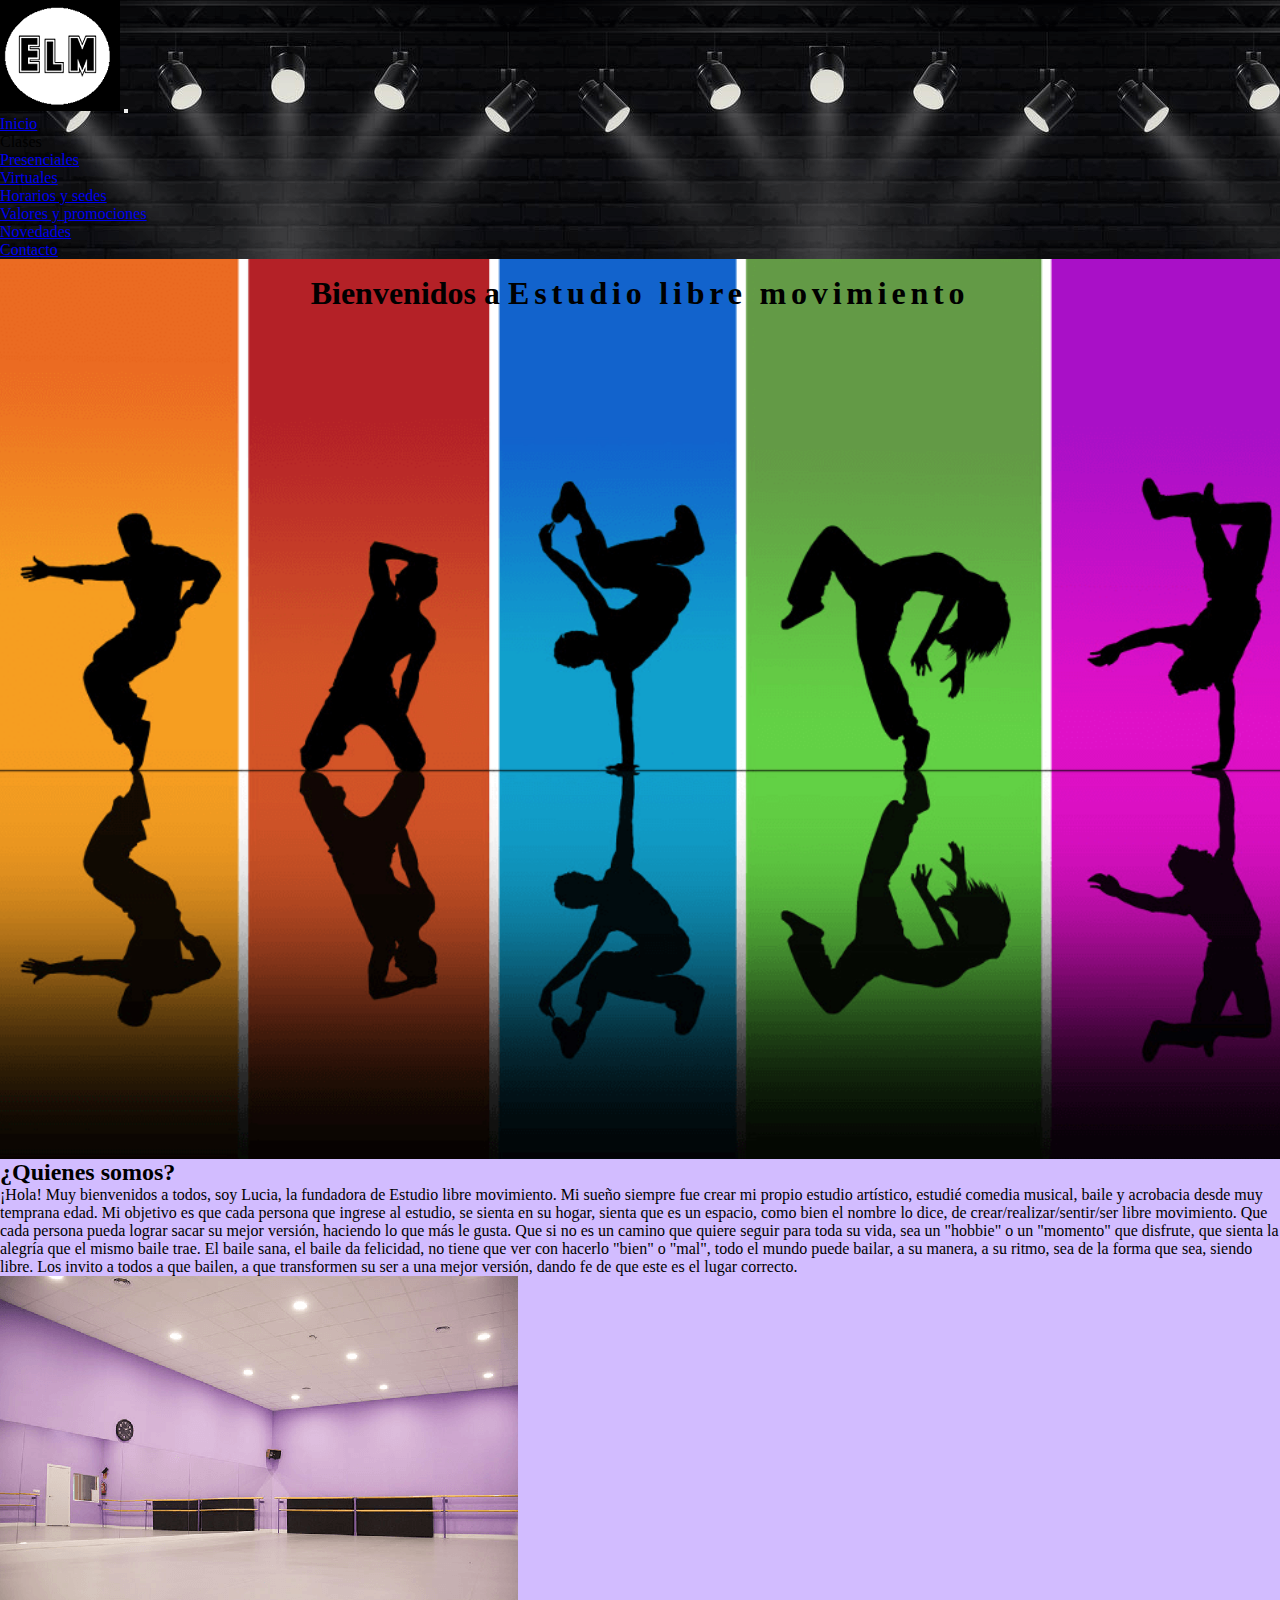
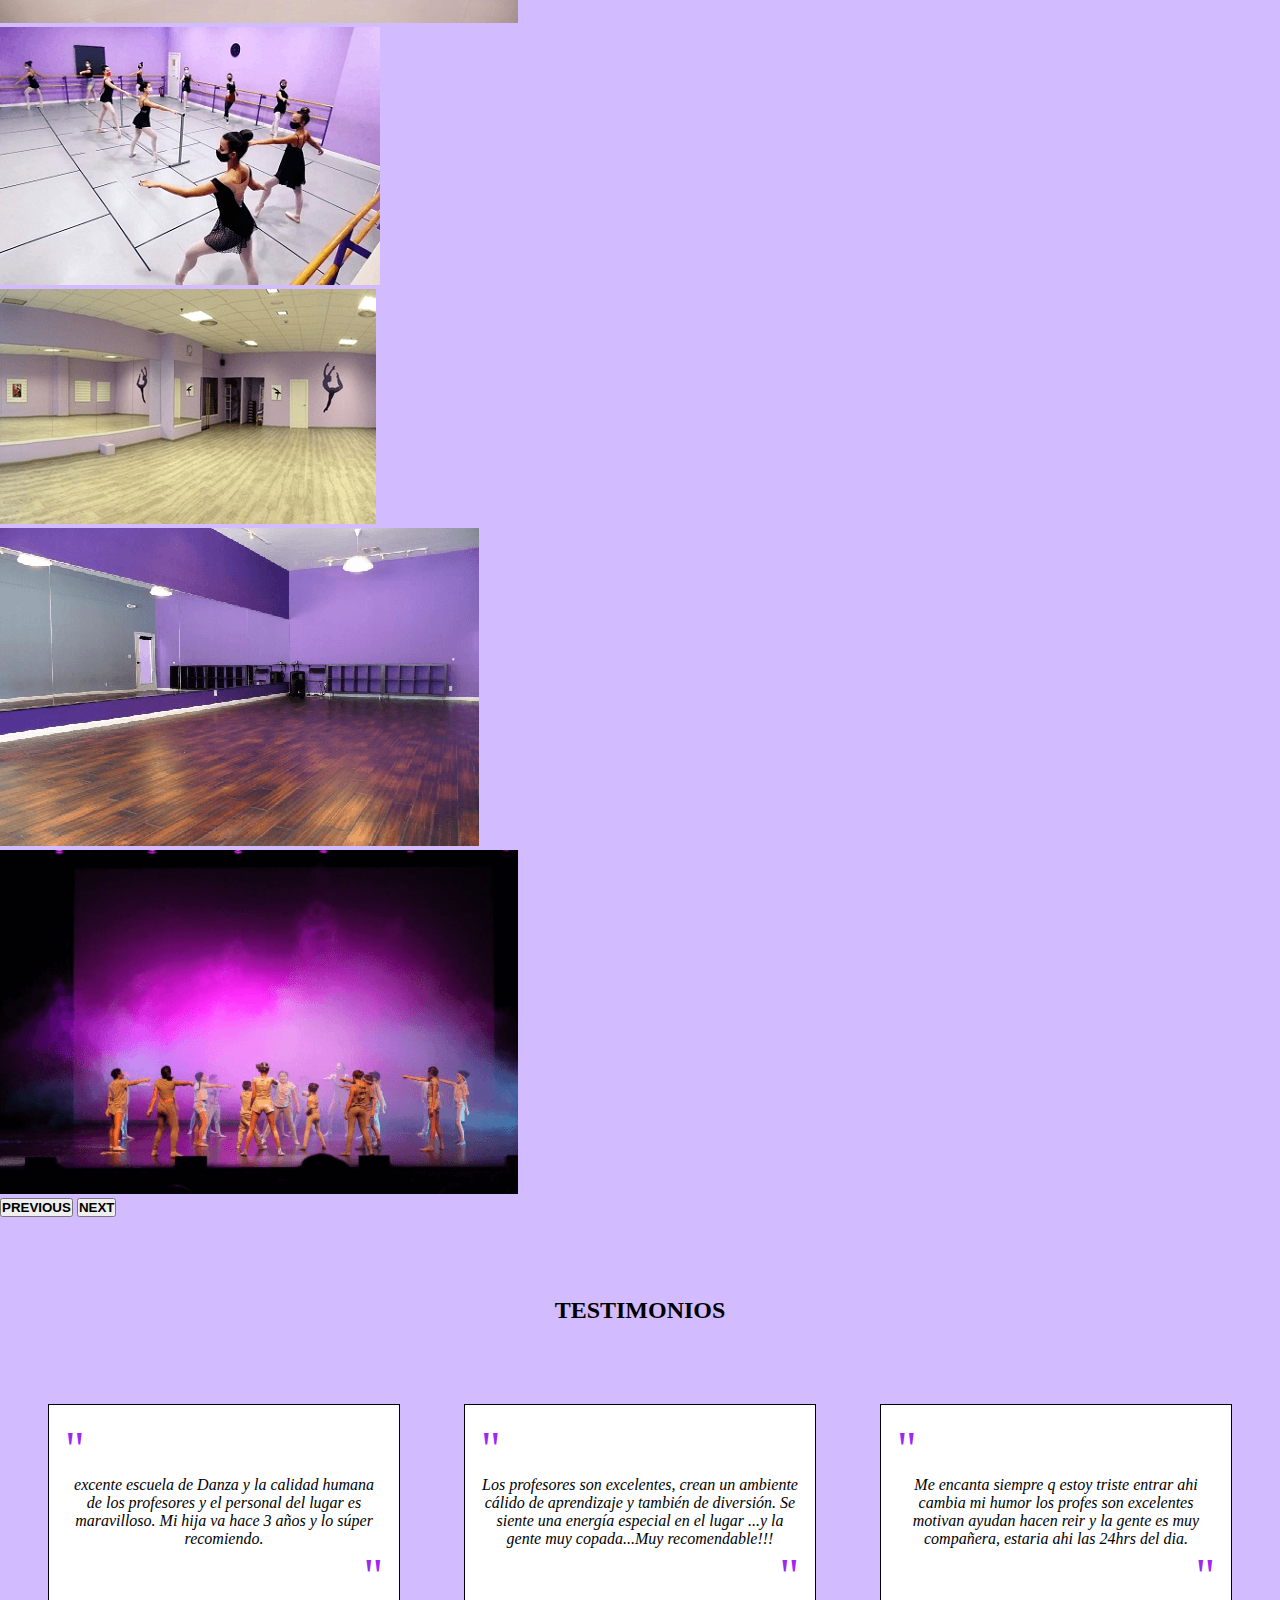
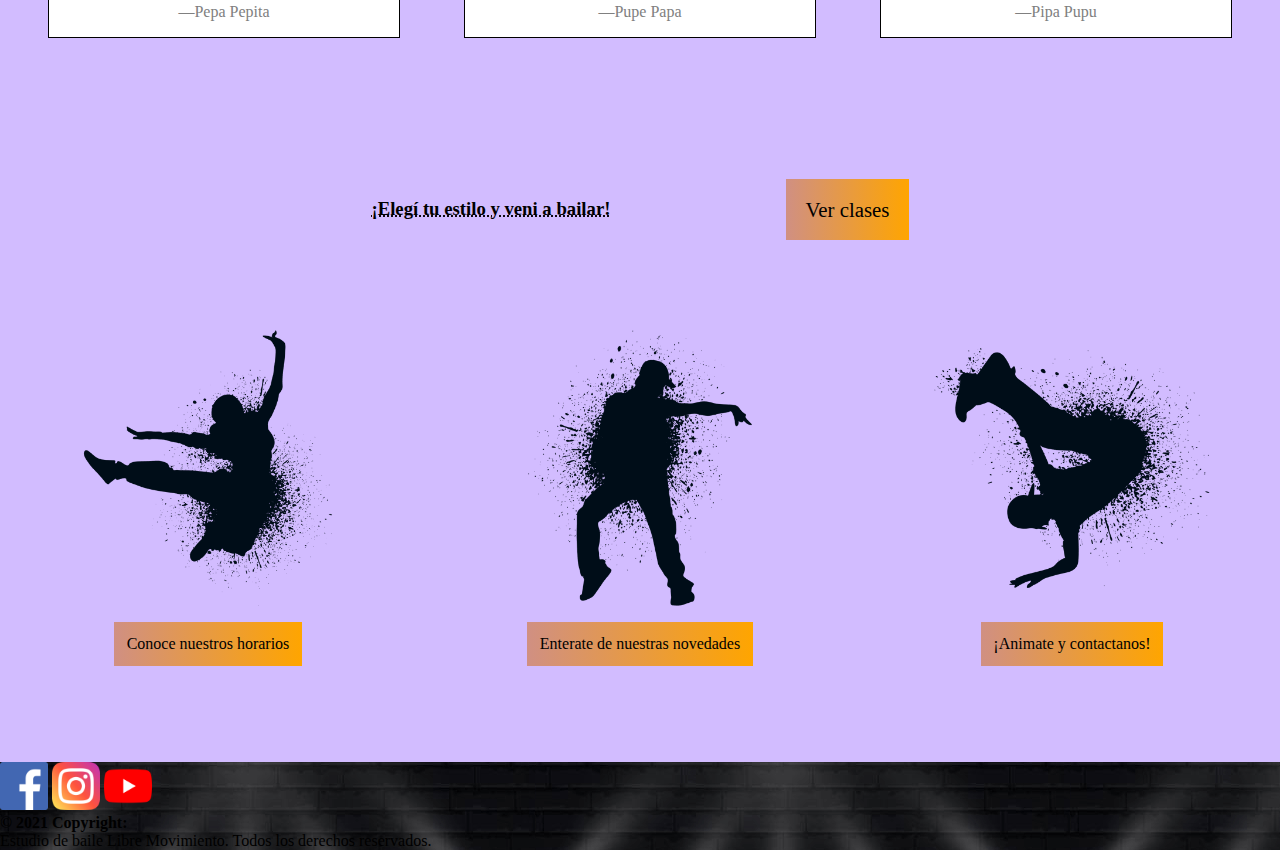
==== index.html @ fc70e489 "mejoras-mediaq-animacion" ====
<!doctype html>
<html lang="en">
  <head>
    <title>Clases de baile - Estudio Libre movimiento</title>
    <meta name="description" content="En estudio Libre movimiento vas a encontrar clases presenciales, virtuales y ¡personalizadas! distintos estilos, para todas las edades">
    <meta name="keywords" content="libre movimiento, baile, presenciales, virtuales, personalizadas, novedades, horarios, estilos, clases">
    <meta charset="utf-8">
    <meta name="viewport" content="width=device-width, initial-scale=1">
    <!-- Bootstrap CSS -->
    <link href="https://cdn.jsdelivr.net/npm/bootstrap@5.0.2/dist/css/bootstrap.min.css" rel="stylesheet" integrity="sha384-EVSTQN3/azprG1Anm3QDgpJLIm9Nao0Yz1ztcQTwFspd3yD65VohhpuuCOmLASjC" crossorigin="anonymous">
    <link rel="stylesheet" href="./estilos/main.css">
  </head>

  <body>
  <header>
    <nav class="nav-fondo pt-5 pb-3 navbar navbar-dark navbar-expand-lg">
        <div class="container align-items-end py-4 mt-2">
          <a class="navbar-brand text-end pt-5 ms-2" href="./index.html"><img class="img-fluid w-75" src="./media/logo.png" alt="logo"></a>
          <button class="navbar-toggler" type="button" data-bs-toggle="collapse" data-bs-target="#navbarNavDropdown" aria-controls="navbarNavDropdown" aria-expanded="false" aria-label="Toggle navigation">
            <span class="navbar-toggler-icon"></span>
          </button>
          <div class="justify-content-center text-uppercase collapse navbar-collapse" id="navbarNavDropdown">
            <ul class="align-items-center navbar-nav">
              <li class="nav-item">
                <a class="nav-link active" aria-current="page" href="./index.html">Inicio</a>
              </li>
              <li class="nav-item dropdown">
                <a class="nav-link dropdown-toggle" id="navbarDropdownMenuLink" role="button" data-bs-toggle="dropdown" aria-expanded="false">
                  Clases
                </a>
                <ul class="dropdown-menu" aria-labelledby="navbarDropdownMenuLink">
                  <li><a class="dropdown-item" href="./vistas/presenciales.html">Presenciales</a></li>
                  <li><a class="dropdown-item" href="./vistas/virtuales.html">Virtuales</a></li>
                </ul>
              </li>
              <li class="nav-item">
                <a class="nav-link" href="./vistas/horarios.html">Horarios y sedes</a>
              </li>
              <li class="nav-item">
                <a class="nav-link" href="./vistas/promos.html">Valores y promociones</a>
              </li>
              <li class="nav-item">
                <a class="nav-link" href="./vistas/novedades.html">Novedades</a>
              </li>
              <li class="nav-item">
                <a class="nav-link" href="./vistas/contacto.html">Contacto</a>
              </li>
            </ul>
          </div>
        </div>
    </nav>
 </header>  

 <main> 
    
    <section class="principal">
        <div class="principal__img">
          <h1 class="principal__titulo">Bienvenidos a <span>Estudio libre movimiento</span></h1> 
        </div>
    </section>

    <section class="presentacion">
      <div class="container text-center p-5">
          <h2 class="fs-2 pt-5">¿Quienes somos?</h2>
          <div class="row mt-5">
              <div class="col-lg-7 p-4">
                  <p class="container__par">¡Hola! Muy bienvenidos a todos, soy Lucia, la fundadora de Estudio libre movimiento. Mi sueño siempre fue crear mi propio estudio artístico, estudié comedia musical, baile y acrobacia desde muy temprana edad. Mi objetivo es que cada persona que ingrese al estudio, se sienta en su hogar, sienta que es un espacio, como bien el nombre lo dice, de crear/realizar/sentir/ser libre movimiento. Que cada persona pueda lograr sacar su mejor versión, haciendo lo que más le gusta. Que si no es un camino que quiere seguir para toda su vida, sea un "hobbie" o un "momento" que disfrute, que sienta la alegría que el mismo baile trae. El baile sana, el baile da felicidad, no tiene que ver con hacerlo "bien" o "mal", todo el mundo puede bailar, a su manera, a su ritmo, sea de la forma que sea, siendo libre. Los invito a todos a que bailen, a que transformen su ser a una mejor versión, dando fe de que este es el lugar correcto.</p>
              </div>
              <div class="col-lg-5 p-5">
                <div id="carouselExampleControls" class="carousel slide" data-bs-ride="carousel">
                  <div class="carousel-inner">
                    <div class="carousel-item active">
                      <img src="./media/img-carousel.png" class="d-block w-100" alt="img-carousel">
                    </div>
                    <div class="carousel-item">
                      <img src="./media/img-carousel-dos.png" class="d-block w-100" alt="img-carousel">
                    </div>
                    <div class="carousel-item">
                      <img src="./media/img-carousel-tres.png" class="d-block w-1000" alt="img-carousel">
                    </div>
                    <div class="carousel-item">
                      <img src="./media/img-carousel-cuatro.png" class="d-block w-100" alt="img-carousel">
                    </div>
                    <div class="carousel-item">
                      <img src="./media/img-carousel-cinco.png" class="d-block w-100" alt="img-carousel">
                    </div>
                  </div>
                  <button class="carousel-control-prev" type="button" data-bs-target="#carouselExampleControls" data-bs-slide="prev">
                    <span class="carousel-control-prev-icon" aria-hidden="true"></span>
                    <span class="visually-hidden">Previous</span>
                  </button>
                  <button class="carousel-control-next" type="button" data-bs-target="#carouselExampleControls" data-bs-slide="next">
                    <span class="carousel-control-next-icon" aria-hidden="true"></span>
                    <span class="visually-hidden">Next</span>
                  </button>
                </div>
              </div>
          </div>
      </div>
    </section>

    <section class="testimonios">
      <h2 class="testimonios__title">Testimonios</h2>
      <div class="testimonios__flex">
        <div class="testimonios__cuadros">
          <div class="testimonios__comillas">"</div>
          <p><em>excente escuela de Danza y la calidad humana de los profesores y el personal del lugar es maravilloso. Mi hija va hace 3 años y lo súper recomiendo.</em></p>
          <div class="testimonios__comillas testimonios__comillas--derecha">"</div>
          <blockquote class="testimonios__quote">—Pepa Pepita</blockquote>
        </div>
        <div class="testimonios__cuadros">
          <div class="testimonios__comillas">"</div>
          <p><em>Los profesores son excelentes, crean un ambiente cálido de aprendizaje y también de diversión. Se siente una energía especial en el lugar ...y la gente muy copada...Muy recomendable!!!</em></p>
          <div class="testimonios__comillas testimonios__comillas--derecha">"</div>
          <blockquote class="testimonios__quote">—Pupe Papa</blockquote>
        </div>
        <div class="testimonios__cuadros">
          <div class="testimonios__comillas">"</div>
          <p><em>Me encanta siempre q estoy triste entrar ahi cambia mi humor los profes son excelentes motivan ayudan hacen reir y la gente es muy compañera, estaria ahi las 24hrs del dia.</em></p>
          <div class="testimonios__comillas testimonios__comillas--derecha">"</div>
          <blockquote class="testimonios__quote">—Pipa Pupu</blockquote>
        </div>
      </div>
   </section>

   <section class="btn-bailar"> 
      <h3 class="btn-bailar__texto">¡Elegí tu estilo y veni a bailar!</h3>
      <div class="btn-bailar__btn"> 
        <a class="btn-bailar__btn btn-bailar__btn--decor" href="./vistas/presenciales.html">Ver clases</a>
      </div> 
   </section>    

   <section class="carta">
      <div class="carta__flex"> 
        <div><img src="./media/img-inicio.png" class="carta__flex--tamaño" alt="imagen-baile-fondo-negro"> </div>
        <a class="carta__link" href="./vistas/horarios.html">Conoce nuestros horarios</a>
      </div>

      <div class="carta__flex"> 
        <div><img src="./media/img-inicio-dos.png" alt="imagen-baile-fondo-negro" class="carta__flex--tamaño"> </div>
        <a class="carta__link" href="./vistas/novedades.html">Enterate de nuestras novedades</a>
      </div>

      <div class="carta__flex"> 
        <div><img src="./media/img-inicio-tres.png" class="carta__flex--tamaño" alt="imagen-baile-fondo-negro"> </div>
         <a class="carta__link" href="./vistas/contacto.html">¡Animate y contactanos!</a>
      </div>
  </section>  

 </main> 

    <footer class="bg-dark text-center text-white img-footer">
      <div class="container p-4">
        <div class="row mb-4">
            <div class="col-md-6">
              <!-- Facebook -->
              <img class="fb w-40% btn btn-outline-light m-1" src="./media/facebook.png" alt="simbolo-fb">
              <!-- Instagram -->
              <img class="ig btn btn-outline-light m-1" src="./media/instagram.png" alt="simbolo-ig">
              <!-- Youtube -->
              <img class="yt btn btn-outline-light m-1" src="./media/youtube.png" alt="simbolo-yt">
            </div>
            <div class="col-md-6 text-center pb-3 d-flex flex-column"">
              <h4>© 2021 Copyright:</h4>
              <p class="text-white">Estudio de baile Libre Movimiento. Todos los derechos reservados.</p>
            </div>
         </div>   
      </div>
      
   </footer>
  
      <script src="https://cdn.jsdelivr.net/npm/bootstrap@5.0.2/dist/js/bootstrap.bundle.min.js" integrity="sha384-MrcW6ZMFYlzcLA8Nl+NtUVF0sA7MsXsP1UyJoMp4YLEuNSfAP+JcXn/tWtIaxVXM" crossorigin="anonymous"></script>

</body>
</html>
---- estilos/main.css ----
@charset "UTF-8";
/*COLORES*/
/*TAMAÑOS*/
/*COLORES*/
/*TAMAÑOS*/
.principal__img {
  background-image: url(../media/img-ppal.png);
  background-position: center;
  background-repeat: no-repeat;
  background-size: cover;
  height: 100vh;
}

@media screen and (min-width: 270px) and (max-width: 732px) {
  .principal__img {
    background-size: cover;
    background-position: top;
  }
}

.principal__titulo {
  font-size: 2rem;
  padding: 1rem;
  text-align: center;
}

.principal span {
  text-transform: none;
  letter-spacing: 0.3rem;
}

.testimonios {
  text-align: center;
  margin-top: 5rem;
}

.testimonios__title {
  text-transform: uppercase;
  padding-bottom: 2rem;
}

.testimonios__flex {
  display: -webkit-box;
  display: -ms-flexbox;
  display: flex;
  margin: 1rem;
}

@media screen and (min-width: 270px) and (max-width: 732px) {
  .testimonios__flex {
    -webkit-box-orient: vertical;
    -webkit-box-direction: normal;
        -ms-flex-direction: column;
            flex-direction: column;
    -webkit-box-align: center;
        -ms-flex-align: center;
            align-items: center;
  }
}

@media screen and (min-width: 733px) {
  .testimonios__flex {
    -webkit-box-orient: horizontal;
    -webkit-box-direction: normal;
        -ms-flex-direction: row;
            flex-direction: row;
  }
}

.testimonios__cuadros {
  width: 75%;
  padding: 1rem;
  margin: 2rem;
  display: -webkit-box;
  display: -ms-flexbox;
  display: flex;
  -webkit-box-orient: vertical;
  -webkit-box-direction: normal;
      -ms-flex-direction: column;
          flex-direction: column;
  -webkit-box-pack: end;
      -ms-flex-pack: end;
          justify-content: flex-end;
  border: 1px solid black;
  background-color: white;
}

@media screen and (min-width: 733px) {
  .testimonios__cuadros {
    width: 50%;
  }
}

.testimonios__comillas {
  color: #9f27f5;
  font-size: 3rem;
  text-align: start;
}

.testimonios__comillas--derecha {
  text-align: end;
}

.testimonios__quote {
  color: gray;
}

.btn-bailar {
  display: -webkit-box;
  display: -ms-flexbox;
  display: flex;
  -webkit-box-pack: center;
      -ms-flex-pack: center;
          justify-content: center;
  margin-top: 8rem;
}

@media screen and (min-width: 270px) and (max-width: 732px) {
  .btn-bailar {
    -webkit-box-orient: vertical;
    -webkit-box-direction: normal;
        -ms-flex-direction: column;
            flex-direction: column;
  }
}

.btn-bailar__texto {
  -webkit-text-decoration: underline dotted black;
          text-decoration: underline dotted black;
  padding-right: 11rem;
}

@media screen and (min-width: 270px) and (max-width: 732px) {
  .btn-bailar__texto {
    padding: 2.5rem;
    text-align: center;
  }
}

.btn-bailar__btn {
  font-size: 1.3rem;
  color: black;
  -webkit-transition: 1.5s ease;
  transition: 1.5s ease;
}

@media screen and (min-width: 270px) and (max-width: 732px) {
  .btn-bailar__btn {
    text-align: center;
    margin-bottom: 5rem;
  }
}

.btn-bailar__btn:hover {
  -webkit-transform: scale(1.1);
          transform: scale(1.1);
  border-radius: 1rem;
}

.btn-bailar__btn--decor {
  text-decoration: none;
  background-image: -webkit-gradient(linear, right top, left top, from(orange), to(#ce650b82));
  background-image: linear-gradient(to left, orange, #ce650b82);
  padding: 1.2rem;
}

.btn-bailar__btn--decor:hover {
  color: lightyellow;
}

.carta {
  display: -ms-grid;
  display: grid;
  -ms-grid-columns: (1fr)[3];
      grid-template-columns: repeat(3, 1fr);
  grid-column-gap: 1rem;
}

@media screen and (min-width: 270px) and (max-width: 732px) {
  .carta {
    -ms-grid-columns: 1fr;
        grid-template-columns: 1fr;
    padding-bottom: 5rem;
  }
}

@media screen and (min-width: 733px) {
  .carta {
    -ms-grid-columns: auto;
        grid-template-columns: auto;
  }
}

@media screen and (min-width: 900px) {
  .carta {
    -ms-grid-columns: (1fr)[3];
        grid-template-columns: repeat(3, 1fr);
    grid-column-gap: 1rem;
  }
}

.carta__flex {
  display: -webkit-box;
  display: -ms-flexbox;
  display: flex;
  -webkit-box-orient: vertical;
  -webkit-box-direction: normal;
      -ms-flex-direction: column;
          flex-direction: column;
  -webkit-box-align: center;
      -ms-flex-align: center;
          align-items: center;
  padding-top: 6rem;
  padding-bottom: 6rem;
  -webkit-transition: 1.5s ease;
  transition: 1.5s ease;
}

@media screen and (min-width: 270px) and (max-width: 732px) {
  .carta__flex {
    padding: 1.2rem;
  }
}

.carta__flex:hover {
  -webkit-transform: scale(0.9);
          transform: scale(0.9);
}

.carta__flex--tamaño {
  width: 300px;
}

@media screen and (min-width: 270px) and (max-width: 732px) {
  .carta__flex--tamaño {
    width: 250px;
  }
}

.carta__link {
  color: black;
  text-decoration: none;
  background-image: -webkit-gradient(linear, right top, left top, from(orange), to(#ce650b82));
  background-image: linear-gradient(to left, orange, #ce650b82);
  padding: 0.8rem;
}

@media screen and (min-width: 270px) and (max-width: 732px) {
  .carta__link {
    padding: 0.4rem;
  }
}

.carta__link:hover {
  color: lightyellow;
  border-radius: 1rem;
}

/*COLORES*/
/*TAMAÑOS*/
.contacto {
  padding: 6rem;
}

.contacto__titulo {
  text-align: center;
}

.contacto__subtitulo {
  text-align: center;
  padding: 2rem;
}

.formulario {
  display: -webkit-box;
  display: -ms-flexbox;
  display: flex;
  -webkit-box-pack: space-evenly;
      -ms-flex-pack: space-evenly;
          justify-content: space-evenly;
}

.formulario__mail {
  display: -webkit-box;
  display: -ms-flexbox;
  display: flex;
  -ms-flex-pack: distribute;
      justify-content: space-around;
  padding: 3rem;
}

.formulario__textarea {
  display: -webkit-box;
  display: -ms-flexbox;
  display: flex;
  -webkit-box-orient: vertical;
  -webkit-box-direction: normal;
      -ms-flex-direction: column;
          flex-direction: column;
  -webkit-box-align: center;
      -ms-flex-align: center;
          align-items: center;
}

.formulario__textarea--tamaño {
  padding-top: 3rem;
}

.formulario__radio {
  display: -webkit-box;
  display: -ms-flexbox;
  display: flex;
  -webkit-box-align: center;
      -ms-flex-align: center;
          align-items: center;
  -webkit-box-pack: center;
      -ms-flex-pack: center;
          justify-content: center;
}

.formulario__radio--espacio {
  padding: 0.8rem;
}

.formulario__checkbox {
  display: -webkit-box;
  display: -ms-flexbox;
  display: flex;
  -webkit-box-orient: vertical;
  -webkit-box-direction: normal;
      -ms-flex-direction: column;
          flex-direction: column;
  -webkit-box-align: center;
      -ms-flex-align: center;
          align-items: center;
  padding-top: 1rem;
}

.formulario__checkbox--espacio {
  margin: 1rem;
}

@media screen and (max-width: 768px) {
  .formulario {
    margin: 3rem;
  }
  .formulario__radio {
    -webkit-box-orient: vertical;
    -webkit-box-direction: normal;
        -ms-flex-direction: column;
            flex-direction: column;
  }
  .formulario__mail {
    -webkit-box-orient: vertical;
    -webkit-box-direction: normal;
        -ms-flex-direction: column;
            flex-direction: column;
    -webkit-box-align: center;
        -ms-flex-align: center;
            align-items: center;
  }
}

/*COLORES*/
/*TAMAÑOS*/
.novedades {
  display: -webkit-box;
  display: -ms-flexbox;
  display: flex;
  -webkit-box-orient: vertical;
  -webkit-box-direction: normal;
      -ms-flex-direction: column;
          flex-direction: column;
  -webkit-box-align: center;
      -ms-flex-align: center;
          align-items: center;
}

.novedades__titulo {
  padding-top: 5rem;
}

.novedades__texto {
  text-align: center;
  padding-top: 3rem;
}

.novedades__video {
  width: 75%;
  padding-top: 3rem;
}

.iframe__titulo {
  text-align: center;
  padding-top: 4rem;
  font-size: 1.4rem;
}

.iframe__flex {
  display: -webkit-box;
  display: -ms-flexbox;
  display: flex;
  -webkit-box-align: center;
      -ms-flex-align: center;
          align-items: center;
  padding-top: 3rem;
}

.iframe__flex--mg {
  margin-left: 5rem;
  padding-bottom: 6rem;
}

@media screen and (max-width: 992px) {
  .iframe__flex {
    -webkit-box-orient: vertical;
    -webkit-box-direction: normal;
        -ms-flex-direction: column;
            flex-direction: column;
    -webkit-box-align: center;
        -ms-flex-align: center;
            align-items: center;
    width: 480px;
  }
}

/*COLORES*/
/*TAMAÑOS*/
.virtuales-firstsection {
  display: -webkit-box;
  display: -ms-flexbox;
  display: flex;
  -webkit-box-orient: vertical;
  -webkit-box-direction: normal;
      -ms-flex-direction: column;
          flex-direction: column;
  -webkit-box-align: center;
      -ms-flex-align: center;
          align-items: center;
}

.virtuales-firstsection__tittle {
  padding-top: 6rem;
  padding-bottom: 4rem;
  font-size: 2.2rem;
}

.virtuales-firstsection__parrafo {
  font-size: 0.83333rem;
}

.virtuales-firstsection__parrafo--decoration {
  text-decoration: underline;
}

.grid-virtuales {
  display: -ms-grid;
  display: grid;
  -ms-grid-columns: 2fr 2fr;
      grid-template-columns: 2fr 2fr;
}

.grid-virtuales__izq {
  display: -webkit-box;
  display: -ms-flexbox;
  display: flex;
  -webkit-box-orient: vertical;
  -webkit-box-direction: normal;
      -ms-flex-direction: column;
          flex-direction: column;
  padding-left: 2rem;
  padding-top: 2rem;
  margin-top: 8rem;
  margin-left: 14rem;
  width: 20rem;
  border-left: 10px solid lightslategrey;
  border-top: 10px solid lightsalmon;
}

.grid-virtuales__izq--tittle {
  font-size: 1.5rem;
}

.grid-virtuales__izq--text {
  font-size: 0.9rem;
  padding-top: 1rem;
}

.grid-virtuales__dere {
  display: -webkit-box;
  display: -ms-flexbox;
  display: flex;
  -webkit-box-orient: vertical;
  -webkit-box-direction: normal;
      -ms-flex-direction: column;
          flex-direction: column;
  -webkit-box-align: center;
      -ms-flex-align: center;
          align-items: center;
  padding-top: 2rem;
  margin-top: 8rem;
  margin-left: 8rem;
  width: 20rem;
  border-right: 10px solid lightslategrey;
  border-top: 10px solid lightsalmon;
}

.grid-virtuales__dere--tittle {
  font-size: 1.5rem;
}

.grid-virtuales__dere--text {
  font-size: 0.9rem;
  padding-top: 1rem;
}

.grid-virtuales__dere--decoration {
  text-decoration: underline;
  font-weight: bold;
}

.grid-virtuales__izq2 {
  display: -webkit-box;
  display: -ms-flexbox;
  display: flex;
  -webkit-box-orient: vertical;
  -webkit-box-direction: normal;
      -ms-flex-direction: column;
          flex-direction: column;
  padding-left: 2rem;
  padding-top: 2rem;
  margin-top: 8rem;
  margin-left: 14rem;
  margin-bottom: 8rem;
  width: 20rem;
  border-left: 10px solid lightslategrey;
  border-top: 10px solid lightsalmon;
}

.grid-virtuales__izq2--tittle {
  font-size: 1.5rem;
}

.grid-virtuales__izq2--text {
  font-size: 0.9rem;
  padding-top: 1rem;
}

.grid-virtuales__deredos {
  display: -webkit-box;
  display: -ms-flexbox;
  display: flex;
  -webkit-box-orient: vertical;
  -webkit-box-direction: normal;
      -ms-flex-direction: column;
          flex-direction: column;
  -webkit-box-align: center;
      -ms-flex-align: center;
          align-items: center;
  padding-top: 2rem;
  margin-top: 8rem;
  margin-left: 8rem;
  margin-bottom: 8rem;
  width: 20rem;
  border-right: 10px solid lightslategrey;
  border-top: 10px solid lightsalmon;
}

.grid-virtuales__deredos--tittle {
  font-size: 1.5rem;
}

.grid-virtuales__deredos--text {
  font-size: 0.9rem;
  padding-top: 1rem;
}

.btn-virtuales {
  text-align: center;
  margin-bottom: 10rem;
}

.btn-virtuales__link {
  text-decoration: none;
  color: black;
  background-image: -webkit-gradient(linear, right top, left top, from(orange), to(#ce650b82));
  background-image: linear-gradient(to left, orange, #ce650b82);
  padding: 2rem;
  font-size: 1.5rem;
}

/*COLORES*/
/*TAMAÑOS*/
.gridHorarios {
  display: -ms-grid;
  display: grid;
  -ms-grid-columns: (minmax(5, 1fr))[auto-fill];
      grid-template-columns: repeat(auto-fill, minmax(5, 1fr));
      grid-template-areas: "titulo titulo titulo titulo titulo titulo titulo" "horarioPalermo horarioPalermo . . . . ." " nada lunes martes miercoles jueves viernes sabado" "nueveymedia cuadroZumba cuadroKpop cuadroZumbaD cuadroKpopD cuadroZumbaT cuadroSalsa" "quinceHoras cuadroJazz cuadroBallet ion cuadroJazzD cuadroBalletD ionD" "diecisietetreinta reggFusion dancehall reggFusionDos dancehallD reggFusionT streetjazz" "dieciochotreinta femme bachata femmeD bachataD femmeT bachataT" "diecinuevetreinta regg hiph regg2 hiph2 regg3 ionn" "horarioOlivos horarioOlivos . . . . ." "none l m mi j v s " "nuevehoras lyricalJ tango lyricalJ2 tango2 lyricalJ3 caribeños" "oncehoras zumb clasica zumb2 clasica2 zumb3 elongacion" "dieciseishoras reggfus streetj reggfus2 streetj2 reggfus3 olivosIon" "diecinuevehoras urbano bacha urbanodos bachados urbanotres salsa" "veintehoras reggaeton hiphop reggaetondos hiphopdos reggaetontres vacio";
}

.tituloHorarios {
  -ms-grid-row: 1;
  -ms-grid-column: 1;
  -ms-grid-column-span: 7;
  grid-area: titulo;
  font-size: 1.8rem;
  display: -webkit-box;
  display: -ms-flexbox;
  display: flex;
  -webkit-box-pack: center;
      -ms-flex-pack: center;
          justify-content: center;
  padding-top: 7rem;
}

.horarioPalermo {
  -ms-grid-row: 2;
  -ms-grid-column: 1;
  -ms-grid-column-span: 2;
  grid-area: horarioPalermo;
  display: -webkit-box;
  display: -ms-flexbox;
  display: flex;
  -webkit-box-pack: center;
      -ms-flex-pack: center;
          justify-content: center;
  margin: 5rem 0rem;
  padding: 1rem;
  border-right: 1rem solid orange;
  border-bottom: 1rem solid lightslategray;
}

.lunes {
  -ms-grid-row: 3;
  -ms-grid-column: 2;
  grid-area: lunes;
  font-size: 1.1rem;
  text-transform: uppercase;
  font-weight: bolder;
  text-align: center;
  padding: 1rem;
  border: 1px solid black;
  background-color: lightsalmon;
}

.martes {
  -ms-grid-row: 3;
  -ms-grid-column: 3;
  grid-area: martes;
  font-size: 1.1rem;
  text-transform: uppercase;
  font-weight: bolder;
  text-align: center;
  padding: 1rem;
  border: 1px solid black;
  background-color: lightsalmon;
}

.miercoles {
  -ms-grid-row: 3;
  -ms-grid-column: 4;
  grid-area: miercoles;
  font-size: 1.1rem;
  text-transform: uppercase;
  font-weight: bolder;
  text-align: center;
  padding: 1rem;
  border: 1px solid black;
  background-color: lightsalmon;
}

.jueves {
  -ms-grid-row: 3;
  -ms-grid-column: 5;
  grid-area: jueves;
  font-size: 1.1rem;
  text-transform: uppercase;
  font-weight: bolder;
  text-align: center;
  padding: 1rem;
  border: 1px solid black;
  background-color: lightsalmon;
}

.viernes {
  -ms-grid-row: 3;
  -ms-grid-column: 6;
  grid-area: viernes;
  font-size: 1.1rem;
  text-transform: uppercase;
  font-weight: bolder;
  text-align: center;
  padding: 1rem;
  border: 1px solid black;
  background-color: lightsalmon;
}

.sabado {
  -ms-grid-row: 3;
  -ms-grid-column: 7;
  grid-area: sabado;
  font-size: 1.1rem;
  text-transform: uppercase;
  font-weight: bolder;
  text-align: center;
  padding: 1rem;
  border: 1px solid black;
  background-color: lightsalmon;
}

.nada {
  -ms-grid-row: 3;
  -ms-grid-column: 1;
  grid-area: nada;
}

.nueveymedia {
  -ms-grid-row: 4;
  -ms-grid-column: 1;
  grid-area: nueveymedia;
  font-size: 1.1rem;
  text-transform: uppercase;
  font-weight: bolder;
}

.cuadroZumba {
  -ms-grid-row: 4;
  -ms-grid-column: 2;
  grid-area: cuadroZumba;
}

.cuadroKpop {
  -ms-grid-row: 4;
  -ms-grid-column: 3;
  grid-area: cuadroKpop;
}

.cuadroZumbaD {
  -ms-grid-row: 4;
  -ms-grid-column: 4;
  grid-area: cuadroZumbaD;
}

.cuadroKpopD {
  -ms-grid-row: 4;
  -ms-grid-column: 5;
  grid-area: cuadroKpopD;
}

.cuadroZumbaT {
  -ms-grid-row: 4;
  -ms-grid-column: 6;
  grid-area: cuadroZumbaT;
}

.cuadroSalsa {
  -ms-grid-row: 4;
  -ms-grid-column: 7;
  grid-area: cuadroSalsa;
}

.quinceHoras {
  -ms-grid-row: 5;
  -ms-grid-column: 1;
  grid-area: quinceHoras;
  font-size: 1.1rem;
  text-transform: uppercase;
  font-weight: bolder;
}

.cuadroJazz {
  -ms-grid-row: 5;
  -ms-grid-column: 2;
  grid-area: cuadroJazz;
}

.cuadroBallet {
  -ms-grid-row: 5;
  -ms-grid-column: 3;
  grid-area: cuadroBallet;
}

.ion {
  -ms-grid-row: 5;
  -ms-grid-column: 4;
  grid-area: ion;
}

.cuadroJazzD {
  -ms-grid-row: 5;
  -ms-grid-column: 5;
  grid-area: cuadroJazzD;
}

.cuadroBalletD {
  -ms-grid-row: 5;
  -ms-grid-column: 6;
  grid-area: cuadroBalletD;
}

.ionD {
  -ms-grid-row: 5;
  -ms-grid-column: 7;
  grid-area: ionD;
}

.diecisietetreinta {
  -ms-grid-row: 6;
  -ms-grid-column: 1;
  grid-area: diecisietetreinta;
  font-size: 1.1rem;
  text-transform: uppercase;
  font-weight: bolder;
}

.cuadroReggaetonF {
  -ms-grid-row: 6;
  -ms-grid-column: 2;
  grid-area: reggFusion;
}

.cuadroDancehall {
  -ms-grid-row: 6;
  -ms-grid-column: 3;
  grid-area: dancehall;
}

.cuadroReggaetonFD {
  -ms-grid-row: 6;
  -ms-grid-column: 4;
  grid-area: reggFusionDos;
}

.cuadroDancehallD {
  -ms-grid-row: 6;
  -ms-grid-column: 5;
  grid-area: dancehallD;
}

.cuadroReggaetonFT {
  -ms-grid-row: 6;
  -ms-grid-column: 6;
  grid-area: reggFusionT;
}

.cuadroStreetj {
  -ms-grid-row: 6;
  -ms-grid-column: 7;
  grid-area: streetjazz;
}

.dieciochotreinta {
  -ms-grid-row: 7;
  -ms-grid-column: 1;
  grid-area: dieciochotreinta;
  font-size: 1.1rem;
  text-transform: uppercase;
  font-weight: bolder;
}

.cuadroFemme {
  -ms-grid-row: 7;
  -ms-grid-column: 2;
  grid-area: femme;
}

.cuadroBachata {
  -ms-grid-row: 7;
  -ms-grid-column: 3;
  grid-area: bachata;
}

.cuadroFemmeD {
  -ms-grid-row: 7;
  -ms-grid-column: 4;
  grid-area: femmeD;
}

.cuadroBachataD {
  -ms-grid-row: 7;
  -ms-grid-column: 5;
  grid-area: bachataD;
}

.cuadroFemmeT {
  -ms-grid-row: 7;
  -ms-grid-column: 6;
  grid-area: femmeT;
}

.cuadroBachataT {
  -ms-grid-row: 7;
  -ms-grid-column: 7;
  grid-area: bachataT;
}

.diecinuevetreinta {
  -ms-grid-row: 8;
  -ms-grid-column: 1;
  grid-area: diecinuevetreinta;
  font-size: 1.1rem;
  text-transform: uppercase;
  font-weight: bolder;
}

.cuadroRegg {
  -ms-grid-row: 8;
  -ms-grid-column: 2;
  grid-area: regg;
}

.cuadroHiph {
  -ms-grid-row: 8;
  -ms-grid-column: 3;
  grid-area: hiph;
}

.cuadroReggD {
  -ms-grid-row: 8;
  -ms-grid-column: 4;
  grid-area: regg2;
}

.cuadroHiphD {
  -ms-grid-row: 8;
  -ms-grid-column: 5;
  grid-area: hiph2;
}

.cuadroReggT {
  -ms-grid-row: 8;
  -ms-grid-column: 6;
  grid-area: regg3;
}

.ionn {
  -ms-grid-row: 8;
  -ms-grid-column: 7;
  grid-area: ionn;
}

.horarioOlivos {
  -ms-grid-row: 9;
  -ms-grid-column: 1;
  -ms-grid-column-span: 2;
  grid-area: horarioOlivos;
  display: -webkit-box;
  display: -ms-flexbox;
  display: flex;
  -webkit-box-pack: center;
      -ms-flex-pack: center;
          justify-content: center;
  margin: 8rem 0rem 3rem 2rem;
  padding: 1rem;
  border-right: 1rem solid orange;
  border-bottom: 1rem solid lightslategray;
}

.l {
  -ms-grid-row: 10;
  -ms-grid-column: 2;
  grid-area: l;
  font-size: 1.1rem;
  text-transform: uppercase;
  font-weight: bolder;
  text-align: center;
  padding: 1rem;
  border: 1px solid black;
  background-color: lightsalmon;
}

.m {
  -ms-grid-row: 10;
  -ms-grid-column: 3;
  grid-area: m;
  font-size: 1.1rem;
  text-transform: uppercase;
  font-weight: bolder;
  text-align: center;
  padding: 1rem;
  border: 1px solid black;
  background-color: lightsalmon;
}

.mi {
  -ms-grid-row: 10;
  -ms-grid-column: 4;
  grid-area: mi;
  font-size: 1.1rem;
  text-transform: uppercase;
  font-weight: bolder;
  text-align: center;
  padding: 1rem;
  border: 1px solid black;
  background-color: lightsalmon;
}

.j {
  -ms-grid-row: 10;
  -ms-grid-column: 5;
  grid-area: j;
  font-size: 1.1rem;
  text-transform: uppercase;
  font-weight: bolder;
  text-align: center;
  padding: 1rem;
  border: 1px solid black;
  background-color: lightsalmon;
}

.v {
  -ms-grid-row: 10;
  -ms-grid-column: 6;
  grid-area: v;
  font-size: 1.1rem;
  text-transform: uppercase;
  font-weight: bolder;
  text-align: center;
  padding: 1rem;
  border: 1px solid black;
  background-color: lightsalmon;
}

.s {
  -ms-grid-row: 10;
  -ms-grid-column: 7;
  grid-area: s;
  font-size: 1.1rem;
  text-transform: uppercase;
  font-weight: bolder;
  text-align: center;
  padding: 1rem;
  border: 1px solid black;
  background-color: lightsalmon;
}

.none {
  -ms-grid-row: 10;
  -ms-grid-column: 1;
  grid-area: none;
}

.nuevehoras {
  -ms-grid-row: 11;
  -ms-grid-column: 1;
  grid-area: nuevehoras;
  font-size: 1.1rem;
  text-transform: uppercase;
  font-weight: bolder;
}

.cuadroLyrical {
  -ms-grid-row: 11;
  -ms-grid-column: 2;
  grid-area: lyricalJ;
}

.cuadroTango {
  -ms-grid-row: 11;
  -ms-grid-column: 3;
  grid-area: tango;
}

.cuadroLyricalD {
  -ms-grid-row: 11;
  -ms-grid-column: 4;
  grid-area: lyricalJ2;
}

.cuadroTangoD {
  -ms-grid-row: 11;
  -ms-grid-column: 5;
  grid-area: tango2;
}

.cuadroLyricalT {
  -ms-grid-row: 11;
  -ms-grid-column: 6;
  grid-area: lyricalJ3;
}

.cuadroCaribeños {
  -ms-grid-row: 11;
  -ms-grid-column: 7;
  grid-area: caribeños;
}

.oncehoras {
  -ms-grid-row: 12;
  -ms-grid-column: 1;
  grid-area: oncehoras;
  font-size: 1.1rem;
  text-transform: uppercase;
  font-weight: bolder;
}

.olivosZumba {
  -ms-grid-row: 12;
  -ms-grid-column: 2;
  grid-area: zumb;
}

.olivosClasica {
  -ms-grid-row: 12;
  -ms-grid-column: 3;
  grid-area: clasica;
}

.olivosZumbaD {
  -ms-grid-row: 12;
  -ms-grid-column: 4;
  grid-area: zumb2;
}

.olivosClasicaD {
  -ms-grid-row: 12;
  -ms-grid-column: 5;
  grid-area: clasica2;
}

.olivosZumbaT {
  -ms-grid-row: 12;
  -ms-grid-column: 6;
  grid-area: zumb3;
}

.olivosElongacion {
  -ms-grid-row: 12;
  -ms-grid-column: 7;
  grid-area: elongacion;
}

.dieciseishoras {
  -ms-grid-row: 13;
  -ms-grid-column: 1;
  grid-area: dieciseishoras;
  font-size: 1.1rem;
  text-transform: uppercase;
  font-weight: bolder;
}

.olivosReggF {
  -ms-grid-row: 13;
  -ms-grid-column: 2;
  grid-area: reggfus;
}

.olivosStreetj {
  -ms-grid-row: 13;
  -ms-grid-column: 3;
  grid-area: streetj;
}

.olivosReggFD {
  -ms-grid-row: 13;
  -ms-grid-column: 4;
  grid-area: reggfus2;
}

.olivosStreetjD {
  -ms-grid-row: 13;
  -ms-grid-column: 5;
  grid-area: streetj2;
}

.olivosReggFT {
  -ms-grid-row: 13;
  -ms-grid-column: 6;
  grid-area: reggfus3;
}

.olivosIon {
  -ms-grid-row: 13;
  -ms-grid-column: 7;
  grid-area: olivosIon;
}

.diecinuevehoras {
  -ms-grid-row: 14;
  -ms-grid-column: 1;
  grid-area: diecinuevehoras;
  font-size: 1.1rem;
  text-transform: uppercase;
  font-weight: bolder;
}

.olivosUrbano {
  -ms-grid-row: 14;
  -ms-grid-column: 2;
  grid-area: urbano;
}

.olivosBacha {
  -ms-grid-row: 14;
  -ms-grid-column: 3;
  grid-area: bacha;
}

.olivosUrbanoD {
  -ms-grid-row: 14;
  -ms-grid-column: 4;
  grid-area: urbanodos;
}

.olivosBachaD {
  -ms-grid-row: 14;
  -ms-grid-column: 5;
  grid-area: bachados;
}

.olivosUrbanoT {
  -ms-grid-row: 14;
  -ms-grid-column: 6;
  grid-area: urbanotres;
}

.olivosSalsa {
  -ms-grid-row: 14;
  -ms-grid-column: 7;
  grid-area: salsa;
}

.veintehoras {
  -ms-grid-row: 15;
  -ms-grid-column: 1;
  grid-area: veintehoras;
  font-size: 1.1rem;
  text-transform: uppercase;
  font-weight: bolder;
}

.olivosReggaeton {
  -ms-grid-row: 15;
  -ms-grid-column: 2;
  grid-area: reggaeton;
}

.olivosHiph {
  -ms-grid-row: 15;
  -ms-grid-column: 3;
  grid-area: hiphop;
}

.olivosReggaetonD {
  -ms-grid-row: 15;
  -ms-grid-column: 4;
  grid-area: reggaetondos;
}

.olivosHiphD {
  -ms-grid-row: 15;
  -ms-grid-column: 5;
  grid-area: hiphopdos;
}

.olivosReggaetonT {
  -ms-grid-row: 15;
  -ms-grid-column: 6;
  grid-area: reggaetontres;
}

.olivosNada {
  -ms-grid-row: 15;
  -ms-grid-column: 7;
  grid-area: vacio;
  text-align: center;
  padding: 1rem;
}

.borde {
  border: 1px solid black;
  text-align: center;
  padding: 1rem;
  font-size: 1.1rem;
  background-color: white;
}

.borde-sede {
  margin: 6rem 0rem 1rem 7rem;
  padding: 1rem;
  border-right: 1rem solid orange;
  border-bottom: 1rem solid lightslategray;
}

/*COLORES*/
/*TAMAÑOS*/
.titulo-presenciales {
  display: -webkit-box;
  display: -ms-flexbox;
  display: flex;
  -webkit-box-orient: vertical;
  -webkit-box-direction: normal;
      -ms-flex-direction: column;
          flex-direction: column;
  -webkit-box-align: center;
      -ms-flex-align: center;
          align-items: center;
  text-align: center;
}

.titulo-presenciales__title {
  padding: 3rem;
  text-shadow: 1px 11px 5px #41464bb8;
}

.titulo-presenciales__parrafo {
  padding-bottom: 0.5rem;
}

.titulo-presenciales__parrafo--bold {
  font-weight: bold;
}

@media screen and (min-width: 270px) and (max-width: 732px) {
  .titulo-presenciales__parrafo {
    padding: 0.4;
    font-size: 0.8rem;
    margin: 0rem 1.2rem;
    text-align: center;
  }
}

.sedes {
  display: -webkit-box;
  display: -ms-flexbox;
  display: flex;
}

@media screen and (min-width: 270px) and (max-width: 732px) {
  .sedes {
    -webkit-box-pack: center;
        -ms-flex-pack: center;
            justify-content: center;
  }
}

.sedes__title {
  padding: 1.2rem;
  font-size: 1.8rem;
  margin: 4rem 0rem 4rem 3rem;
  border-right: 0.6rem solid orange;
  border-bottom: 0.6rem solid lightslategray;
}

@media screen and (min-width: 270px) and (max-width: 732px) {
  .sedes__title {
    font-size: 1.2rem;
    text-align: center;
    margin: 4rem 1rem 2rem 2rem;
  }
}

.galeria-flex {
  display: -webkit-box;
  display: -ms-flexbox;
  display: flex;
  margin: auto;
  -ms-flex-pack: distribute;
      justify-content: space-around;
  -ms-flex-wrap: wrap;
      flex-wrap: wrap;
}

.galeria-flex__animacion {
  -webkit-transform-style: preserve-3d;
          transform-style: preserve-3d;
  -webkit-transition: -webkit-transform 2s ease;
  transition: -webkit-transform 2s ease;
  transition: transform 2s ease;
  transition: transform 2s ease, -webkit-transform 2s ease;
  margin: 1rem auto;
  width: 270px;
  height: 280px;
}

.galeria-flex__animacion:hover {
  -webkit-transform: rotateY(180deg);
          transform: rotateY(180deg);
}

.galeria-flex__adelante {
  display: -webkit-box;
  display: -ms-flexbox;
  display: flex;
  -webkit-box-orient: vertical;
  -webkit-box-direction: normal;
      -ms-flex-direction: column;
          flex-direction: column;
  -webkit-box-align: center;
      -ms-flex-align: center;
          align-items: center;
  -webkit-box-pack: space-evenly;
      -ms-flex-pack: space-evenly;
          justify-content: space-evenly;
  -webkit-box-shadow: 0 3px 17px #333333;
          box-shadow: 0 3px 17px #333333;
  background-color: white;
  position: absolute;
  width: 270px;
  height: 270px;
  -webkit-backface-visibility: hidden;
          backface-visibility: hidden;
}

.galeria-flex__adelante--imagen {
  height: 170px;
  -o-object-fit: cover;
     object-fit: cover;
}

.galeria-flex__texto-ritmo {
  background-image: -webkit-gradient(linear, right top, left top, from(orange), to(#ce650b82));
  background-image: linear-gradient(to left, orange, #ce650b82);
  padding: 0.8rem;
  font-size: 1.1rem;
  cursor: pointer;
}

.galeria-flex__atras {
  position: absolute;
  width: 270px;
  height: 270px;
  -webkit-backface-visibility: hidden;
          backface-visibility: hidden;
  background: #b9f;
  -webkit-transform: rotateY(180deg);
          transform: rotateY(180deg);
  border-radius: 2rem;
  display: -webkit-box;
  display: -ms-flexbox;
  display: flex;
  -webkit-box-orient: vertical;
  -webkit-box-direction: normal;
      -ms-flex-direction: column;
          flex-direction: column;
  -webkit-box-align: center;
      -ms-flex-align: center;
          align-items: center;
  -webkit-box-pack: space-evenly;
      -ms-flex-pack: space-evenly;
          justify-content: space-evenly;
}

.galeria-flex__atras--texto {
  -webkit-box-shadow: 0 0 10px 2px #ff8100;
          box-shadow: 0 0 10px 2px #ff8100;
  padding: 1rem;
  font-size: 1.2rem;
  background-color: white;
}

* {
  margin: 0;
  padding: 0;
  -webkit-box-sizing: border-box;
          box-sizing: border-box;
}

body {
  background-color: #bb99ffa8;
}

.nav-fondo {
  background-image: url(../media/fondo-header.png);
}

@media screen and (min-width: 270px) and (max-width: 732px) {
  .nav-fondo {
    background-size: cover;
    background-repeat: no-repeat;
  }
}

.img-footer {
  background-image: url(../media/fondo-footer.png);
}

.fb, .ig, .yt {
  width: 3rem;
}

/*CLASES VIRTUALES*/
div row, span {
  text-transform: uppercase;
  font-weight: bolder;
}

.bordesizq {
  border-left: 10px solid rgba(63, 58, 58, 0.432);
  border-top: 10px solid lightsalmon;
}

.bordesdere {
  border-right: 10px solid rgba(63, 58, 58, 0.432);
  border-top: 10px solid lightsalmon;
}

.bordeizqd {
  border-left: 10px solid rgba(63, 58, 58, 0.432);
  border-bottom: 10px solid lightsalmon;
}

.bordesdered {
  border-right: 10px solid rgba(63, 58, 58, 0.432);
  border-bottom: 10px solid lightsalmon;
}

.btn-mas-info {
  color: black;
  font-size: 1.3rem;
  text-decoration: none;
  padding: 2rem;
  background-image: -webkit-gradient(linear, right top, left top, from(orange), to(#ce650b82));
  background-image: linear-gradient(to left, orange, #ce650b82);
}

/*VALORES Y PROMOCIONES*/
.titulo-promo {
  -webkit-text-decoration: double underline black;
          text-decoration: double underline black;
}

.transform-precio:hover {
  -webkit-transform: scale(1.2);
          transform: scale(1.2);
}

.under {
  -webkit-text-decoration: underline double;
          text-decoration: underline double;
}

.bordenaran {
  -webkit-text-decoration: underline 3px solid orange;
          text-decoration: underline 3px solid orange;
}

.bordenaran::after {
  content: "!";
  font-size: 2rem;
  font-weight: bold;
  color: orange;
  padding: 0.2rem;
}

.bordenaran::before {
  content: "!";
  font-size: 2rem;
  font-weight: bold;
  color: orange;
  padding: 0.2rem;
}
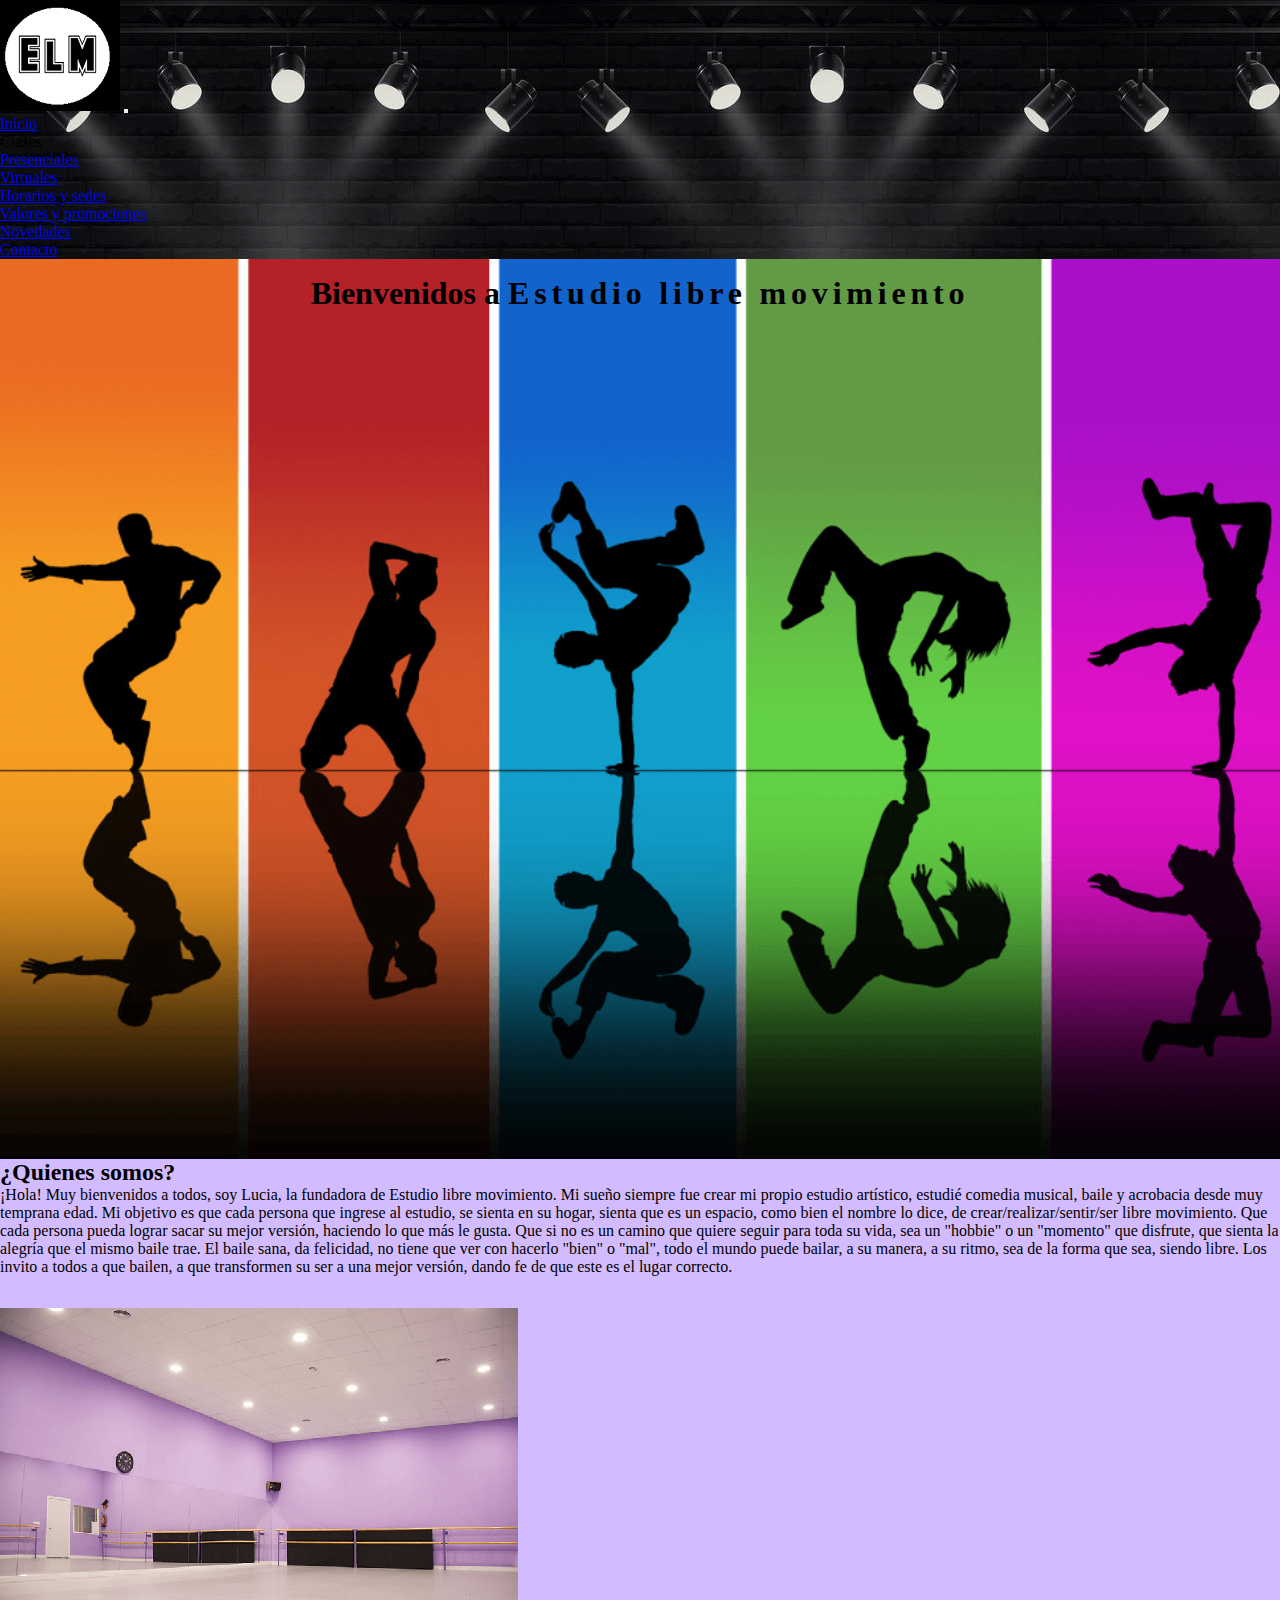
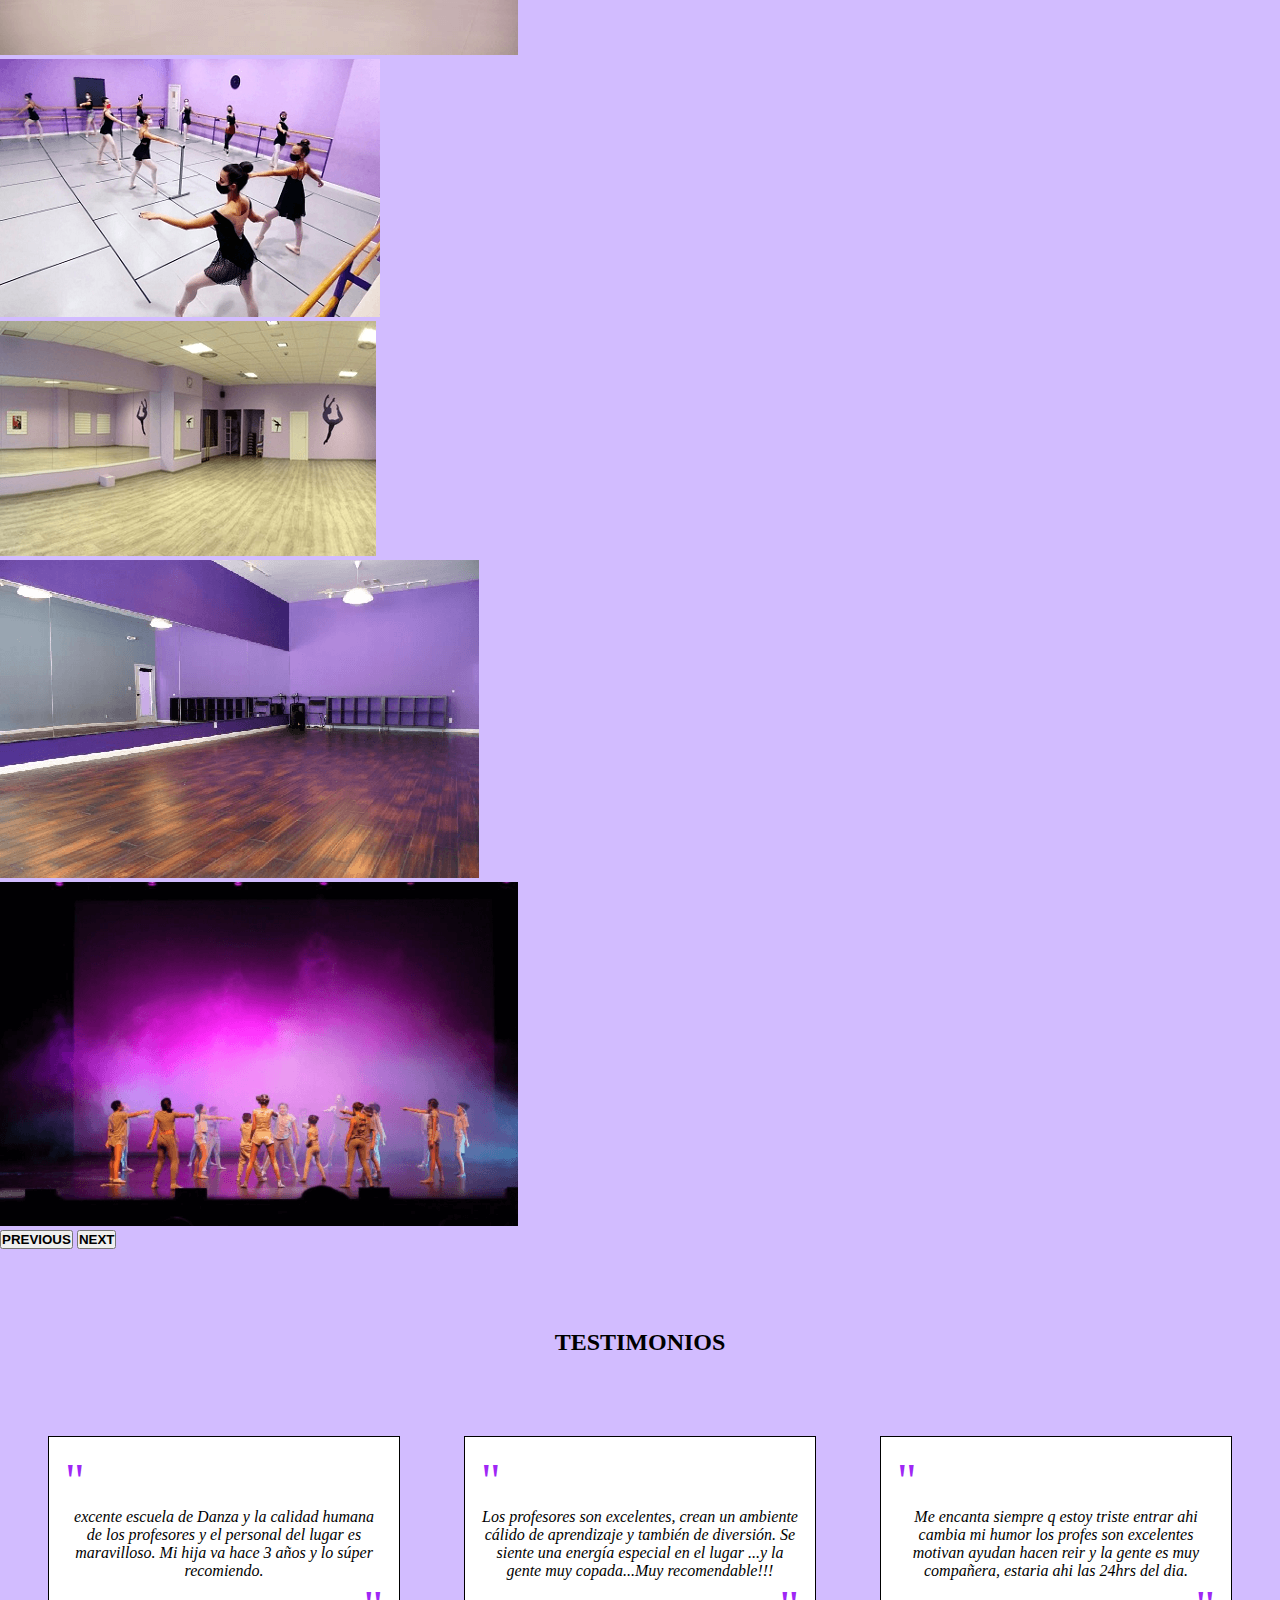
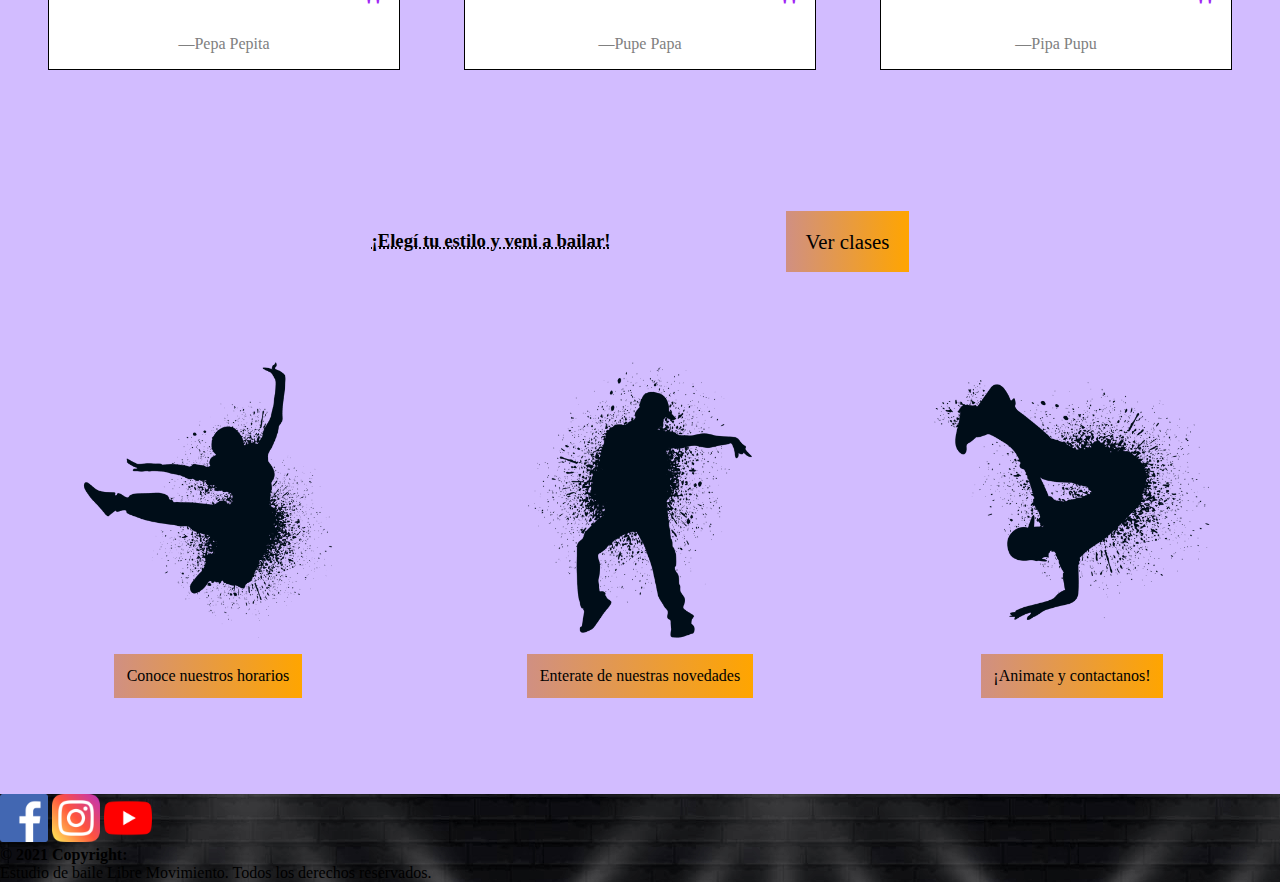
==== commit db449db1: "modificando-virtuales" ====
--- a/index.html
+++ b/index.html
@@ -63,26 +63,27 @@
       <div class="container text-center p-5">
           <h2 class="fs-2 pt-5">¿Quienes somos?</h2>
           <div class="row mt-5">
-              <div class="col-lg-7 p-4">
-                  <p class="container__par">¡Hola! Muy bienvenidos a todos, soy Lucia, la fundadora de Estudio libre movimiento. Mi sueño siempre fue crear mi propio estudio artístico, estudié comedia musical, baile y acrobacia desde muy temprana edad. Mi objetivo es que cada persona que ingrese al estudio, se sienta en su hogar, sienta que es un espacio, como bien el nombre lo dice, de crear/realizar/sentir/ser libre movimiento. Que cada persona pueda lograr sacar su mejor versión, haciendo lo que más le gusta. Que si no es un camino que quiere seguir para toda su vida, sea un "hobbie" o un "momento" que disfrute, que sienta la alegría que el mismo baile trae. El baile sana, el baile da felicidad, no tiene que ver con hacerlo "bien" o "mal", todo el mundo puede bailar, a su manera, a su ritmo, sea de la forma que sea, siendo libre. Los invito a todos a que bailen, a que transformen su ser a una mejor versión, dando fe de que este es el lugar correcto.</p>
+              <div class="col-lg-6">
+                  <p class="mt-4 carousel__texto">¡Hola! Muy bienvenidos a todos, soy Lucia, la fundadora de Estudio libre movimiento. Mi sueño siempre fue crear mi propio estudio artístico, estudié comedia musical, baile y acrobacia desde muy temprana edad. Mi objetivo es que cada persona que ingrese al estudio, se sienta en su hogar, sienta que es un espacio, como bien el nombre lo dice, de crear/realizar/sentir/ser libre movimiento. Que cada persona pueda lograr sacar su mejor versión, haciendo lo que más le gusta. Que si no es un camino que quiere seguir para toda su vida, sea un "hobbie" o un "momento" que disfrute, que sienta la alegría que el mismo baile trae. El baile sana, da felicidad, no tiene que ver con hacerlo "bien" o "mal", todo el mundo puede bailar, a su manera, a su ritmo, sea de la forma que sea, siendo libre. Los invito a todos a que bailen, a que transformen su ser a una mejor versión, dando fe de que este es el lugar correcto.</p>
               </div>
-              <div class="col-lg-5 p-5">
-                <div id="carouselExampleControls" class="carousel slide" data-bs-ride="carousel">
+              <div class="col-lg-1"></div>
+              <div class="col-lg-5 p-4">
+                <div id="carouselExampleControls" class="carousel slide carousel__espacio" data-bs-ride="carousel">
                   <div class="carousel-inner">
                     <div class="carousel-item active">
-                      <img src="./media/img-carousel.png" class="d-block w-100" alt="img-carousel">
+                      <img src="./media/img-carousel.png" class="d-block w-100" alt="img-salon-baile">
                     </div>
                     <div class="carousel-item">
-                      <img src="./media/img-carousel-dos.png" class="d-block w-100" alt="img-carousel">
+                      <img src="./media/img-carousel-dos.png" class="d-block w-100" alt="img-salon-baile">
                     </div>
                     <div class="carousel-item">
-                      <img src="./media/img-carousel-tres.png" class="d-block w-1000" alt="img-carousel">
+                      <img src="./media/img-carousel-tres.png" class="d-block w-100" alt="img-salon-baile">
                     </div>
                     <div class="carousel-item">
-                      <img src="./media/img-carousel-cuatro.png" class="d-block w-100" alt="img-carousel">
+                      <img src="./media/img-carousel-cuatro.png" class="d-block w-100" alt="img-salon-baile">
                     </div>
                     <div class="carousel-item">
-                      <img src="./media/img-carousel-cinco.png" class="d-block w-100" alt="img-carousel">
+                      <img src="./media/img-carousel-cinco.png" class="d-block w-100" alt="img-muestra-baile">
                     </div>
                   </div>
                   <button class="carousel-control-prev" type="button" data-bs-target="#carouselExampleControls" data-bs-slide="prev">
@@ -149,16 +150,16 @@
 
  </main> 
 
-    <footer class="bg-dark text-center text-white img-footer">
+    <footer class="text-center text-white img-footer">
       <div class="container p-4">
         <div class="row mb-4">
             <div class="col-md-6">
               <!-- Facebook -->
-              <img class="fb w-40% btn btn-outline-light m-1" src="./media/facebook.png" alt="simbolo-fb">
+              <img class="fb w-40% btn btn-outline-light m-1" src="./media/facebook.png" alt="simbolo-facebook">
               <!-- Instagram -->
-              <img class="ig btn btn-outline-light m-1" src="./media/instagram.png" alt="simbolo-ig">
+              <img class="ig btn btn-outline-light m-1" src="./media/instagram.png" alt="simbolo-instagram">
               <!-- Youtube -->
-              <img class="yt btn btn-outline-light m-1" src="./media/youtube.png" alt="simbolo-yt">
+              <img class="yt btn btn-outline-light m-1" src="./media/youtube.png" alt="simbolo-youtube">
             </div>
             <div class="col-md-6 text-center pb-3 d-flex flex-column"">
               <h4>© 2021 Copyright:</h4>
--- a/estilos/main.css
+++ b/estilos/main.css
@@ -29,6 +29,28 @@
   letter-spacing: 0.3rem;
 }
 
+@media screen and (min-width: 950px) and (max-width: 1200px) {
+  .carousel__texto {
+    font-size: 0.9rem;
+  }
+}
+
+@media screen and (min-width: 270px) and (max-width: 732px) {
+  .carousel__texto {
+    font-size: 0.8rem;
+  }
+}
+
+.carousel__espacio {
+  padding-top: 2rem;
+}
+
+@media screen and (min-width: 950px) and (max-width: 1200px) {
+  .carousel__espacio {
+    padding-top: 3rem;
+  }
+}
+
 .testimonios {
   text-align: center;
   margin-top: 5rem;
@@ -191,11 +213,17 @@
   }
 }
 
-@media screen and (min-width: 900px) {
+@media screen and (min-width: 950px) and (max-width: 1200px) {
   .carta {
     -ms-grid-columns: (1fr)[3];
         grid-template-columns: repeat(3, 1fr);
-    grid-column-gap: 1rem;
+  }
+}
+
+@media screen and (min-width: 1201px) {
+  .carta {
+    -ms-grid-columns: (1fr)[3];
+        grid-template-columns: repeat(3, 1fr);
   }
 }
 
@@ -258,6 +286,441 @@
 
 /*COLORES*/
 /*TAMAÑOS*/
+.titulo-presenciales {
+  display: -webkit-box;
+  display: -ms-flexbox;
+  display: flex;
+  -webkit-box-orient: vertical;
+  -webkit-box-direction: normal;
+      -ms-flex-direction: column;
+          flex-direction: column;
+  -webkit-box-align: center;
+      -ms-flex-align: center;
+          align-items: center;
+  text-align: center;
+}
+
+.titulo-presenciales__title {
+  padding: 3rem;
+  text-shadow: 1px 11px 5px #41464bb8;
+}
+
+.titulo-presenciales__parrafo {
+  padding-bottom: 0.5rem;
+}
+
+.titulo-presenciales__parrafo--bold {
+  font-weight: bold;
+}
+
+@media screen and (min-width: 270px) and (max-width: 732px) {
+  .titulo-presenciales__parrafo {
+    padding: 0.4;
+    font-size: 0.8rem;
+    margin: 0rem 1.2rem;
+    text-align: center;
+  }
+}
+
+.sedes {
+  display: -webkit-box;
+  display: -ms-flexbox;
+  display: flex;
+}
+
+@media screen and (min-width: 270px) and (max-width: 732px) {
+  .sedes {
+    -webkit-box-pack: center;
+        -ms-flex-pack: center;
+            justify-content: center;
+  }
+}
+
+.sedes__title {
+  padding: 1.2rem;
+  font-size: 1.8rem;
+  margin: 4rem 0rem 4rem 3rem;
+  border-right: 0.6rem solid orange;
+  border-bottom: 0.6rem solid lightslategray;
+}
+
+@media screen and (min-width: 270px) and (max-width: 732px) {
+  .sedes__title {
+    font-size: 1.2rem;
+    text-align: center;
+    margin: 4rem 1rem 2rem 2rem;
+  }
+}
+
+.galeria-flex {
+  display: -webkit-box;
+  display: -ms-flexbox;
+  display: flex;
+  margin: auto;
+  -ms-flex-pack: distribute;
+      justify-content: space-around;
+  -ms-flex-wrap: wrap;
+      flex-wrap: wrap;
+}
+
+.galeria-flex__animacion {
+  -webkit-transform-style: preserve-3d;
+          transform-style: preserve-3d;
+  -webkit-transition: -webkit-transform 2s ease;
+  transition: -webkit-transform 2s ease;
+  transition: transform 2s ease;
+  transition: transform 2s ease, -webkit-transform 2s ease;
+  margin: 1rem auto;
+  width: 270px;
+  height: 280px;
+}
+
+.galeria-flex__animacion:hover {
+  -webkit-transform: rotateY(180deg);
+          transform: rotateY(180deg);
+}
+
+.galeria-flex__adelante {
+  display: -webkit-box;
+  display: -ms-flexbox;
+  display: flex;
+  -webkit-box-orient: vertical;
+  -webkit-box-direction: normal;
+      -ms-flex-direction: column;
+          flex-direction: column;
+  -webkit-box-align: center;
+      -ms-flex-align: center;
+          align-items: center;
+  -webkit-box-pack: space-evenly;
+      -ms-flex-pack: space-evenly;
+          justify-content: space-evenly;
+  -webkit-box-shadow: 0 3px 17px #333333;
+          box-shadow: 0 3px 17px #333333;
+  background-color: white;
+  position: absolute;
+  width: 270px;
+  height: 270px;
+  -webkit-backface-visibility: hidden;
+          backface-visibility: hidden;
+}
+
+.galeria-flex__adelante--imagen {
+  height: 170px;
+  -o-object-fit: cover;
+     object-fit: cover;
+}
+
+.galeria-flex__texto-ritmo {
+  background-image: -webkit-gradient(linear, right top, left top, from(orange), to(#ce650b82));
+  background-image: linear-gradient(to left, orange, #ce650b82);
+  padding: 0.8rem;
+  font-size: 1.1rem;
+  cursor: pointer;
+}
+
+.galeria-flex__atras {
+  position: absolute;
+  width: 270px;
+  height: 270px;
+  -webkit-backface-visibility: hidden;
+          backface-visibility: hidden;
+  background: #b9f;
+  -webkit-transform: rotateY(180deg);
+          transform: rotateY(180deg);
+  border-radius: 2rem;
+  display: -webkit-box;
+  display: -ms-flexbox;
+  display: flex;
+  -webkit-box-orient: vertical;
+  -webkit-box-direction: normal;
+      -ms-flex-direction: column;
+          flex-direction: column;
+  -webkit-box-align: center;
+      -ms-flex-align: center;
+          align-items: center;
+  -webkit-box-pack: space-evenly;
+      -ms-flex-pack: space-evenly;
+          justify-content: space-evenly;
+}
+
+.galeria-flex__atras--texto {
+  -webkit-box-shadow: 0 0 10px 2px #ff8100;
+          box-shadow: 0 0 10px 2px #ff8100;
+  padding: 1rem;
+  font-size: 1.2rem;
+  background-color: white;
+}
+
+/*COLORES*/
+/*TAMAÑOS*/
+.virtuales {
+  display: -webkit-box;
+  display: -ms-flexbox;
+  display: flex;
+  -webkit-box-orient: vertical;
+  -webkit-box-direction: normal;
+      -ms-flex-direction: column;
+          flex-direction: column;
+  -webkit-box-align: center;
+      -ms-flex-align: center;
+          align-items: center;
+  text-align: center;
+}
+
+.virtuales__title {
+  padding: 3rem;
+  text-shadow: 1px 11px 5px #41464bb8;
+}
+
+.virtuales__parr {
+  padding-bottom: 0.5rem;
+}
+
+.virtuales__parr--deco {
+  text-decoration: underline;
+}
+
+@media screen and (min-width: 270px) and (max-width: 732px) {
+  .virtuales {
+    padding: 0.4rem;
+    font-size: 0.2rem;
+    margin: 0rem 1.2rem;
+    text-align: center;
+  }
+}
+
+.grid-virtuales {
+  display: -ms-grid;
+  display: grid;
+  -ms-grid-columns: 2fr 2fr;
+      grid-template-columns: 2fr 2fr;
+}
+
+.grid-virtuales__izq {
+  display: -webkit-box;
+  display: -ms-flexbox;
+  display: flex;
+  -webkit-box-orient: vertical;
+  -webkit-box-direction: normal;
+      -ms-flex-direction: column;
+          flex-direction: column;
+  -webkit-box-align: center;
+      -ms-flex-align: center;
+          align-items: center;
+  padding: 1rem;
+  margin: 5rem 4rem 6rem 7rem;
+  border-left: 10px solid lightslategrey;
+  border-top: 10px solid lightsalmon;
+}
+
+.grid-virtuales__izq--title {
+  font-size: 1.5rem;
+}
+
+@media screen and (min-width: 270px) and (max-width: 732px) {
+  .grid-virtuales__izq--title {
+    font-size: 1.3rem;
+  }
+}
+
+.grid-virtuales__izq--text {
+  font-size: 0.9rem;
+  padding-top: 1rem;
+}
+
+@media screen and (min-width: 270px) and (max-width: 732px) {
+  .grid-virtuales__izq {
+    padding: 1rem 2.5rem 1rem 2.5rem;
+    margin: 5rem 2.5rem 1rem 2.5rem;
+    border: none;
+    -webkit-box-shadow: 0 0 10px 2px #ff8100;
+            box-shadow: 0 0 10px 2px #ff8100;
+    width: auto;
+    -webkit-box-align: center;
+        -ms-flex-align: center;
+            align-items: center;
+  }
+}
+
+.grid-virtuales__dere {
+  display: -webkit-box;
+  display: -ms-flexbox;
+  display: flex;
+  -webkit-box-orient: vertical;
+  -webkit-box-direction: normal;
+      -ms-flex-direction: column;
+          flex-direction: column;
+  -webkit-box-align: center;
+      -ms-flex-align: center;
+          align-items: center;
+  padding: 1rem;
+  margin: 5rem 7rem 6rem 3rem;
+  border-right: 10px solid lightslategrey;
+  border-top: 10px solid lightsalmon;
+}
+
+.grid-virtuales__dere--title {
+  font-size: 1.5rem;
+}
+
+@media screen and (min-width: 270px) and (max-width: 732px) {
+  .grid-virtuales__dere--title {
+    font-size: 1.3rem;
+  }
+}
+
+.grid-virtuales__dere--text {
+  font-size: 0.9rem;
+  padding-top: 1rem;
+}
+
+.grid-virtuales__dere--text span {
+  text-decoration: underline;
+  font-weight: bold;
+}
+
+@media screen and (min-width: 270px) and (max-width: 732px) {
+  .grid-virtuales__dere {
+    padding: 1rem 2.5rem 1rem 2.5rem;
+    margin: 1rem 2.5rem 1rem 2.5rem;
+    border: none;
+    -webkit-box-shadow: 0 0 10px 2px #ff8100;
+            box-shadow: 0 0 10px 2px #ff8100;
+    width: auto;
+    -webkit-box-align: center;
+        -ms-flex-align: center;
+            align-items: center;
+  }
+}
+
+.grid-virtuales__izq-dos {
+  display: -webkit-box;
+  display: -ms-flexbox;
+  display: flex;
+  -webkit-box-orient: vertical;
+  -webkit-box-direction: normal;
+      -ms-flex-direction: column;
+          flex-direction: column;
+  -webkit-box-align: center;
+      -ms-flex-align: center;
+          align-items: center;
+  padding: 1rem;
+  margin: 3rem 4rem 7rem 7rem;
+  border-left: 10px solid lightslategrey;
+  border-bottom: 10px solid lightsalmon;
+}
+
+.grid-virtuales__izq-dos--title {
+  font-size: 1.5rem;
+}
+
+@media screen and (min-width: 270px) and (max-width: 732px) {
+  .grid-virtuales__izq-dos--title {
+    font-size: 1.3rem;
+  }
+}
+
+.grid-virtuales__izq-dos--text {
+  font-size: 0.9rem;
+  padding-top: 1rem;
+}
+
+@media screen and (min-width: 270px) and (max-width: 732px) {
+  .grid-virtuales__izq-dos {
+    padding: 1rem 2.5rem 1rem 2.5rem;
+    margin: 1rem 2.5rem 1rem 2.5rem;
+    border: none;
+    -webkit-box-shadow: 0 0 10px 2px #ff8100;
+            box-shadow: 0 0 10px 2px #ff8100;
+    width: auto;
+    -webkit-box-align: center;
+        -ms-flex-align: center;
+            align-items: center;
+  }
+}
+
+.grid-virtuales__dere-dos {
+  display: -webkit-box;
+  display: -ms-flexbox;
+  display: flex;
+  -webkit-box-orient: vertical;
+  -webkit-box-direction: normal;
+      -ms-flex-direction: column;
+          flex-direction: column;
+  -webkit-box-align: center;
+      -ms-flex-align: center;
+          align-items: center;
+  -webkit-box-pack: space-evenly;
+      -ms-flex-pack: space-evenly;
+          justify-content: space-evenly;
+  padding: 1rem;
+  margin: 3rem 7rem 7rem 3rem;
+  border-right: 10px solid lightslategrey;
+  border-bottom: 10px solid lightsalmon;
+}
+
+.grid-virtuales__dere-dos--title {
+  font-size: 1.5rem;
+}
+
+@media screen and (min-width: 270px) and (max-width: 732px) {
+  .grid-virtuales__dere-dos--title {
+    font-size: 1.3rem;
+  }
+}
+
+.grid-virtuales__dere-dos--text {
+  font-size: 0.9rem;
+  padding-top: 1rem;
+}
+
+@media screen and (min-width: 270px) and (max-width: 732px) {
+  .grid-virtuales__dere-dos {
+    padding: 1rem 2.5rem 1rem 2.5rem;
+    margin: 1rem 2.5rem 8rem 2.5rem;
+    border: none;
+    -webkit-box-shadow: 0 0 10px 2px #ff8100;
+            box-shadow: 0 0 10px 2px #ff8100;
+    width: auto;
+    -webkit-box-align: center;
+        -ms-flex-align: center;
+            align-items: center;
+  }
+}
+
+@media screen and (min-width: 270px) and (max-width: 732px) {
+  .grid-virtuales {
+    -ms-grid-columns: 1fr;
+        grid-template-columns: 1fr;
+  }
+}
+
+.btn-virtuales {
+  text-align: center;
+  margin: 4rem 0rem 7rem 0rem;
+}
+
+.btn-virtuales__link {
+  text-transform: uppercase;
+  text-decoration: none;
+  color: black;
+  background-image: -webkit-gradient(linear, right top, left top, from(orange), to(#ce650b82));
+  background-image: linear-gradient(to left, orange, #ce650b82);
+  padding: 1.5rem;
+  font-size: 1.5rem;
+  border-radius: 1rem;
+  -webkit-transition: 1.5s ease;
+  transition: 1.5s ease;
+}
+
+.btn-virtuales__link:hover {
+  -webkit-transform: scale(2.5);
+          transform: scale(2.5);
+  color: lightyellow;
+}
+
+/*COLORES*/
+/*TAMAÑOS*/
 .contacto {
   padding: 6rem;
 }
@@ -422,171 +885,6 @@
             align-items: center;
     width: 480px;
   }
-}
-
-/*COLORES*/
-/*TAMAÑOS*/
-.virtuales-firstsection {
-  display: -webkit-box;
-  display: -ms-flexbox;
-  display: flex;
-  -webkit-box-orient: vertical;
-  -webkit-box-direction: normal;
-      -ms-flex-direction: column;
-          flex-direction: column;
-  -webkit-box-align: center;
-      -ms-flex-align: center;
-          align-items: center;
-}
-
-.virtuales-firstsection__tittle {
-  padding-top: 6rem;
-  padding-bottom: 4rem;
-  font-size: 2.2rem;
-}
-
-.virtuales-firstsection__parrafo {
-  font-size: 0.83333rem;
-}
-
-.virtuales-firstsection__parrafo--decoration {
-  text-decoration: underline;
-}
-
-.grid-virtuales {
-  display: -ms-grid;
-  display: grid;
-  -ms-grid-columns: 2fr 2fr;
-      grid-template-columns: 2fr 2fr;
-}
-
-.grid-virtuales__izq {
-  display: -webkit-box;
-  display: -ms-flexbox;
-  display: flex;
-  -webkit-box-orient: vertical;
-  -webkit-box-direction: normal;
-      -ms-flex-direction: column;
-          flex-direction: column;
-  padding-left: 2rem;
-  padding-top: 2rem;
-  margin-top: 8rem;
-  margin-left: 14rem;
-  width: 20rem;
-  border-left: 10px solid lightslategrey;
-  border-top: 10px solid lightsalmon;
-}
-
-.grid-virtuales__izq--tittle {
-  font-size: 1.5rem;
-}
-
-.grid-virtuales__izq--text {
-  font-size: 0.9rem;
-  padding-top: 1rem;
-}
-
-.grid-virtuales__dere {
-  display: -webkit-box;
-  display: -ms-flexbox;
-  display: flex;
-  -webkit-box-orient: vertical;
-  -webkit-box-direction: normal;
-      -ms-flex-direction: column;
-          flex-direction: column;
-  -webkit-box-align: center;
-      -ms-flex-align: center;
-          align-items: center;
-  padding-top: 2rem;
-  margin-top: 8rem;
-  margin-left: 8rem;
-  width: 20rem;
-  border-right: 10px solid lightslategrey;
-  border-top: 10px solid lightsalmon;
-}
-
-.grid-virtuales__dere--tittle {
-  font-size: 1.5rem;
-}
-
-.grid-virtuales__dere--text {
-  font-size: 0.9rem;
-  padding-top: 1rem;
-}
-
-.grid-virtuales__dere--decoration {
-  text-decoration: underline;
-  font-weight: bold;
-}
-
-.grid-virtuales__izq2 {
-  display: -webkit-box;
-  display: -ms-flexbox;
-  display: flex;
-  -webkit-box-orient: vertical;
-  -webkit-box-direction: normal;
-      -ms-flex-direction: column;
-          flex-direction: column;
-  padding-left: 2rem;
-  padding-top: 2rem;
-  margin-top: 8rem;
-  margin-left: 14rem;
-  margin-bottom: 8rem;
-  width: 20rem;
-  border-left: 10px solid lightslategrey;
-  border-top: 10px solid lightsalmon;
-}
-
-.grid-virtuales__izq2--tittle {
-  font-size: 1.5rem;
-}
-
-.grid-virtuales__izq2--text {
-  font-size: 0.9rem;
-  padding-top: 1rem;
-}
-
-.grid-virtuales__deredos {
-  display: -webkit-box;
-  display: -ms-flexbox;
-  display: flex;
-  -webkit-box-orient: vertical;
-  -webkit-box-direction: normal;
-      -ms-flex-direction: column;
-          flex-direction: column;
-  -webkit-box-align: center;
-      -ms-flex-align: center;
-          align-items: center;
-  padding-top: 2rem;
-  margin-top: 8rem;
-  margin-left: 8rem;
-  margin-bottom: 8rem;
-  width: 20rem;
-  border-right: 10px solid lightslategrey;
-  border-top: 10px solid lightsalmon;
-}
-
-.grid-virtuales__deredos--tittle {
-  font-size: 1.5rem;
-}
-
-.grid-virtuales__deredos--text {
-  font-size: 0.9rem;
-  padding-top: 1rem;
-}
-
-.btn-virtuales {
-  text-align: center;
-  margin-bottom: 10rem;
-}
-
-.btn-virtuales__link {
-  text-decoration: none;
-  color: black;
-  background-image: -webkit-gradient(linear, right top, left top, from(orange), to(#ce650b82));
-  background-image: linear-gradient(to left, orange, #ce650b82);
-  padding: 2rem;
-  font-size: 1.5rem;
 }
 
 /*COLORES*/
@@ -1297,173 +1595,6 @@
   border-bottom: 1rem solid lightslategray;
 }
 
-/*COLORES*/
-/*TAMAÑOS*/
-.titulo-presenciales {
-  display: -webkit-box;
-  display: -ms-flexbox;
-  display: flex;
-  -webkit-box-orient: vertical;
-  -webkit-box-direction: normal;
-      -ms-flex-direction: column;
-          flex-direction: column;
-  -webkit-box-align: center;
-      -ms-flex-align: center;
-          align-items: center;
-  text-align: center;
-}
-
-.titulo-presenciales__title {
-  padding: 3rem;
-  text-shadow: 1px 11px 5px #41464bb8;
-}
-
-.titulo-presenciales__parrafo {
-  padding-bottom: 0.5rem;
-}
-
-.titulo-presenciales__parrafo--bold {
-  font-weight: bold;
-}
-
-@media screen and (min-width: 270px) and (max-width: 732px) {
-  .titulo-presenciales__parrafo {
-    padding: 0.4;
-    font-size: 0.8rem;
-    margin: 0rem 1.2rem;
-    text-align: center;
-  }
-}
-
-.sedes {
-  display: -webkit-box;
-  display: -ms-flexbox;
-  display: flex;
-}
-
-@media screen and (min-width: 270px) and (max-width: 732px) {
-  .sedes {
-    -webkit-box-pack: center;
-        -ms-flex-pack: center;
-            justify-content: center;
-  }
-}
-
-.sedes__title {
-  padding: 1.2rem;
-  font-size: 1.8rem;
-  margin: 4rem 0rem 4rem 3rem;
-  border-right: 0.6rem solid orange;
-  border-bottom: 0.6rem solid lightslategray;
-}
-
-@media screen and (min-width: 270px) and (max-width: 732px) {
-  .sedes__title {
-    font-size: 1.2rem;
-    text-align: center;
-    margin: 4rem 1rem 2rem 2rem;
-  }
-}
-
-.galeria-flex {
-  display: -webkit-box;
-  display: -ms-flexbox;
-  display: flex;
-  margin: auto;
-  -ms-flex-pack: distribute;
-      justify-content: space-around;
-  -ms-flex-wrap: wrap;
-      flex-wrap: wrap;
-}
-
-.galeria-flex__animacion {
-  -webkit-transform-style: preserve-3d;
-          transform-style: preserve-3d;
-  -webkit-transition: -webkit-transform 2s ease;
-  transition: -webkit-transform 2s ease;
-  transition: transform 2s ease;
-  transition: transform 2s ease, -webkit-transform 2s ease;
-  margin: 1rem auto;
-  width: 270px;
-  height: 280px;
-}
-
-.galeria-flex__animacion:hover {
-  -webkit-transform: rotateY(180deg);
-          transform: rotateY(180deg);
-}
-
-.galeria-flex__adelante {
-  display: -webkit-box;
-  display: -ms-flexbox;
-  display: flex;
-  -webkit-box-orient: vertical;
-  -webkit-box-direction: normal;
-      -ms-flex-direction: column;
-          flex-direction: column;
-  -webkit-box-align: center;
-      -ms-flex-align: center;
-          align-items: center;
-  -webkit-box-pack: space-evenly;
-      -ms-flex-pack: space-evenly;
-          justify-content: space-evenly;
-  -webkit-box-shadow: 0 3px 17px #333333;
-          box-shadow: 0 3px 17px #333333;
-  background-color: white;
-  position: absolute;
-  width: 270px;
-  height: 270px;
-  -webkit-backface-visibility: hidden;
-          backface-visibility: hidden;
-}
-
-.galeria-flex__adelante--imagen {
-  height: 170px;
-  -o-object-fit: cover;
-     object-fit: cover;
-}
-
-.galeria-flex__texto-ritmo {
-  background-image: -webkit-gradient(linear, right top, left top, from(orange), to(#ce650b82));
-  background-image: linear-gradient(to left, orange, #ce650b82);
-  padding: 0.8rem;
-  font-size: 1.1rem;
-  cursor: pointer;
-}
-
-.galeria-flex__atras {
-  position: absolute;
-  width: 270px;
-  height: 270px;
-  -webkit-backface-visibility: hidden;
-          backface-visibility: hidden;
-  background: #b9f;
-  -webkit-transform: rotateY(180deg);
-          transform: rotateY(180deg);
-  border-radius: 2rem;
-  display: -webkit-box;
-  display: -ms-flexbox;
-  display: flex;
-  -webkit-box-orient: vertical;
-  -webkit-box-direction: normal;
-      -ms-flex-direction: column;
-          flex-direction: column;
-  -webkit-box-align: center;
-      -ms-flex-align: center;
-          align-items: center;
-  -webkit-box-pack: space-evenly;
-      -ms-flex-pack: space-evenly;
-          justify-content: space-evenly;
-}
-
-.galeria-flex__atras--texto {
-  -webkit-box-shadow: 0 0 10px 2px #ff8100;
-          box-shadow: 0 0 10px 2px #ff8100;
-  padding: 1rem;
-  font-size: 1.2rem;
-  background-color: white;
-}
-
 * {
   margin: 0;
   padding: 0;
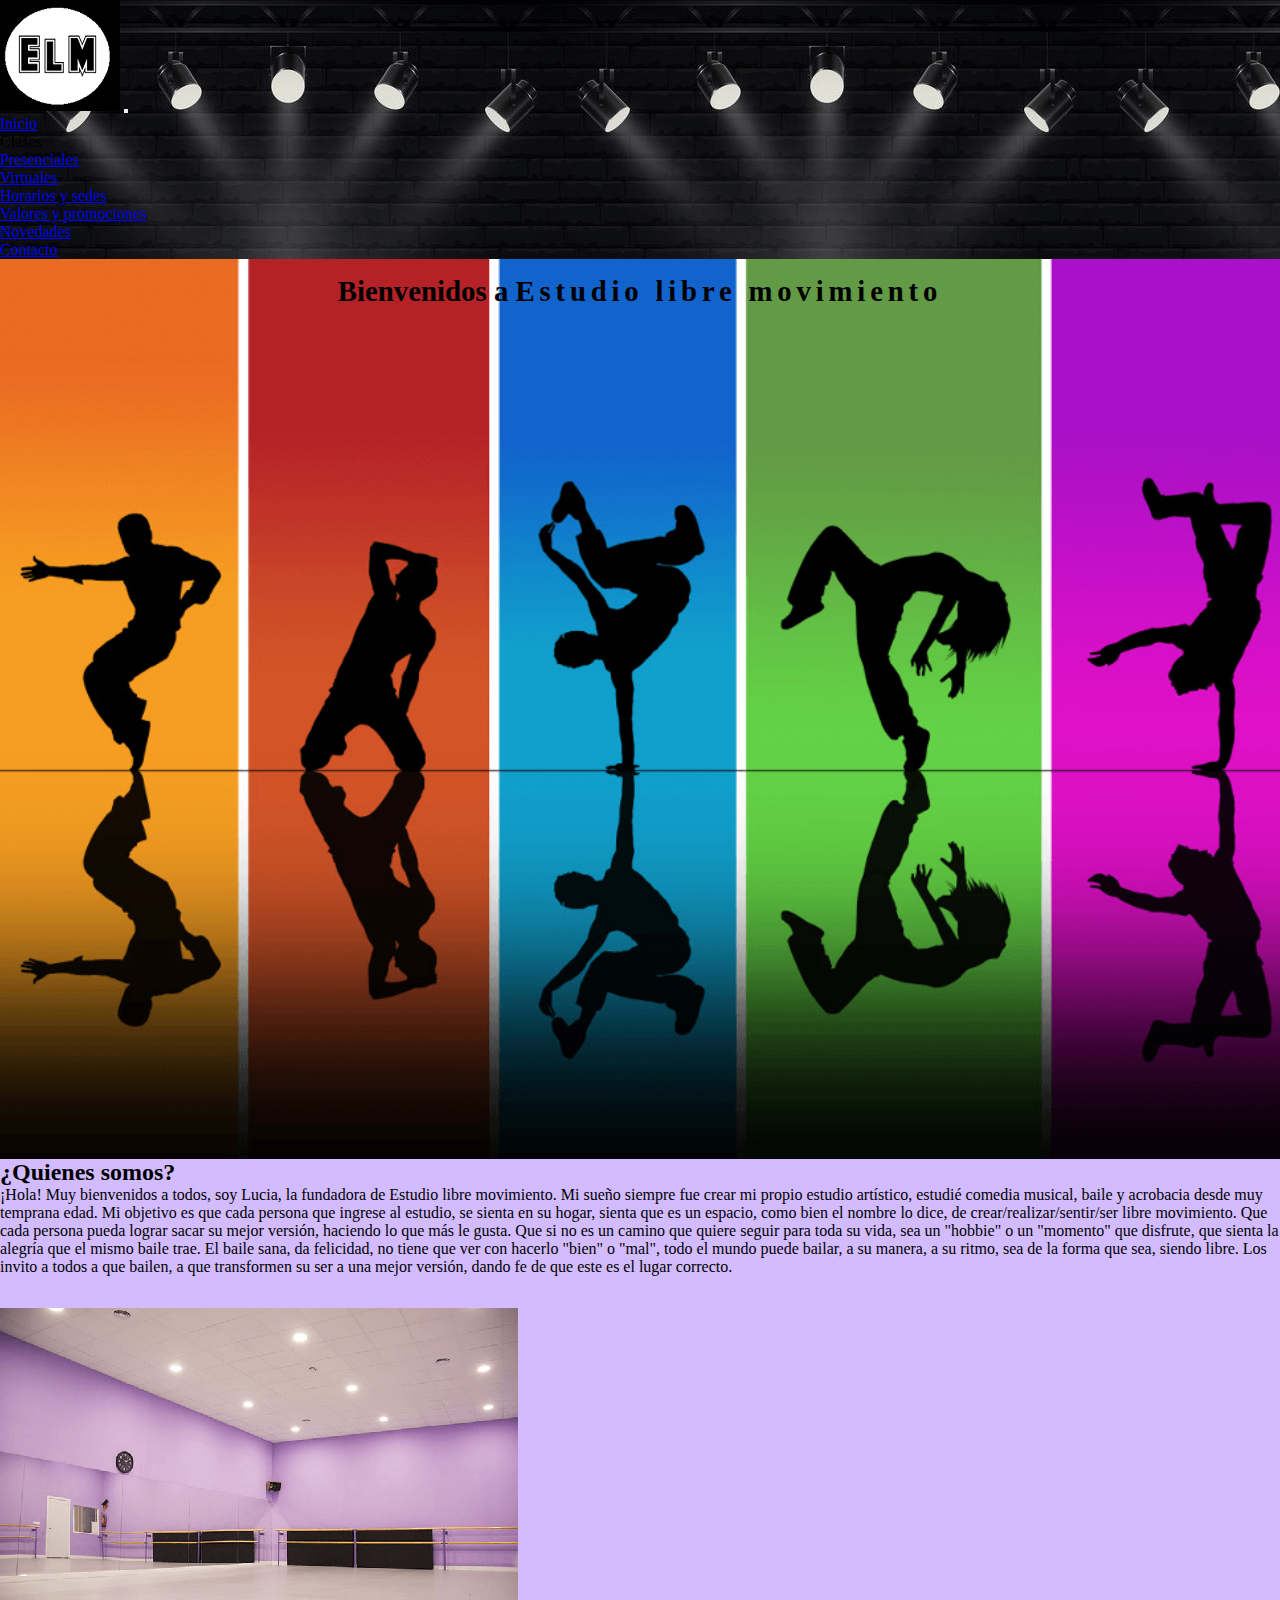
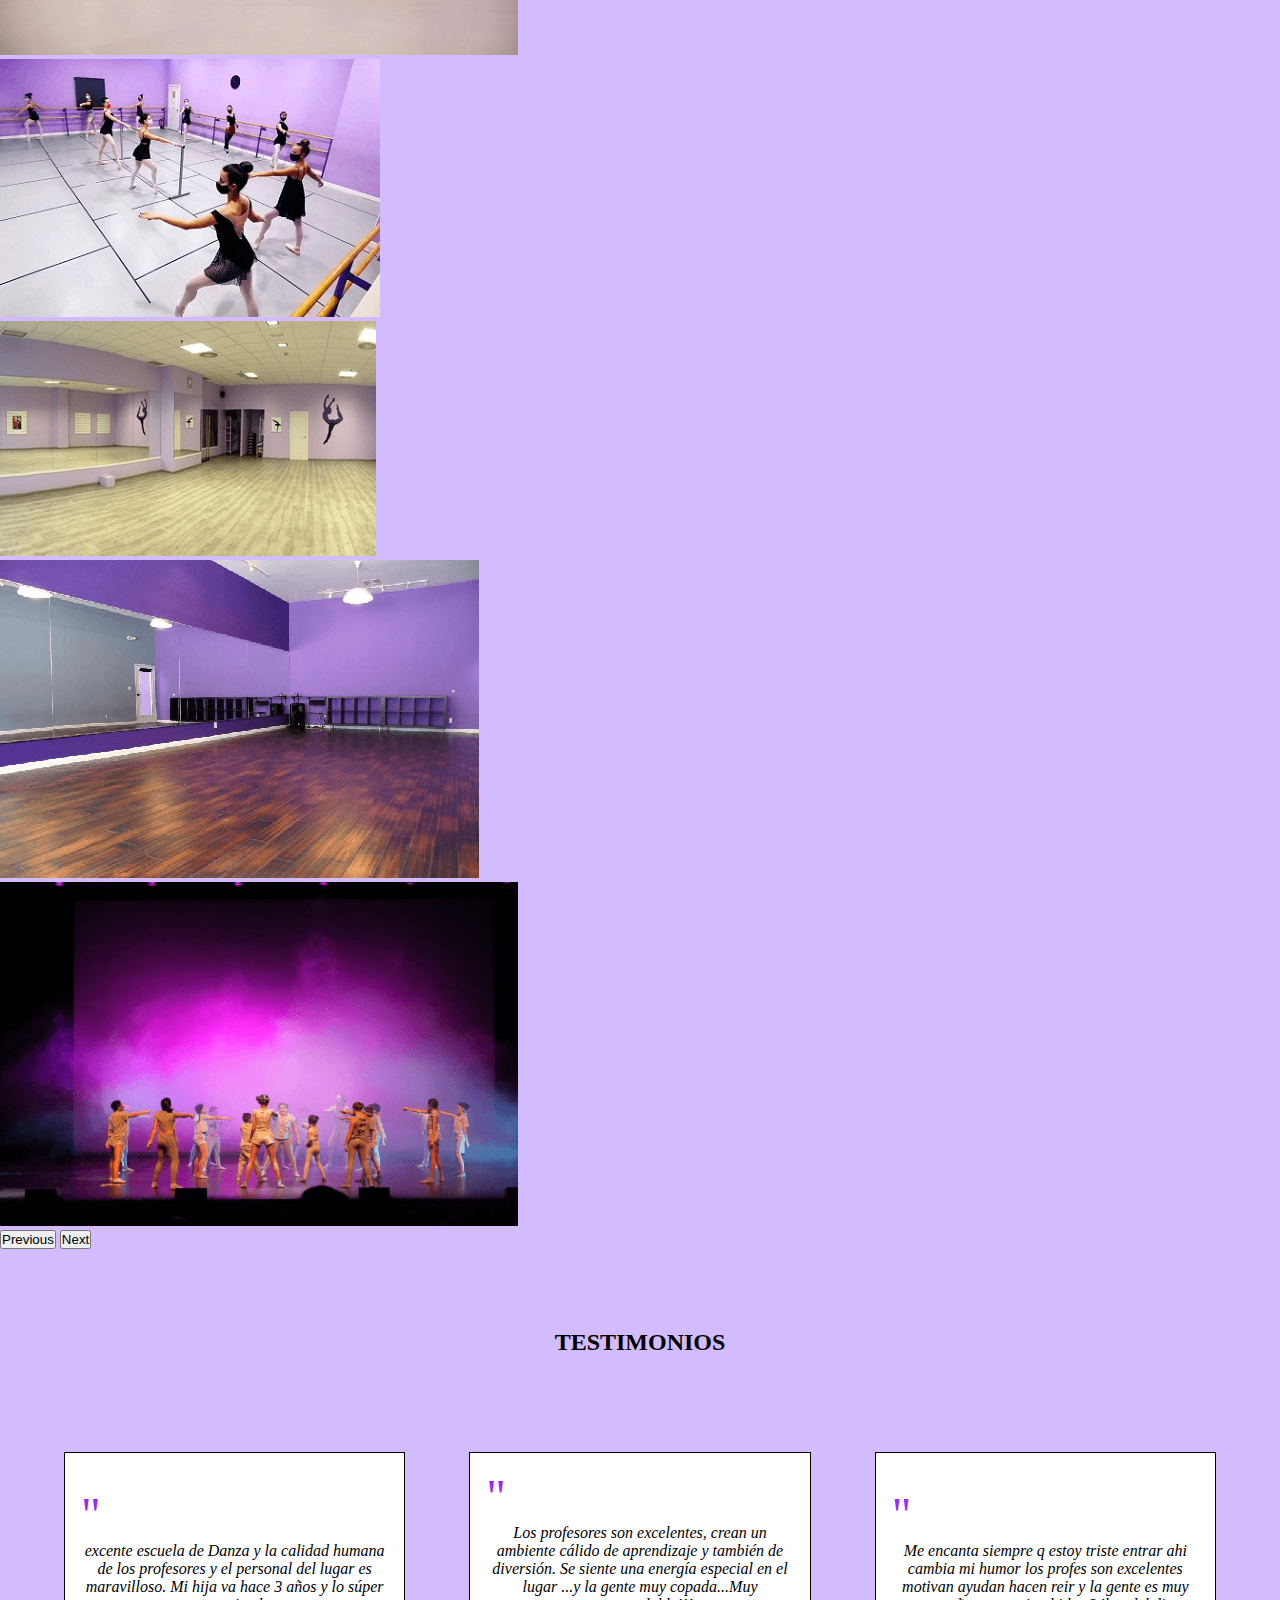
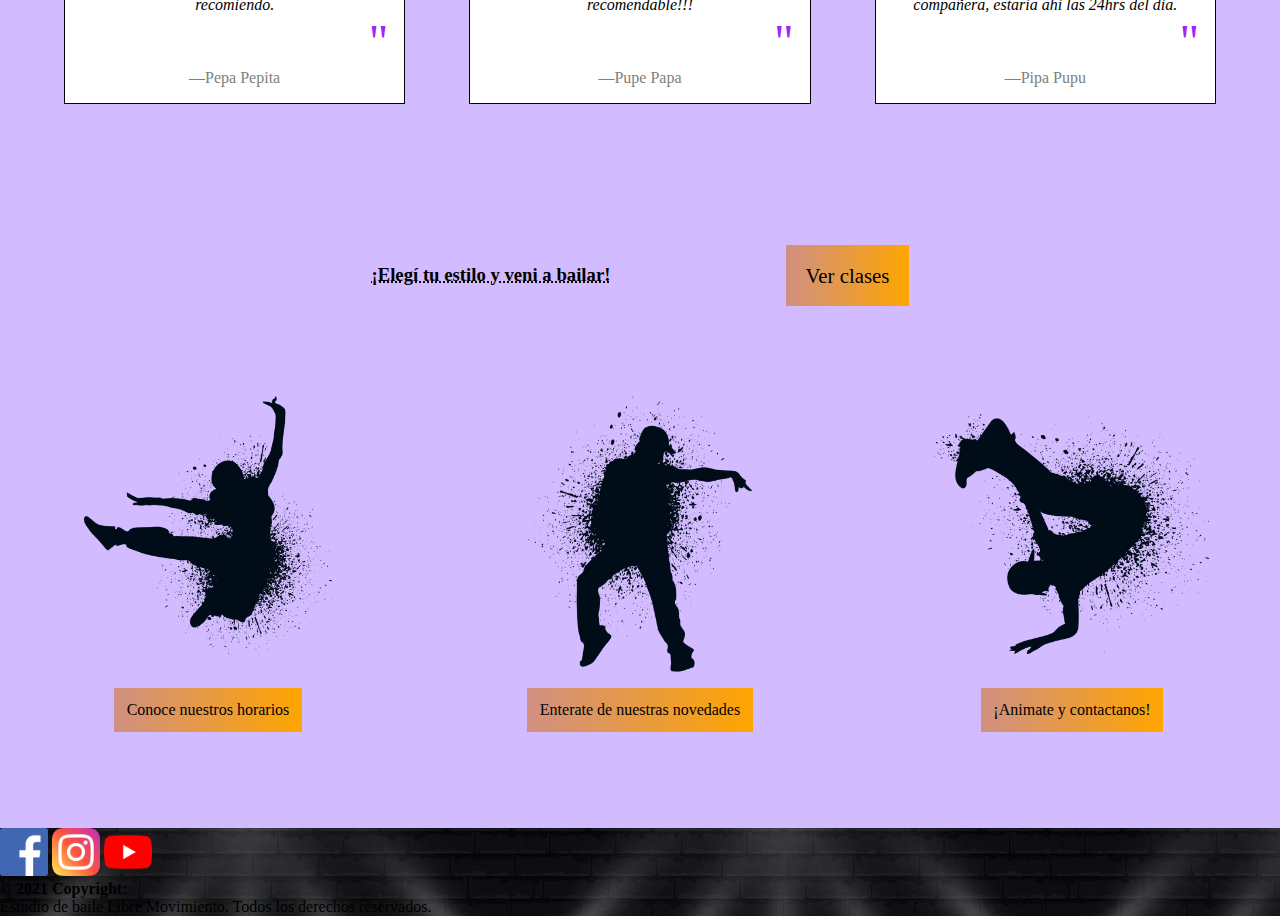
==== commit 45ffacb1: "correcciones" ====
--- a/index.html
+++ b/index.html
@@ -60,9 +60,9 @@
     </section>
 
     <section class="presentacion">
-      <div class="container text-center p-5">
+      <div class="container text-center p-3">
           <h2 class="fs-2 pt-5">¿Quienes somos?</h2>
-          <div class="row mt-5">
+          <div class="row  mt-md-5">
               <div class="col-lg-6">
                   <p class="mt-4 carousel__texto">¡Hola! Muy bienvenidos a todos, soy Lucia, la fundadora de Estudio libre movimiento. Mi sueño siempre fue crear mi propio estudio artístico, estudié comedia musical, baile y acrobacia desde muy temprana edad. Mi objetivo es que cada persona que ingrese al estudio, se sienta en su hogar, sienta que es un espacio, como bien el nombre lo dice, de crear/realizar/sentir/ser libre movimiento. Que cada persona pueda lograr sacar su mejor versión, haciendo lo que más le gusta. Que si no es un camino que quiere seguir para toda su vida, sea un "hobbie" o un "momento" que disfrute, que sienta la alegría que el mismo baile trae. El baile sana, da felicidad, no tiene que ver con hacerlo "bien" o "mal", todo el mundo puede bailar, a su manera, a su ritmo, sea de la forma que sea, siendo libre. Los invito a todos a que bailen, a que transformen su ser a una mejor versión, dando fe de que este es el lugar correcto.</p>
               </div>
--- a/estilos/main.css
+++ b/estilos/main.css
@@ -11,15 +11,8 @@
   height: 100vh;
 }
 
-@media screen and (min-width: 270px) and (max-width: 732px) {
-  .principal__img {
-    background-size: cover;
-    background-position: top;
-  }
-}
-
 .principal__titulo {
-  font-size: 2rem;
+  font-size: 1.8rem;
   padding: 1rem;
   text-align: center;
 }
@@ -65,7 +58,7 @@
   display: -webkit-box;
   display: -ms-flexbox;
   display: flex;
-  margin: 1rem;
+  margin: 2rem;
 }
 
 @media screen and (min-width: 270px) and (max-width: 732px) {
@@ -315,7 +308,7 @@
 
 @media screen and (min-width: 270px) and (max-width: 732px) {
   .titulo-presenciales__parrafo {
-    padding: 0.4;
+    padding: 0.4rem;
     font-size: 0.8rem;
     margin: 0rem 1.2rem;
     text-align: center;
@@ -413,7 +406,7 @@
 .galeria-flex__texto-ritmo {
   background-image: -webkit-gradient(linear, right top, left top, from(orange), to(#ce650b82));
   background-image: linear-gradient(to left, orange, #ce650b82);
-  padding: 0.8rem;
+  padding: 1.2rem;
   font-size: 1.1rem;
   cursor: pointer;
 }
@@ -483,7 +476,7 @@
 @media screen and (min-width: 270px) and (max-width: 732px) {
   .virtuales {
     padding: 0.4rem;
-    font-size: 0.2rem;
+    font-size: 0.8rem;
     margin: 0rem 1.2rem;
     text-align: center;
   }
@@ -721,38 +714,603 @@
 
 /*COLORES*/
 /*TAMAÑOS*/
-.contacto {
-  padding: 6rem;
-}
-
-.contacto__titulo {
+.lunes, .martes, .miercoles, .jueves, .viernes, .sabado, .l, .m, .mi, .j, .v, .s {
+  font-size: 1.1rem;
+  text-transform: uppercase;
+  font-weight: bolder;
   text-align: center;
-}
-
-.contacto__subtitulo {
+  padding: 1rem;
+  border: 1px solid black;
+  background-color: lightsalmon;
+}
+
+.nueveymedia, .quinceHoras, .diecisietetreinta, .dieciochotreinta, .diecinuevetreinta, .nuevehoras, .oncehoras, .dieciseishoras, .diecinuevehoras, .veintehoras {
+  font-size: 1.1rem;
+  text-transform: uppercase;
+  font-weight: bolder;
+}
+
+.title-horarios {
   text-align: center;
-  padding: 2rem;
-}
-
-.formulario {
+  padding: 3rem;
+  text-shadow: 1px 11px 5px #41464bb8;
+}
+
+.horario-subtitle {
+  display: -webkit-box;
+  display: -ms-flexbox;
+  display: flex;
+  -webkit-box-align: baseline;
+      -ms-flex-align: baseline;
+          align-items: baseline;
+  margin-top: 2rem;
+}
+
+.letra-color {
+  color: #ff7f24;
+  font-size: 3rem;
+  margin: 3rem 0rem 6rem 4rem;
+}
+
+.grid-palermo {
+  display: -ms-grid;
+  display: grid;
+  -webkit-box-pack: center;
+      -ms-flex-pack: center;
+          justify-content: center;
+      grid-template-areas: " nada lunes martes miercoles jueves viernes sabado"+ "nueveymedia cuadroZumba cuadroKpop cuadroZumbaD cuadroKpopD cuadroZumbaT cuadroSalsa"+ "quinceHoras cuadroJazz cuadroBallet ion cuadroJazzD cuadroBalletD ionD"+ "diecisietetreinta reggFusion dancehall reggFusionDos dancehallD reggFusionT streetjazz"+ "dieciochotreinta femme bachata femmeD bachataD femmeT bachataT"+ "diecinuevetreinta regg hiph regg2 hiph2 regg3 ionn";
+  overflow: auto;
+}
+
+.lunes {
+  -ms-grid-row: 1;
+  -ms-grid-column: 2;
+  grid-area: lunes;
+}
+
+.martes {
+  -ms-grid-row: 1;
+  -ms-grid-column: 3;
+  grid-area: martes;
+}
+
+.miercoles {
+  -ms-grid-row: 1;
+  -ms-grid-column: 4;
+  grid-area: miercoles;
+}
+
+.jueves {
+  -ms-grid-row: 1;
+  -ms-grid-column: 5;
+  grid-area: jueves;
+}
+
+.viernes {
+  -ms-grid-row: 1;
+  -ms-grid-column: 6;
+  grid-area: viernes;
+}
+
+.sabado {
+  -ms-grid-row: 1;
+  -ms-grid-column: 7;
+  grid-area: sabado;
+}
+
+.nada {
+  -ms-grid-row: 1;
+  -ms-grid-column: 1;
+  grid-area: nada;
+}
+
+.nueveymedia {
+  -ms-grid-row: 2;
+  -ms-grid-column: 1;
+  grid-area: nueveymedia;
+}
+
+.cuadroZumba {
+  -ms-grid-row: 2;
+  -ms-grid-column: 2;
+  grid-area: cuadroZumba;
+}
+
+.cuadroKpop {
+  -ms-grid-row: 2;
+  -ms-grid-column: 3;
+  grid-area: cuadroKpop;
+}
+
+.cuadroZumbaD {
+  -ms-grid-row: 2;
+  -ms-grid-column: 4;
+  grid-area: cuadroZumbaD;
+}
+
+.cuadroKpopD {
+  -ms-grid-row: 2;
+  -ms-grid-column: 5;
+  grid-area: cuadroKpopD;
+}
+
+.cuadroZumbaT {
+  -ms-grid-row: 2;
+  -ms-grid-column: 6;
+  grid-area: cuadroZumbaT;
+}
+
+.cuadroSalsa {
+  -ms-grid-row: 2;
+  -ms-grid-column: 7;
+  grid-area: cuadroSalsa;
+}
+
+.quinceHoras {
+  -ms-grid-row: 3;
+  -ms-grid-column: 1;
+  grid-area: quinceHoras;
+}
+
+.cuadroJazz {
+  -ms-grid-row: 3;
+  -ms-grid-column: 2;
+  grid-area: cuadroJazz;
+}
+
+.cuadroBallet {
+  -ms-grid-row: 3;
+  -ms-grid-column: 3;
+  grid-area: cuadroBallet;
+}
+
+.ion {
+  -ms-grid-row: 3;
+  -ms-grid-column: 4;
+  grid-area: ion;
+}
+
+.cuadroJazzD {
+  -ms-grid-row: 3;
+  -ms-grid-column: 5;
+  grid-area: cuadroJazzD;
+}
+
+.cuadroBalletD {
+  -ms-grid-row: 3;
+  -ms-grid-column: 6;
+  grid-area: cuadroBalletD;
+}
+
+.ionD {
+  -ms-grid-row: 3;
+  -ms-grid-column: 7;
+  grid-area: ionD;
+}
+
+.diecisietetreinta {
+  -ms-grid-row: 4;
+  -ms-grid-column: 1;
+  grid-area: diecisietetreinta;
+}
+
+.cuadroReggaetonF {
+  -ms-grid-row: 4;
+  -ms-grid-column: 2;
+  grid-area: reggFusion;
+}
+
+.cuadroDancehall {
+  -ms-grid-row: 4;
+  -ms-grid-column: 3;
+  grid-area: dancehall;
+}
+
+.cuadroReggaetonFD {
+  -ms-grid-row: 4;
+  -ms-grid-column: 4;
+  grid-area: reggFusionDos;
+}
+
+.cuadroDancehallD {
+  -ms-grid-row: 4;
+  -ms-grid-column: 5;
+  grid-area: dancehallD;
+}
+
+.cuadroReggaetonFT {
+  -ms-grid-row: 4;
+  -ms-grid-column: 6;
+  grid-area: reggFusionT;
+}
+
+.cuadroStreetj {
+  -ms-grid-row: 4;
+  -ms-grid-column: 7;
+  grid-area: streetjazz;
+}
+
+.dieciochotreinta {
+  -ms-grid-row: 5;
+  -ms-grid-column: 1;
+  grid-area: dieciochotreinta;
+}
+
+.cuadroFemme {
+  -ms-grid-row: 5;
+  -ms-grid-column: 2;
+  grid-area: femme;
+}
+
+.cuadroBachata {
+  -ms-grid-row: 5;
+  -ms-grid-column: 3;
+  grid-area: bachata;
+}
+
+.cuadroFemmeD {
+  -ms-grid-row: 5;
+  -ms-grid-column: 4;
+  grid-area: femmeD;
+}
+
+.cuadroBachataD {
+  -ms-grid-row: 5;
+  -ms-grid-column: 5;
+  grid-area: bachataD;
+}
+
+.cuadroFemmeT {
+  -ms-grid-row: 5;
+  -ms-grid-column: 6;
+  grid-area: femmeT;
+}
+
+.cuadroBachataT {
+  -ms-grid-row: 5;
+  -ms-grid-column: 7;
+  grid-area: bachataT;
+}
+
+.diecinuevetreinta {
+  -ms-grid-row: 6;
+  -ms-grid-column: 1;
+  grid-area: diecinuevetreinta;
+}
+
+.cuadroRegg {
+  -ms-grid-row: 6;
+  -ms-grid-column: 2;
+  grid-area: regg;
+}
+
+.cuadroHiph {
+  -ms-grid-row: 6;
+  -ms-grid-column: 3;
+  grid-area: hiph;
+}
+
+.cuadroReggD {
+  -ms-grid-row: 6;
+  -ms-grid-column: 4;
+  grid-area: regg2;
+}
+
+.cuadroHiphD {
+  -ms-grid-row: 6;
+  -ms-grid-column: 5;
+  grid-area: hiph2;
+}
+
+.cuadroReggT {
+  -ms-grid-row: 6;
+  -ms-grid-column: 6;
+  grid-area: regg3;
+}
+
+.ionn {
+  -ms-grid-row: 6;
+  -ms-grid-column: 7;
+  grid-area: ionn;
+}
+
+.grid-olivos {
+  display: -ms-grid;
+  display: grid;
+  -webkit-box-pack: center;
+      -ms-flex-pack: center;
+          justify-content: center;
+  overflow-x: auto;
+      grid-template-areas: "none l m mi j v s "+ "nuevehoras lyricalJ tango lyricalJ2 tango2 lyricalJ3 caribeños"+ "oncehoras zumb clasica zumb2 clasica2 zumb3 elongacion"+ "dieciseishoras reggfus streetj reggfus2 streetj2 reggfus3 olivosIon"+ "diecinuevehoras urbano bacha urbanodos bachados urbanotres salsa"+ "veintehoras reggaeton hiphop reggaetondos hiphopdos reggaetontres vacio";
+}
+
+.l {
+  -ms-grid-row: 1;
+  -ms-grid-column: 2;
+  grid-area: l;
+}
+
+.m {
+  -ms-grid-row: 1;
+  -ms-grid-column: 3;
+  grid-area: m;
+}
+
+.mi {
+  -ms-grid-row: 1;
+  -ms-grid-column: 4;
+  grid-area: mi;
+}
+
+.j {
+  -ms-grid-row: 1;
+  -ms-grid-column: 5;
+  grid-area: j;
+}
+
+.v {
+  -ms-grid-row: 1;
+  -ms-grid-column: 6;
+  grid-area: v;
+}
+
+.s {
+  -ms-grid-row: 1;
+  -ms-grid-column: 7;
+  grid-area: s;
+}
+
+.none {
+  -ms-grid-row: 1;
+  -ms-grid-column: 1;
+  grid-area: none;
+}
+
+.nuevehoras {
+  -ms-grid-row: 2;
+  -ms-grid-column: 1;
+  grid-area: nuevehoras;
+}
+
+.cuadroLyrical {
+  -ms-grid-row: 2;
+  -ms-grid-column: 2;
+  grid-area: lyricalJ;
+}
+
+.cuadroTango {
+  -ms-grid-row: 2;
+  -ms-grid-column: 3;
+  grid-area: tango;
+}
+
+.cuadroLyricalD {
+  -ms-grid-row: 2;
+  -ms-grid-column: 4;
+  grid-area: lyricalJ2;
+}
+
+.cuadroTangoD {
+  -ms-grid-row: 2;
+  -ms-grid-column: 5;
+  grid-area: tango2;
+}
+
+.cuadroLyricalT {
+  -ms-grid-row: 2;
+  -ms-grid-column: 6;
+  grid-area: lyricalJ3;
+}
+
+.cuadroCaribeños {
+  -ms-grid-row: 2;
+  -ms-grid-column: 7;
+  grid-area: caribeños;
+}
+
+.oncehoras {
+  -ms-grid-row: 3;
+  -ms-grid-column: 1;
+  grid-area: oncehoras;
+}
+
+.olivosZumba {
+  -ms-grid-row: 3;
+  -ms-grid-column: 2;
+  grid-area: zumb;
+}
+
+.olivosClasica {
+  -ms-grid-row: 3;
+  -ms-grid-column: 3;
+  grid-area: clasica;
+}
+
+.olivosZumbaD {
+  -ms-grid-row: 3;
+  -ms-grid-column: 4;
+  grid-area: zumb2;
+}
+
+.olivosClasicaD {
+  -ms-grid-row: 3;
+  -ms-grid-column: 5;
+  grid-area: clasica2;
+}
+
+.olivosZumbaT {
+  -ms-grid-row: 3;
+  -ms-grid-column: 6;
+  grid-area: zumb3;
+}
+
+.olivosElongacion {
+  -ms-grid-row: 3;
+  -ms-grid-column: 7;
+  grid-area: elongacion;
+}
+
+.dieciseishoras {
+  -ms-grid-row: 4;
+  -ms-grid-column: 1;
+  grid-area: dieciseishoras;
+}
+
+.olivosReggF {
+  -ms-grid-row: 4;
+  -ms-grid-column: 2;
+  grid-area: reggfus;
+}
+
+.olivosStreetj {
+  -ms-grid-row: 4;
+  -ms-grid-column: 3;
+  grid-area: streetj;
+}
+
+.olivosReggFD {
+  -ms-grid-row: 4;
+  -ms-grid-column: 4;
+  grid-area: reggfus2;
+}
+
+.olivosStreetjD {
+  -ms-grid-row: 4;
+  -ms-grid-column: 5;
+  grid-area: streetj2;
+}
+
+.olivosReggFT {
+  -ms-grid-row: 4;
+  -ms-grid-column: 6;
+  grid-area: reggfus3;
+}
+
+.olivosIon {
+  -ms-grid-row: 4;
+  -ms-grid-column: 7;
+  grid-area: olivosIon;
+}
+
+.diecinuevehoras {
+  -ms-grid-row: 5;
+  -ms-grid-column: 1;
+  grid-area: diecinuevehoras;
+}
+
+.olivosUrbano {
+  -ms-grid-row: 5;
+  -ms-grid-column: 2;
+  grid-area: urbano;
+}
+
+.olivosBacha {
+  -ms-grid-row: 5;
+  -ms-grid-column: 3;
+  grid-area: bacha;
+}
+
+.olivosUrbanoD {
+  -ms-grid-row: 5;
+  -ms-grid-column: 4;
+  grid-area: urbanodos;
+}
+
+.olivosBachaD {
+  -ms-grid-row: 5;
+  -ms-grid-column: 5;
+  grid-area: bachados;
+}
+
+.olivosUrbanoT {
+  -ms-grid-row: 5;
+  -ms-grid-column: 6;
+  grid-area: urbanotres;
+}
+
+.olivosSalsa {
+  -ms-grid-row: 5;
+  -ms-grid-column: 7;
+  grid-area: salsa;
+}
+
+.veintehoras {
+  -ms-grid-row: 6;
+  -ms-grid-column: 1;
+  grid-area: veintehoras;
+}
+
+.olivosReggaeton {
+  -ms-grid-row: 6;
+  -ms-grid-column: 2;
+  grid-area: reggaeton;
+}
+
+.olivosHiph {
+  -ms-grid-row: 6;
+  -ms-grid-column: 3;
+  grid-area: hiphop;
+}
+
+.olivosReggaetonD {
+  -ms-grid-row: 6;
+  -ms-grid-column: 4;
+  grid-area: reggaetondos;
+}
+
+.olivosHiphD {
+  -ms-grid-row: 6;
+  -ms-grid-column: 5;
+  grid-area: hiphopdos;
+}
+
+.olivosReggaetonT {
+  -ms-grid-row: 6;
+  -ms-grid-column: 6;
+  grid-area: reggaetontres;
+}
+
+.olivosNada {
+  -ms-grid-row: 6;
+  -ms-grid-column: 7;
+  grid-area: vacio;
+  text-align: center;
+  padding: 1rem;
+}
+
+.borde {
+  border: 1px solid black;
+  text-align: center;
+  padding: 1rem;
+  font-size: 1.1rem;
+  background-color: white;
+}
+
+.iframe {
   display: -webkit-box;
   display: -ms-flexbox;
   display: flex;
   -webkit-box-pack: space-evenly;
       -ms-flex-pack: space-evenly;
           justify-content: space-evenly;
-}
-
-.formulario__mail {
-  display: -webkit-box;
-  display: -ms-flexbox;
-  display: flex;
-  -ms-flex-pack: distribute;
-      justify-content: space-around;
-  padding: 3rem;
-}
-
-.formulario__textarea {
+  margin-bottom: 10rem;
+  -ms-flex-wrap: wrap;
+      flex-wrap: wrap;
+}
+
+/*COLORES*/
+/*TAMAÑOS*/
+.promo-title {
   display: -webkit-box;
   display: -ms-flexbox;
   display: flex;
@@ -763,29 +1321,31 @@
   -webkit-box-align: center;
       -ms-flex-align: center;
           align-items: center;
-}
-
-.formulario__textarea--tamaño {
-  padding-top: 3rem;
-}
-
-.formulario__radio {
-  display: -webkit-box;
-  display: -ms-flexbox;
-  display: flex;
-  -webkit-box-align: center;
-      -ms-flex-align: center;
-          align-items: center;
-  -webkit-box-pack: center;
-      -ms-flex-pack: center;
-          justify-content: center;
-}
-
-.formulario__radio--espacio {
-  padding: 0.8rem;
-}
-
-.formulario__checkbox {
+  text-align: center;
+}
+
+.promo-title__title {
+  padding: 3rem;
+  text-shadow: 1px 11px 5px #41464bb8;
+}
+
+.promo-title__limitada {
+  -webkit-text-decoration: double underline black;
+          text-decoration: double underline black;
+  padding-bottom: 1rem;
+}
+
+.contenedor-precios {
+  display: -webkit-box;
+  display: -ms-flexbox;
+  display: flex;
+  -webkit-box-pack: space-evenly;
+      -ms-flex-pack: space-evenly;
+          justify-content: space-evenly;
+  margin-top: 4rem;
+}
+
+.contenedor-precios__texto {
   display: -webkit-box;
   display: -ms-flexbox;
   display: flex;
@@ -796,24 +1356,114 @@
   -webkit-box-align: center;
       -ms-flex-align: center;
           align-items: center;
-  padding-top: 1rem;
-}
-
-.formulario__checkbox--espacio {
-  margin: 1rem;
-}
-
-@media screen and (max-width: 768px) {
-  .formulario {
-    margin: 3rem;
-  }
-  .formulario__radio {
+  -webkit-box-pack: center;
+      -ms-flex-pack: center;
+          justify-content: center;
+  background-color: white;
+  -webkit-box-shadow: 0 3px 17px #333333;
+          box-shadow: 0 3px 17px #333333;
+  padding: 1.5rem;
+  margin-bottom: 2rem;
+  -webkit-transition: .3s ease;
+  transition: .3s ease;
+}
+
+.contenedor-precios__texto:hover {
+  -webkit-transform: scale(1.2);
+          transform: scale(1.2);
+}
+
+.contenedor-precios__texto span {
+  -webkit-text-decoration: underline double red;
+          text-decoration: underline double red;
+}
+
+.contenedor-precios__texto--bold {
+  font-weight: bold;
+  padding: 0.5rem;
+  -webkit-box-shadow: 0 0 10px 2px #ff8100;
+          box-shadow: 0 0 10px 2px #ff8100;
+}
+
+.contenedor-precios__texto--espacio {
+  padding-left: 4rem;
+  padding-right: 4rem;
+}
+
+.contenedor-precios__textofinal {
+  display: -webkit-box;
+  display: -ms-flexbox;
+  display: flex;
+  -webkit-box-align: center;
+      -ms-flex-align: center;
+          align-items: center;
+  font-style: italic;
+  margin-bottom: 2rem;
+}
+
+.contenedor-precios__textofinal::before {
+  content: "*";
+  color: rgba(216, 134, 39, 0.884);
+  font-size: 5rem;
+  padding: 2rem;
+}
+
+@media screen and (min-width: 270px) and (max-width: 732px) {
+  .contenedor-precios {
     -webkit-box-orient: vertical;
     -webkit-box-direction: normal;
         -ms-flex-direction: column;
             flex-direction: column;
-  }
-  .formulario__mail {
+    margin: 2rem 5rem;
+  }
+}
+
+/*COLORES*/
+/*TAMAÑOS*/
+.novedades {
+  display: -webkit-box;
+  display: -ms-flexbox;
+  display: flex;
+  -webkit-box-orient: vertical;
+  -webkit-box-direction: normal;
+      -ms-flex-direction: column;
+          flex-direction: column;
+  -webkit-box-align: center;
+      -ms-flex-align: center;
+          align-items: center;
+}
+
+.novedades__title {
+  padding: 3rem;
+  text-shadow: 1px 11px 5px #41464bb8;
+}
+
+.novedades__video {
+  width: 75%;
+  padding-top: 3rem;
+}
+
+.noved-iframe__title {
+  text-align: center;
+  margin-top: 6rem;
+}
+
+.noved-iframe__iframe {
+  display: -webkit-box;
+  display: -ms-flexbox;
+  display: flex;
+  -webkit-box-pack: space-evenly;
+      -ms-flex-pack: space-evenly;
+          justify-content: space-evenly;
+  -webkit-box-align: center;
+      -ms-flex-align: center;
+          align-items: center;
+  padding-top: 3rem;
+  margin-bottom: 6rem;
+}
+
+@media screen and (min-width: 270px) and (max-width: 732px) {
+  .noved-iframe__iframe {
     -webkit-box-orient: vertical;
     -webkit-box-direction: normal;
         -ms-flex-direction: column;
@@ -821,12 +1471,13 @@
     -webkit-box-align: center;
         -ms-flex-align: center;
             align-items: center;
-  }
-}
-
-/*COLORES*/
-/*TAMAÑOS*/
-.novedades {
+    -webkit-box-pack: center;
+        -ms-flex-pack: center;
+            justify-content: center;
+  }
+}
+
+.noved-iframe__iframe--text {
   display: -webkit-box;
   display: -ms-flexbox;
   display: flex;
@@ -839,43 +1490,50 @@
           align-items: center;
 }
 
-.novedades__titulo {
-  padding-top: 5rem;
-}
-
-.novedades__texto {
+.iframedia {
+  width: auto;
+  height: auto;
+}
+
+/*COLORES*/
+/*TAMAÑOS*/
+.contacto {
+  display: -webkit-box;
+  display: -ms-flexbox;
+  display: flex;
+  -webkit-box-orient: vertical;
+  -webkit-box-direction: normal;
+      -ms-flex-direction: column;
+          flex-direction: column;
+  -webkit-box-align: center;
+      -ms-flex-align: center;
+          align-items: center;
+  -webkit-box-pack: center;
+      -ms-flex-pack: center;
+          justify-content: center;
+}
+
+.contacto__titulo {
+  padding: 3rem;
+  text-shadow: 1px 11px 5px #41464bb8;
+}
+
+.contacto__subtitulo {
   text-align: center;
-  padding-top: 3rem;
-}
-
-.novedades__video {
-  width: 75%;
-  padding-top: 3rem;
-}
-
-.iframe__titulo {
-  text-align: center;
-  padding-top: 4rem;
-  font-size: 1.4rem;
-}
-
-.iframe__flex {
-  display: -webkit-box;
-  display: -ms-flexbox;
-  display: flex;
-  -webkit-box-align: center;
-      -ms-flex-align: center;
-          align-items: center;
-  padding-top: 3rem;
-}
-
-.iframe__flex--mg {
-  margin-left: 5rem;
-  padding-bottom: 6rem;
-}
-
-@media screen and (max-width: 992px) {
-  .iframe__flex {
+  padding: 3rem;
+}
+
+.formulario {
+  display: -webkit-box;
+  display: -ms-flexbox;
+  display: flex;
+  -webkit-box-pack: space-evenly;
+      -ms-flex-pack: space-evenly;
+          justify-content: space-evenly;
+}
+
+@media screen and (min-width: 270px) and (max-width: 732px) {
+  .formulario {
     -webkit-box-orient: vertical;
     -webkit-box-direction: normal;
         -ms-flex-direction: column;
@@ -883,716 +1541,124 @@
     -webkit-box-align: center;
         -ms-flex-align: center;
             align-items: center;
-    width: 480px;
-  }
-}
-
-/*COLORES*/
-/*TAMAÑOS*/
-.gridHorarios {
-  display: -ms-grid;
-  display: grid;
-  -ms-grid-columns: (minmax(5, 1fr))[auto-fill];
-      grid-template-columns: repeat(auto-fill, minmax(5, 1fr));
-      grid-template-areas: "titulo titulo titulo titulo titulo titulo titulo"- "horarioPalermo horarioPalermo . . . . ."- " nada lunes martes miercoles jueves viernes sabado"- "nueveymedia cuadroZumba cuadroKpop cuadroZumbaD cuadroKpopD cuadroZumbaT cuadroSalsa"- "quinceHoras cuadroJazz cuadroBallet ion cuadroJazzD cuadroBalletD ionD"- "diecisietetreinta reggFusion dancehall reggFusionDos dancehallD reggFusionT streetjazz"- "dieciochotreinta femme bachata femmeD bachataD femmeT bachataT"- "diecinuevetreinta regg hiph regg2 hiph2 regg3 ionn"- "horarioOlivos horarioOlivos . . . . ."- "none l m mi j v s "- "nuevehoras lyricalJ tango lyricalJ2 tango2 lyricalJ3 caribeños"- "oncehoras zumb clasica zumb2 clasica2 zumb3 elongacion"- "dieciseishoras reggfus streetj reggfus2 streetj2 reggfus3 olivosIon"- "diecinuevehoras urbano bacha urbanodos bachados urbanotres salsa"- "veintehoras reggaeton hiphop reggaetondos hiphopdos reggaetontres vacio";
-}
-
-.tituloHorarios {
-  -ms-grid-row: 1;
-  -ms-grid-column: 1;
-  -ms-grid-column-span: 7;
-  grid-area: titulo;
-  font-size: 1.8rem;
-  display: -webkit-box;
-  display: -ms-flexbox;
-  display: flex;
+  }
+}
+
+.formulario__mail {
+  display: -webkit-box;
+  display: -ms-flexbox;
+  display: flex;
+  -ms-flex-pack: distribute;
+      justify-content: space-around;
+  padding: 3rem;
+}
+
+@media screen and (min-width: 270px) and (max-width: 732px) {
+  .formulario__mail {
+    -webkit-box-orient: vertical;
+    -webkit-box-direction: normal;
+        -ms-flex-direction: column;
+            flex-direction: column;
+    padding: 2rem;
+    text-align: center;
+  }
+}
+
+.formulario__textarea {
+  display: -webkit-box;
+  display: -ms-flexbox;
+  display: flex;
+  -webkit-box-orient: vertical;
+  -webkit-box-direction: normal;
+      -ms-flex-direction: column;
+          flex-direction: column;
+  -webkit-box-align: center;
+      -ms-flex-align: center;
+          align-items: center;
+}
+
+.formulario__textarea--tamaño {
+  padding-top: 3rem;
+}
+
+@media screen and (min-width: 270px) and (max-width: 732px) {
+  .formulario__textarea {
+    padding: 1rem;
+    overflow: hidden;
+    margin-right: 2rem;
+    margin-left: 2rem;
+  }
+}
+
+.formulario__radio {
+  display: -webkit-box;
+  display: -ms-flexbox;
+  display: flex;
+  -ms-flex-wrap: wrap;
+      flex-wrap: wrap;
+  -webkit-box-align: center;
+      -ms-flex-align: center;
+          align-items: center;
   -webkit-box-pack: center;
       -ms-flex-pack: center;
           justify-content: center;
-  padding-top: 7rem;
-}
-
-.horarioPalermo {
-  -ms-grid-row: 2;
-  -ms-grid-column: 1;
-  -ms-grid-column-span: 2;
-  grid-area: horarioPalermo;
-  display: -webkit-box;
-  display: -ms-flexbox;
-  display: flex;
+}
+
+.formulario__radio--espacio {
+  padding: 1.8rem;
+}
+
+@media screen and (min-width: 270px) and (max-width: 732px) {
+  .formulario__radio {
+    -webkit-box-orient: vertical;
+    -webkit-box-direction: normal;
+        -ms-flex-direction: column;
+            flex-direction: column;
+  }
+}
+
+.formulario__checkbox {
+  display: -webkit-box;
+  display: -ms-flexbox;
+  display: flex;
+  -webkit-box-orient: vertical;
+  -webkit-box-direction: normal;
+      -ms-flex-direction: column;
+          flex-direction: column;
+  -webkit-box-align: center;
+      -ms-flex-align: center;
+          align-items: center;
+  padding-top: 2rem;
+}
+
+.formulario__checkbox--espacio {
+  margin: 2rem;
+  padding: 1rem 2rem;
+  background-image: -webkit-gradient(linear, right top, left top, from(orange), to(#ce650b82));
+  background-image: linear-gradient(to left, orange, #ce650b82);
+}
+
+.formulario__checkbox-flex {
+  display: -webkit-box;
+  display: -ms-flexbox;
+  display: flex;
+  -ms-flex-wrap: wrap;
+      flex-wrap: wrap;
   -webkit-box-pack: center;
       -ms-flex-pack: center;
           justify-content: center;
-  margin: 5rem 0rem;
-  padding: 1rem;
-  border-right: 1rem solid orange;
-  border-bottom: 1rem solid lightslategray;
-}
-
-.lunes {
-  -ms-grid-row: 3;
-  -ms-grid-column: 2;
-  grid-area: lunes;
-  font-size: 1.1rem;
-  text-transform: uppercase;
-  font-weight: bolder;
-  text-align: center;
-  padding: 1rem;
-  border: 1px solid black;
-  background-color: lightsalmon;
-}
-
-.martes {
-  -ms-grid-row: 3;
-  -ms-grid-column: 3;
-  grid-area: martes;
-  font-size: 1.1rem;
-  text-transform: uppercase;
-  font-weight: bolder;
-  text-align: center;
-  padding: 1rem;
-  border: 1px solid black;
-  background-color: lightsalmon;
-}
-
-.miercoles {
-  -ms-grid-row: 3;
-  -ms-grid-column: 4;
-  grid-area: miercoles;
-  font-size: 1.1rem;
-  text-transform: uppercase;
-  font-weight: bolder;
-  text-align: center;
-  padding: 1rem;
-  border: 1px solid black;
-  background-color: lightsalmon;
-}
-
-.jueves {
-  -ms-grid-row: 3;
-  -ms-grid-column: 5;
-  grid-area: jueves;
-  font-size: 1.1rem;
-  text-transform: uppercase;
-  font-weight: bolder;
-  text-align: center;
-  padding: 1rem;
-  border: 1px solid black;
-  background-color: lightsalmon;
-}
-
-.viernes {
-  -ms-grid-row: 3;
-  -ms-grid-column: 6;
-  grid-area: viernes;
-  font-size: 1.1rem;
-  text-transform: uppercase;
-  font-weight: bolder;
-  text-align: center;
-  padding: 1rem;
-  border: 1px solid black;
-  background-color: lightsalmon;
-}
-
-.sabado {
-  -ms-grid-row: 3;
-  -ms-grid-column: 7;
-  grid-area: sabado;
-  font-size: 1.1rem;
-  text-transform: uppercase;
-  font-weight: bolder;
-  text-align: center;
-  padding: 1rem;
-  border: 1px solid black;
-  background-color: lightsalmon;
-}
-
-.nada {
-  -ms-grid-row: 3;
-  -ms-grid-column: 1;
-  grid-area: nada;
-}
-
-.nueveymedia {
-  -ms-grid-row: 4;
-  -ms-grid-column: 1;
-  grid-area: nueveymedia;
-  font-size: 1.1rem;
-  text-transform: uppercase;
-  font-weight: bolder;
-}
-
-.cuadroZumba {
-  -ms-grid-row: 4;
-  -ms-grid-column: 2;
-  grid-area: cuadroZumba;
-}
-
-.cuadroKpop {
-  -ms-grid-row: 4;
-  -ms-grid-column: 3;
-  grid-area: cuadroKpop;
-}
-
-.cuadroZumbaD {
-  -ms-grid-row: 4;
-  -ms-grid-column: 4;
-  grid-area: cuadroZumbaD;
-}
-
-.cuadroKpopD {
-  -ms-grid-row: 4;
-  -ms-grid-column: 5;
-  grid-area: cuadroKpopD;
-}
-
-.cuadroZumbaT {
-  -ms-grid-row: 4;
-  -ms-grid-column: 6;
-  grid-area: cuadroZumbaT;
-}
-
-.cuadroSalsa {
-  -ms-grid-row: 4;
-  -ms-grid-column: 7;
-  grid-area: cuadroSalsa;
-}
-
-.quinceHoras {
-  -ms-grid-row: 5;
-  -ms-grid-column: 1;
-  grid-area: quinceHoras;
-  font-size: 1.1rem;
-  text-transform: uppercase;
-  font-weight: bolder;
-}
-
-.cuadroJazz {
-  -ms-grid-row: 5;
-  -ms-grid-column: 2;
-  grid-area: cuadroJazz;
-}
-
-.cuadroBallet {
-  -ms-grid-row: 5;
-  -ms-grid-column: 3;
-  grid-area: cuadroBallet;
-}
-
-.ion {
-  -ms-grid-row: 5;
-  -ms-grid-column: 4;
-  grid-area: ion;
-}
-
-.cuadroJazzD {
-  -ms-grid-row: 5;
-  -ms-grid-column: 5;
-  grid-area: cuadroJazzD;
-}
-
-.cuadroBalletD {
-  -ms-grid-row: 5;
-  -ms-grid-column: 6;
-  grid-area: cuadroBalletD;
-}
-
-.ionD {
-  -ms-grid-row: 5;
-  -ms-grid-column: 7;
-  grid-area: ionD;
-}
-
-.diecisietetreinta {
-  -ms-grid-row: 6;
-  -ms-grid-column: 1;
-  grid-area: diecisietetreinta;
-  font-size: 1.1rem;
-  text-transform: uppercase;
-  font-weight: bolder;
-}
-
-.cuadroReggaetonF {
-  -ms-grid-row: 6;
-  -ms-grid-column: 2;
-  grid-area: reggFusion;
-}
-
-.cuadroDancehall {
-  -ms-grid-row: 6;
-  -ms-grid-column: 3;
-  grid-area: dancehall;
-}
-
-.cuadroReggaetonFD {
-  -ms-grid-row: 6;
-  -ms-grid-column: 4;
-  grid-area: reggFusionDos;
-}
-
-.cuadroDancehallD {
-  -ms-grid-row: 6;
-  -ms-grid-column: 5;
-  grid-area: dancehallD;
-}
-
-.cuadroReggaetonFT {
-  -ms-grid-row: 6;
-  -ms-grid-column: 6;
-  grid-area: reggFusionT;
-}
-
-.cuadroStreetj {
-  -ms-grid-row: 6;
-  -ms-grid-column: 7;
-  grid-area: streetjazz;
-}
-
-.dieciochotreinta {
-  -ms-grid-row: 7;
-  -ms-grid-column: 1;
-  grid-area: dieciochotreinta;
-  font-size: 1.1rem;
-  text-transform: uppercase;
-  font-weight: bolder;
-}
-
-.cuadroFemme {
-  -ms-grid-row: 7;
-  -ms-grid-column: 2;
-  grid-area: femme;
-}
-
-.cuadroBachata {
-  -ms-grid-row: 7;
-  -ms-grid-column: 3;
-  grid-area: bachata;
-}
-
-.cuadroFemmeD {
-  -ms-grid-row: 7;
-  -ms-grid-column: 4;
-  grid-area: femmeD;
-}
-
-.cuadroBachataD {
-  -ms-grid-row: 7;
-  -ms-grid-column: 5;
-  grid-area: bachataD;
-}
-
-.cuadroFemmeT {
-  -ms-grid-row: 7;
-  -ms-grid-column: 6;
-  grid-area: femmeT;
-}
-
-.cuadroBachataT {
-  -ms-grid-row: 7;
-  -ms-grid-column: 7;
-  grid-area: bachataT;
-}
-
-.diecinuevetreinta {
-  -ms-grid-row: 8;
-  -ms-grid-column: 1;
-  grid-area: diecinuevetreinta;
-  font-size: 1.1rem;
-  text-transform: uppercase;
-  font-weight: bolder;
-}
-
-.cuadroRegg {
-  -ms-grid-row: 8;
-  -ms-grid-column: 2;
-  grid-area: regg;
-}
-
-.cuadroHiph {
-  -ms-grid-row: 8;
-  -ms-grid-column: 3;
-  grid-area: hiph;
-}
-
-.cuadroReggD {
-  -ms-grid-row: 8;
-  -ms-grid-column: 4;
-  grid-area: regg2;
-}
-
-.cuadroHiphD {
-  -ms-grid-row: 8;
-  -ms-grid-column: 5;
-  grid-area: hiph2;
-}
-
-.cuadroReggT {
-  -ms-grid-row: 8;
-  -ms-grid-column: 6;
-  grid-area: regg3;
-}
-
-.ionn {
-  -ms-grid-row: 8;
-  -ms-grid-column: 7;
-  grid-area: ionn;
-}
-
-.horarioOlivos {
-  -ms-grid-row: 9;
-  -ms-grid-column: 1;
-  -ms-grid-column-span: 2;
-  grid-area: horarioOlivos;
-  display: -webkit-box;
-  display: -ms-flexbox;
-  display: flex;
-  -webkit-box-pack: center;
-      -ms-flex-pack: center;
-          justify-content: center;
-  margin: 8rem 0rem 3rem 2rem;
-  padding: 1rem;
-  border-right: 1rem solid orange;
-  border-bottom: 1rem solid lightslategray;
-}
-
-.l {
-  -ms-grid-row: 10;
-  -ms-grid-column: 2;
-  grid-area: l;
-  font-size: 1.1rem;
-  text-transform: uppercase;
-  font-weight: bolder;
-  text-align: center;
-  padding: 1rem;
-  border: 1px solid black;
-  background-color: lightsalmon;
-}
-
-.m {
-  -ms-grid-row: 10;
-  -ms-grid-column: 3;
-  grid-area: m;
-  font-size: 1.1rem;
-  text-transform: uppercase;
-  font-weight: bolder;
-  text-align: center;
-  padding: 1rem;
-  border: 1px solid black;
-  background-color: lightsalmon;
-}
-
-.mi {
-  -ms-grid-row: 10;
-  -ms-grid-column: 4;
-  grid-area: mi;
-  font-size: 1.1rem;
-  text-transform: uppercase;
-  font-weight: bolder;
-  text-align: center;
-  padding: 1rem;
-  border: 1px solid black;
-  background-color: lightsalmon;
-}
-
-.j {
-  -ms-grid-row: 10;
-  -ms-grid-column: 5;
-  grid-area: j;
-  font-size: 1.1rem;
-  text-transform: uppercase;
-  font-weight: bolder;
-  text-align: center;
-  padding: 1rem;
-  border: 1px solid black;
-  background-color: lightsalmon;
-}
-
-.v {
-  -ms-grid-row: 10;
-  -ms-grid-column: 6;
-  grid-area: v;
-  font-size: 1.1rem;
-  text-transform: uppercase;
-  font-weight: bolder;
-  text-align: center;
-  padding: 1rem;
-  border: 1px solid black;
-  background-color: lightsalmon;
-}
-
-.s {
-  -ms-grid-row: 10;
-  -ms-grid-column: 7;
-  grid-area: s;
-  font-size: 1.1rem;
-  text-transform: uppercase;
-  font-weight: bolder;
-  text-align: center;
-  padding: 1rem;
-  border: 1px solid black;
-  background-color: lightsalmon;
-}
-
-.none {
-  -ms-grid-row: 10;
-  -ms-grid-column: 1;
-  grid-area: none;
-}
-
-.nuevehoras {
-  -ms-grid-row: 11;
-  -ms-grid-column: 1;
-  grid-area: nuevehoras;
-  font-size: 1.1rem;
-  text-transform: uppercase;
-  font-weight: bolder;
-}
-
-.cuadroLyrical {
-  -ms-grid-row: 11;
-  -ms-grid-column: 2;
-  grid-area: lyricalJ;
-}
-
-.cuadroTango {
-  -ms-grid-row: 11;
-  -ms-grid-column: 3;
-  grid-area: tango;
-}
-
-.cuadroLyricalD {
-  -ms-grid-row: 11;
-  -ms-grid-column: 4;
-  grid-area: lyricalJ2;
-}
-
-.cuadroTangoD {
-  -ms-grid-row: 11;
-  -ms-grid-column: 5;
-  grid-area: tango2;
-}
-
-.cuadroLyricalT {
-  -ms-grid-row: 11;
-  -ms-grid-column: 6;
-  grid-area: lyricalJ3;
-}
-
-.cuadroCaribeños {
-  -ms-grid-row: 11;
-  -ms-grid-column: 7;
-  grid-area: caribeños;
-}
-
-.oncehoras {
-  -ms-grid-row: 12;
-  -ms-grid-column: 1;
-  grid-area: oncehoras;
-  font-size: 1.1rem;
-  text-transform: uppercase;
-  font-weight: bolder;
-}
-
-.olivosZumba {
-  -ms-grid-row: 12;
-  -ms-grid-column: 2;
-  grid-area: zumb;
-}
-
-.olivosClasica {
-  -ms-grid-row: 12;
-  -ms-grid-column: 3;
-  grid-area: clasica;
-}
-
-.olivosZumbaD {
-  -ms-grid-row: 12;
-  -ms-grid-column: 4;
-  grid-area: zumb2;
-}
-
-.olivosClasicaD {
-  -ms-grid-row: 12;
-  -ms-grid-column: 5;
-  grid-area: clasica2;
-}
-
-.olivosZumbaT {
-  -ms-grid-row: 12;
-  -ms-grid-column: 6;
-  grid-area: zumb3;
-}
-
-.olivosElongacion {
-  -ms-grid-row: 12;
-  -ms-grid-column: 7;
-  grid-area: elongacion;
-}
-
-.dieciseishoras {
-  -ms-grid-row: 13;
-  -ms-grid-column: 1;
-  grid-area: dieciseishoras;
-  font-size: 1.1rem;
-  text-transform: uppercase;
-  font-weight: bolder;
-}
-
-.olivosReggF {
-  -ms-grid-row: 13;
-  -ms-grid-column: 2;
-  grid-area: reggfus;
-}
-
-.olivosStreetj {
-  -ms-grid-row: 13;
-  -ms-grid-column: 3;
-  grid-area: streetj;
-}
-
-.olivosReggFD {
-  -ms-grid-row: 13;
-  -ms-grid-column: 4;
-  grid-area: reggfus2;
-}
-
-.olivosStreetjD {
-  -ms-grid-row: 13;
-  -ms-grid-column: 5;
-  grid-area: streetj2;
-}
-
-.olivosReggFT {
-  -ms-grid-row: 13;
-  -ms-grid-column: 6;
-  grid-area: reggfus3;
-}
-
-.olivosIon {
-  -ms-grid-row: 13;
-  -ms-grid-column: 7;
-  grid-area: olivosIon;
-}
-
-.diecinuevehoras {
-  -ms-grid-row: 14;
-  -ms-grid-column: 1;
-  grid-area: diecinuevehoras;
-  font-size: 1.1rem;
-  text-transform: uppercase;
-  font-weight: bolder;
-}
-
-.olivosUrbano {
-  -ms-grid-row: 14;
-  -ms-grid-column: 2;
-  grid-area: urbano;
-}
-
-.olivosBacha {
-  -ms-grid-row: 14;
-  -ms-grid-column: 3;
-  grid-area: bacha;
-}
-
-.olivosUrbanoD {
-  -ms-grid-row: 14;
-  -ms-grid-column: 4;
-  grid-area: urbanodos;
-}
-
-.olivosBachaD {
-  -ms-grid-row: 14;
-  -ms-grid-column: 5;
-  grid-area: bachados;
-}
-
-.olivosUrbanoT {
-  -ms-grid-row: 14;
-  -ms-grid-column: 6;
-  grid-area: urbanotres;
-}
-
-.olivosSalsa {
-  -ms-grid-row: 14;
-  -ms-grid-column: 7;
-  grid-area: salsa;
-}
-
-.veintehoras {
-  -ms-grid-row: 15;
-  -ms-grid-column: 1;
-  grid-area: veintehoras;
-  font-size: 1.1rem;
-  text-transform: uppercase;
-  font-weight: bolder;
-}
-
-.olivosReggaeton {
-  -ms-grid-row: 15;
-  -ms-grid-column: 2;
-  grid-area: reggaeton;
-}
-
-.olivosHiph {
-  -ms-grid-row: 15;
-  -ms-grid-column: 3;
-  grid-area: hiphop;
-}
-
-.olivosReggaetonD {
-  -ms-grid-row: 15;
-  -ms-grid-column: 4;
-  grid-area: reggaetondos;
-}
-
-.olivosHiphD {
-  -ms-grid-row: 15;
-  -ms-grid-column: 5;
-  grid-area: hiphopdos;
-}
-
-.olivosReggaetonT {
-  -ms-grid-row: 15;
-  -ms-grid-column: 6;
-  grid-area: reggaetontres;
-}
-
-.olivosNada {
-  -ms-grid-row: 15;
-  -ms-grid-column: 7;
-  grid-area: vacio;
-  text-align: center;
-  padding: 1rem;
-}
-
-.borde {
-  border: 1px solid black;
-  text-align: center;
-  padding: 1rem;
-  font-size: 1.1rem;
-  background-color: white;
-}
-
-.borde-sede {
-  margin: 6rem 0rem 1rem 7rem;
-  padding: 1rem;
-  border-right: 1rem solid orange;
-  border-bottom: 1rem solid lightslategray;
+}
+
+.formulario__input {
+  -webkit-transition: 1.5s ease;
+  transition: 1.5s ease;
+}
+
+.formulario__input:focus {
+  width: 160px;
+  height: 30px;
+  -webkit-transform: scale(1.1);
+          transform: scale(1.1);
 }
 
 * {
@@ -1624,75 +1690,3 @@
 .fb, .ig, .yt {
   width: 3rem;
 }
-
-/*CLASES VIRTUALES*/
-div row, span {
-  text-transform: uppercase;
-  font-weight: bolder;
-}
-
-.bordesizq {
-  border-left: 10px solid rgba(63, 58, 58, 0.432);
-  border-top: 10px solid lightsalmon;
-}
-
-.bordesdere {
-  border-right: 10px solid rgba(63, 58, 58, 0.432);
-  border-top: 10px solid lightsalmon;
-}
-
-.bordeizqd {
-  border-left: 10px solid rgba(63, 58, 58, 0.432);
-  border-bottom: 10px solid lightsalmon;
-}
-
-.bordesdered {
-  border-right: 10px solid rgba(63, 58, 58, 0.432);
-  border-bottom: 10px solid lightsalmon;
-}
-
-.btn-mas-info {
-  color: black;
-  font-size: 1.3rem;
-  text-decoration: none;
-  padding: 2rem;
-  background-image: -webkit-gradient(linear, right top, left top, from(orange), to(#ce650b82));
-  background-image: linear-gradient(to left, orange, #ce650b82);
-}
-
-/*VALORES Y PROMOCIONES*/
-.titulo-promo {
-  -webkit-text-decoration: double underline black;
-          text-decoration: double underline black;
-}
-
-.transform-precio:hover {
-  -webkit-transform: scale(1.2);
-          transform: scale(1.2);
-}
-
-.under {
-  -webkit-text-decoration: underline double;
-          text-decoration: underline double;
-}
-
-.bordenaran {
-  -webkit-text-decoration: underline 3px solid orange;
-          text-decoration: underline 3px solid orange;
-}
-
-.bordenaran::after {
-  content: "!";
-  font-size: 2rem;
-  font-weight: bold;
-  color: orange;
-  padding: 0.2rem;
-}
-
-.bordenaran::before {
-  content: "!";
-  font-size: 2rem;
-  font-weight: bold;
-  color: orange;
-  padding: 0.2rem;
-}
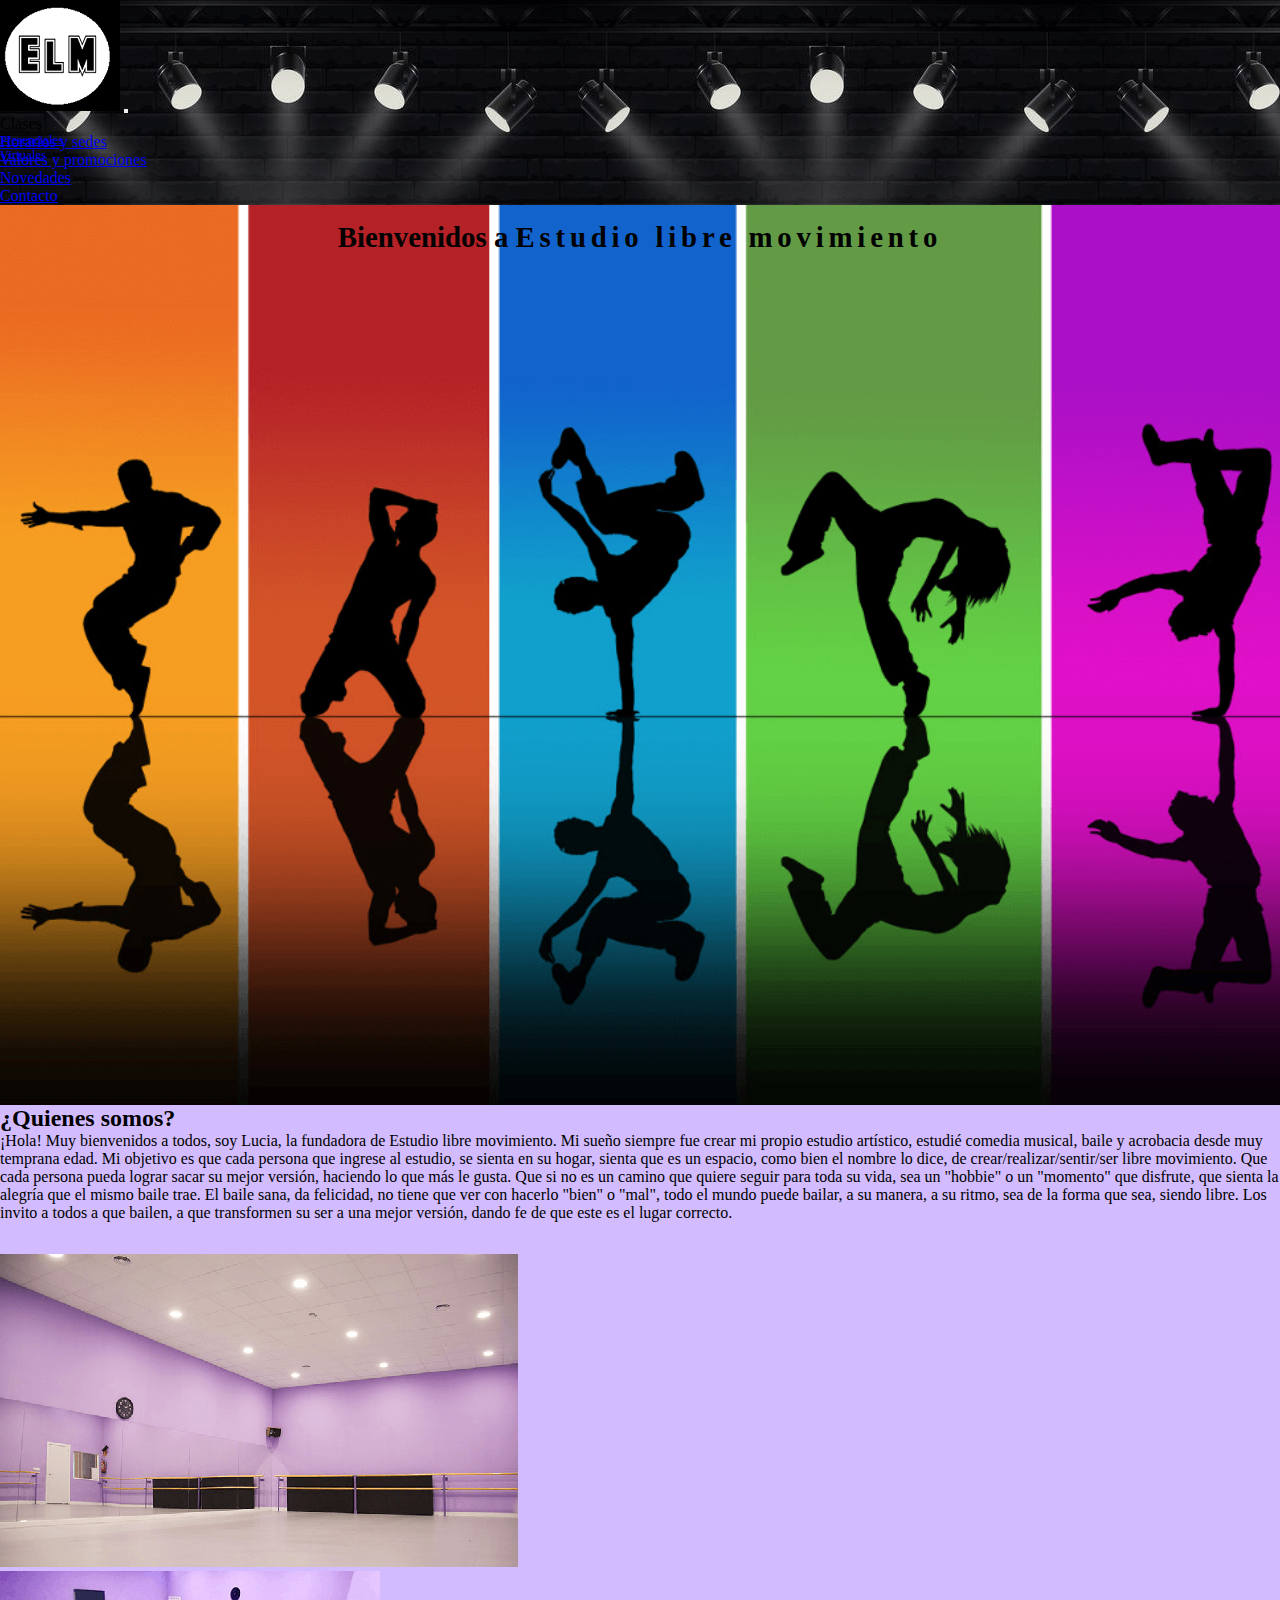
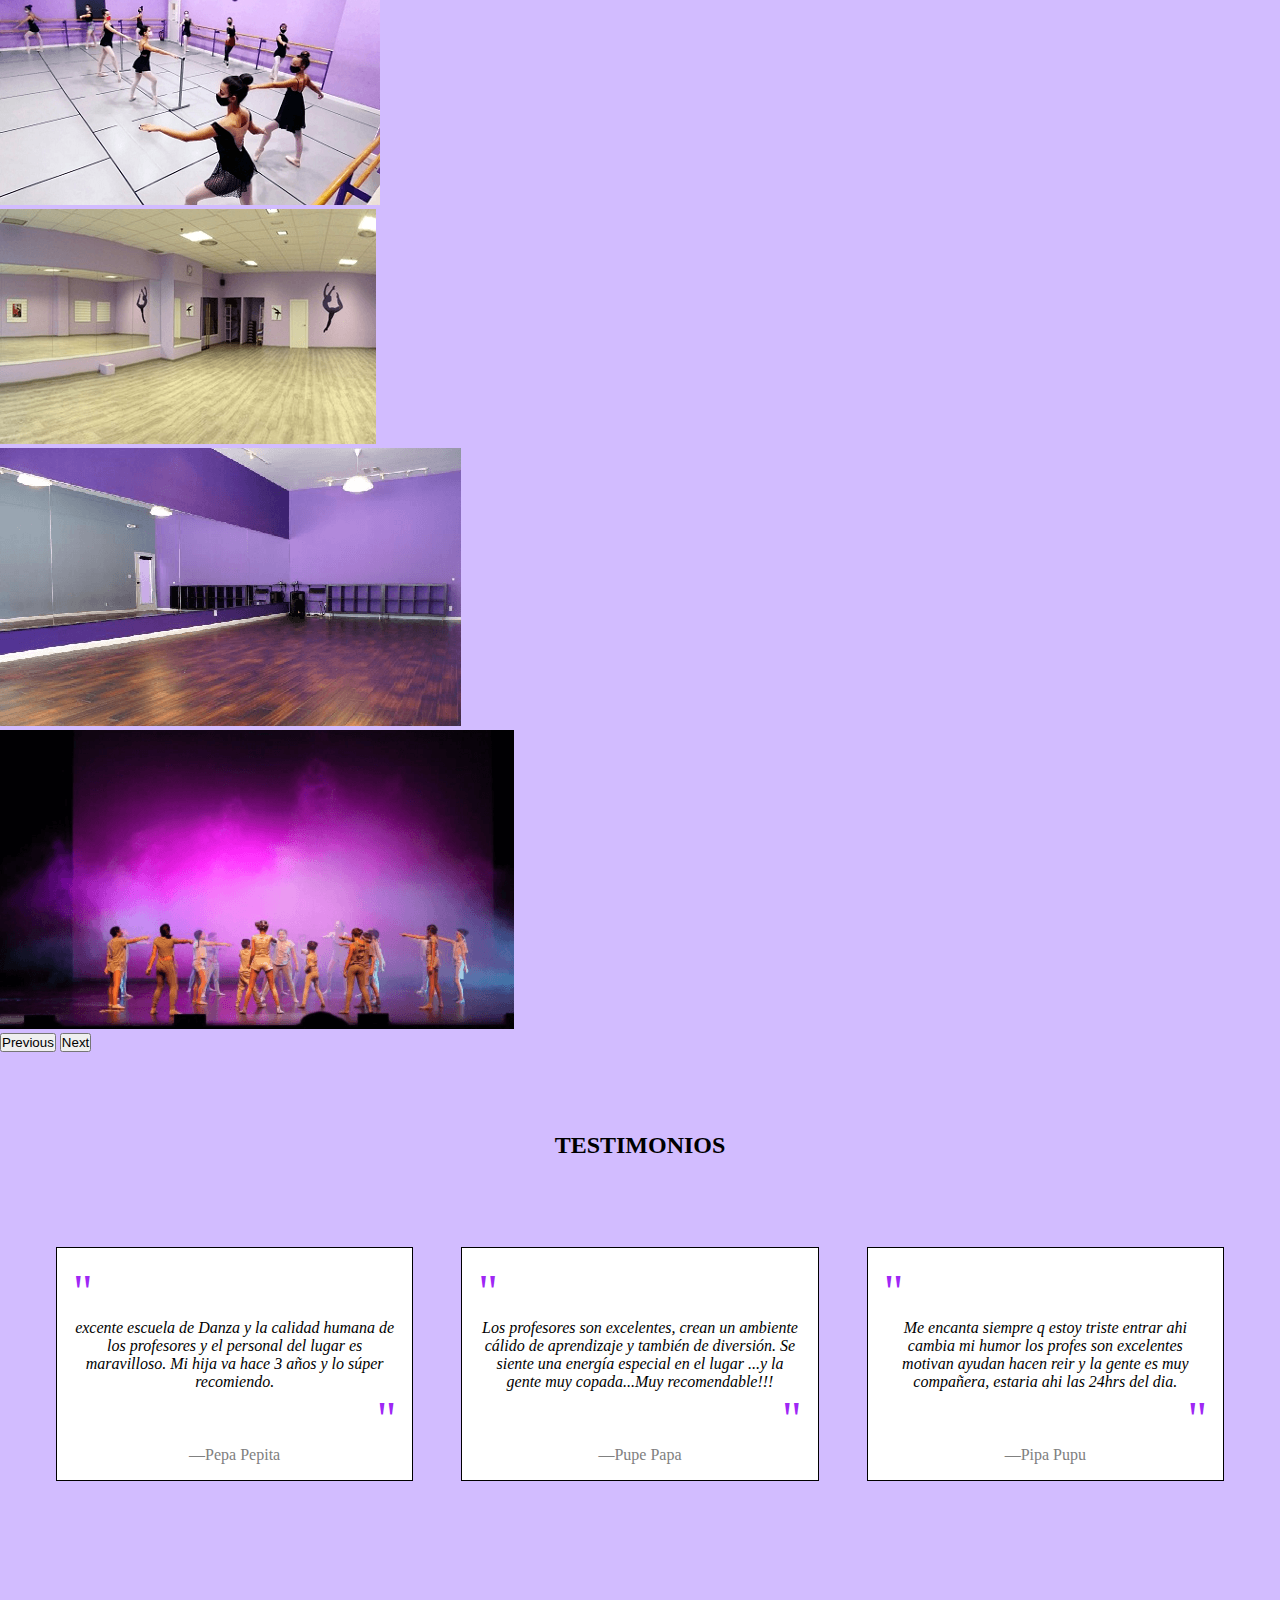
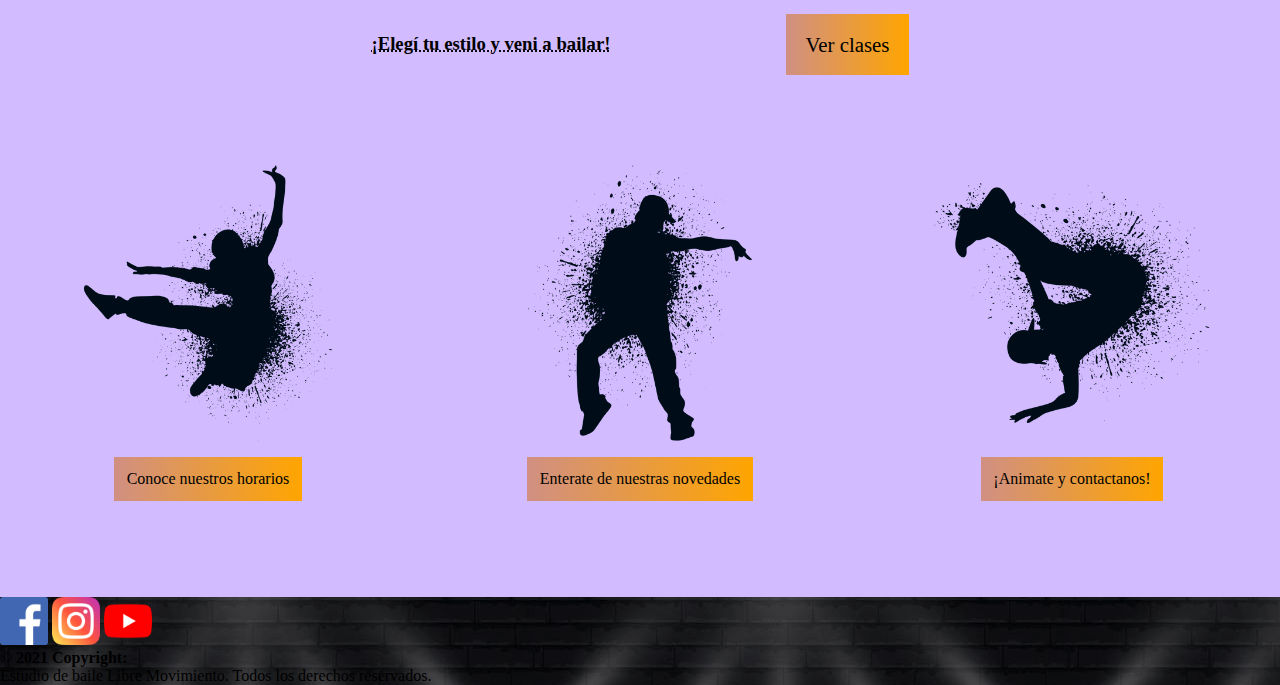
==== commit 5a54eb69: "correcciones" ====
--- a/index.html
+++ b/index.html
@@ -13,17 +13,14 @@
 
   <body>
   <header>
-    <nav class="nav-fondo pt-5 pb-3 navbar navbar-dark navbar-expand-lg">
+    <nav class="nav-fondo pt-4 pb-3 navbar navbar-dark navbar-expand-lg">
         <div class="container align-items-end py-4 mt-2">
-          <a class="navbar-brand text-end pt-5 ms-2" href="./index.html"><img class="img-fluid w-75" src="./media/logo.png" alt="logo"></a>
+          <a class="navbar-brand text-end pt-5 ms-2" href="./index.html"><img class="img-fluid w-75 pt-3" src="./media/logo.png" alt="logo"></a>
           <button class="navbar-toggler" type="button" data-bs-toggle="collapse" data-bs-target="#navbarNavDropdown" aria-controls="navbarNavDropdown" aria-expanded="false" aria-label="Toggle navigation">
             <span class="navbar-toggler-icon"></span>
           </button>
           <div class="justify-content-center text-uppercase collapse navbar-collapse" id="navbarNavDropdown">
             <ul class="align-items-center navbar-nav">
-              <li class="nav-item">
-                <a class="nav-link active" aria-current="page" href="./index.html">Inicio</a>
-              </li>
               <li class="nav-item dropdown">
                 <a class="nav-link dropdown-toggle" id="navbarDropdownMenuLink" role="button" data-bs-toggle="dropdown" aria-expanded="false">
                   Clases
--- a/estilos/main.css
+++ b/estilos/main.css
@@ -11,12 +11,27 @@
   height: 100vh;
 }
 
+@media screen and (min-width: 270px) and (max-width: 732px) {
+  .principal__img {
+    height: auto;
+    padding-bottom: 15rem;
+    background-position: center;
+  }
+}
+
 .principal__titulo {
   font-size: 1.8rem;
   padding: 1rem;
   text-align: center;
 }
 
+@media screen and (min-width: 270px) and (max-width: 732px) {
+  .principal__titulo {
+    padding: 1.5rem;
+    font-size: 1.5rem;
+  }
+}
+
 .principal span {
   text-transform: none;
   letter-spacing: 0.3rem;
@@ -52,6 +67,7 @@
 .testimonios__title {
   text-transform: uppercase;
   padding-bottom: 2rem;
+  margin-top: 3rem;
 }
 
 .testimonios__flex {
@@ -70,6 +86,7 @@
     -webkit-box-align: center;
         -ms-flex-align: center;
             align-items: center;
+    margin: 0rem;
   }
 }
 
@@ -85,7 +102,7 @@
 .testimonios__cuadros {
   width: 75%;
   padding: 1rem;
-  margin: 2rem;
+  margin: 1.5rem;
   display: -webkit-box;
   display: -ms-flexbox;
   display: flex;
@@ -136,6 +153,7 @@
     -webkit-box-direction: normal;
         -ms-flex-direction: column;
             flex-direction: column;
+    margin: 0rem;
   }
 }
 
@@ -1371,6 +1389,7 @@
 .contenedor-precios__texto:hover {
   -webkit-transform: scale(1.2);
           transform: scale(1.2);
+  border-radius: 1rem;
 }
 
 .contenedor-precios__texto span {
@@ -1398,14 +1417,14 @@
       -ms-flex-align: center;
           align-items: center;
   font-style: italic;
-  margin-bottom: 2rem;
+  padding: 2rem;
 }
 
 .contenedor-precios__textofinal::before {
   content: "*";
   color: rgba(216, 134, 39, 0.884);
   font-size: 5rem;
-  padding: 2rem;
+  padding: 1rem;
 }
 
 @media screen and (min-width: 270px) and (max-width: 732px) {
@@ -1418,6 +1437,13 @@
   }
 }
 
+@media screen and (min-width: 733px) {
+  .contenedor-precios {
+    -ms-flex-wrap: wrap;
+        flex-wrap: wrap;
+  }
+}
+
 /*COLORES*/
 /*TAMAÑOS*/
 .novedades {
@@ -1431,6 +1457,9 @@
   -webkit-box-align: center;
       -ms-flex-align: center;
           align-items: center;
+  -webkit-box-pack: center;
+      -ms-flex-pack: center;
+          justify-content: center;
 }
 
 .novedades__title {
@@ -1441,6 +1470,16 @@
 .novedades__video {
   width: 75%;
   padding-top: 3rem;
+}
+
+@media screen and (min-width: 270px) and (max-width: 732px) {
+  .novedades {
+    padding-left: 2rem;
+    padding-right: 2rem;
+  }
+  .novedades .novedades__video {
+    width: 100%;
+  }
 }
 
 .noved-iframe__title {
@@ -1474,6 +1513,7 @@
     -webkit-box-pack: center;
         -ms-flex-pack: center;
             justify-content: center;
+    padding: 2rem;
   }
 }
 
@@ -1514,7 +1554,7 @@
 }
 
 .contacto__titulo {
-  padding: 3rem;
+  padding-top: 3rem;
   text-shadow: 1px 11px 5px #41464bb8;
 }
 
@@ -1680,7 +1720,13 @@
   .nav-fondo {
     background-size: cover;
     background-repeat: no-repeat;
-  }
+    background-position: top;
+  }
+}
+
+.navbar-nav .dropdown-menu {
+  position: absolute;
+  font-size: 0.8rem;
 }
 
 .img-footer {
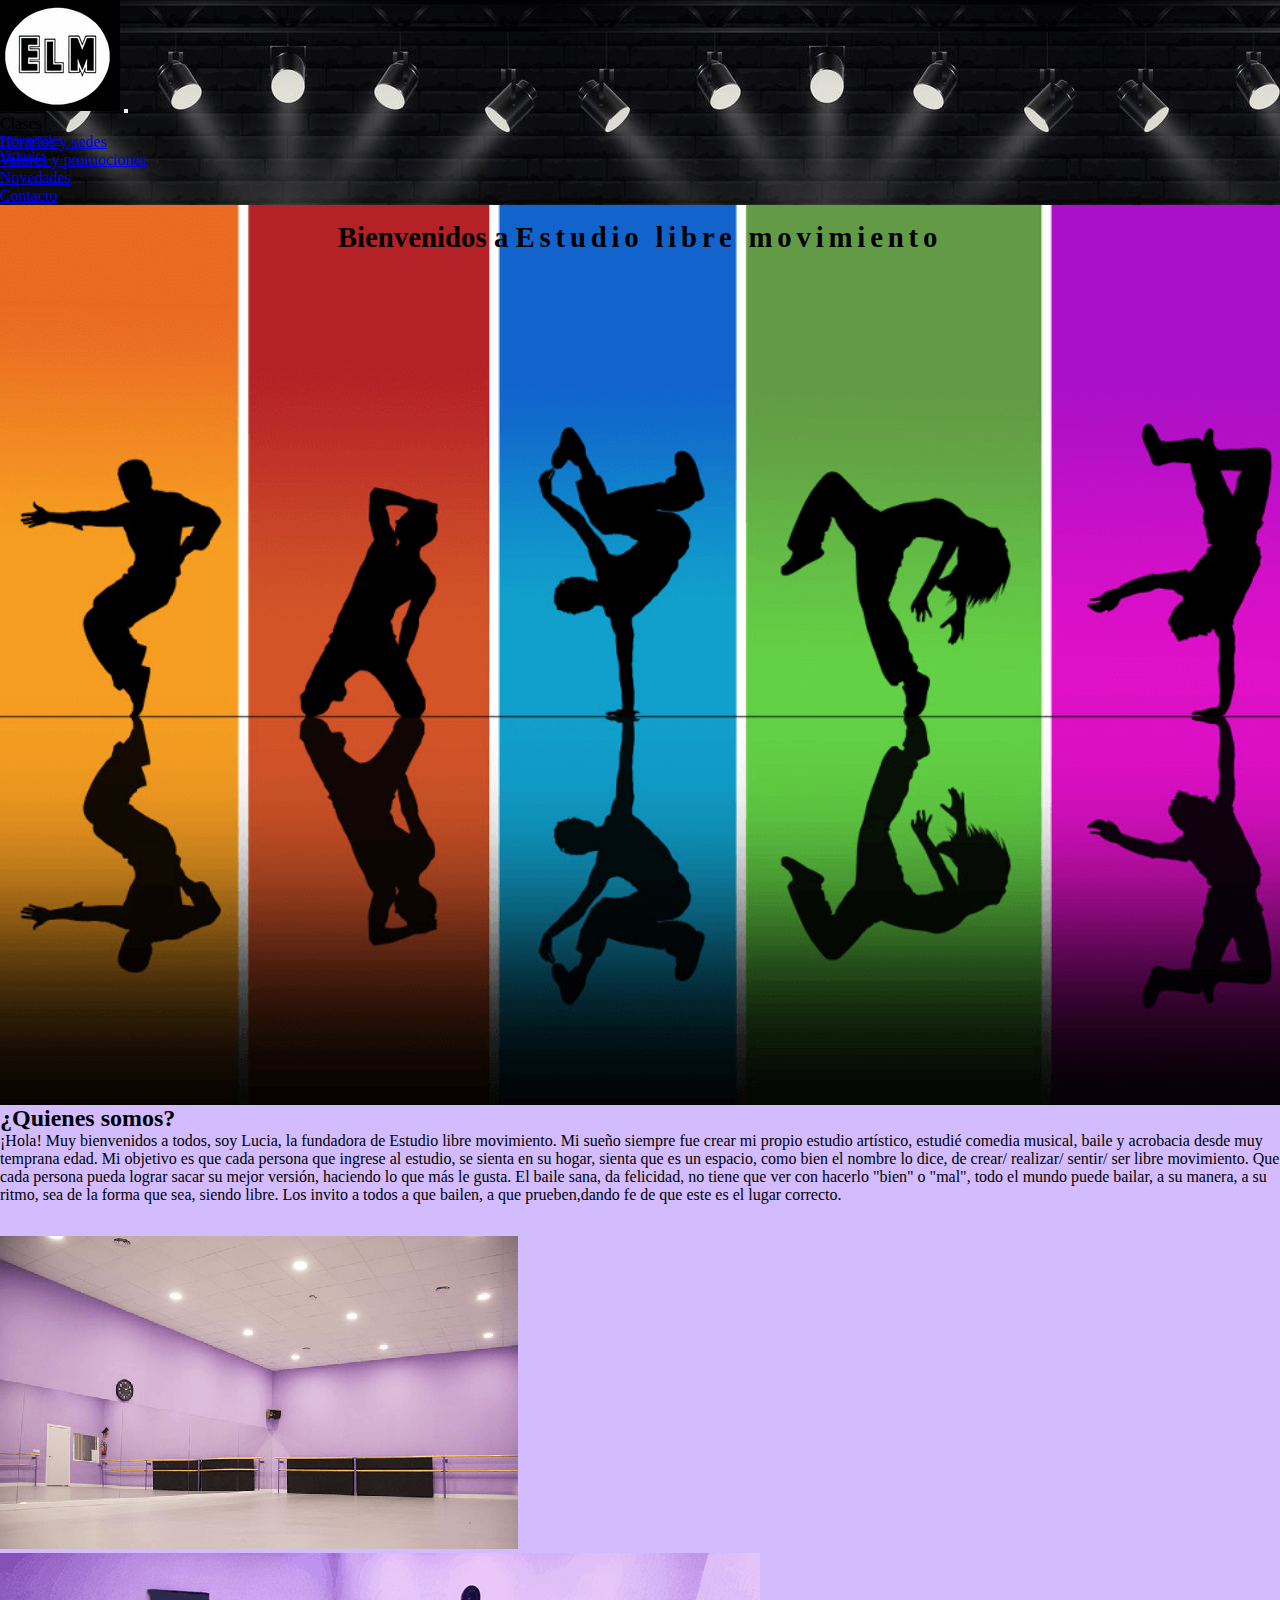
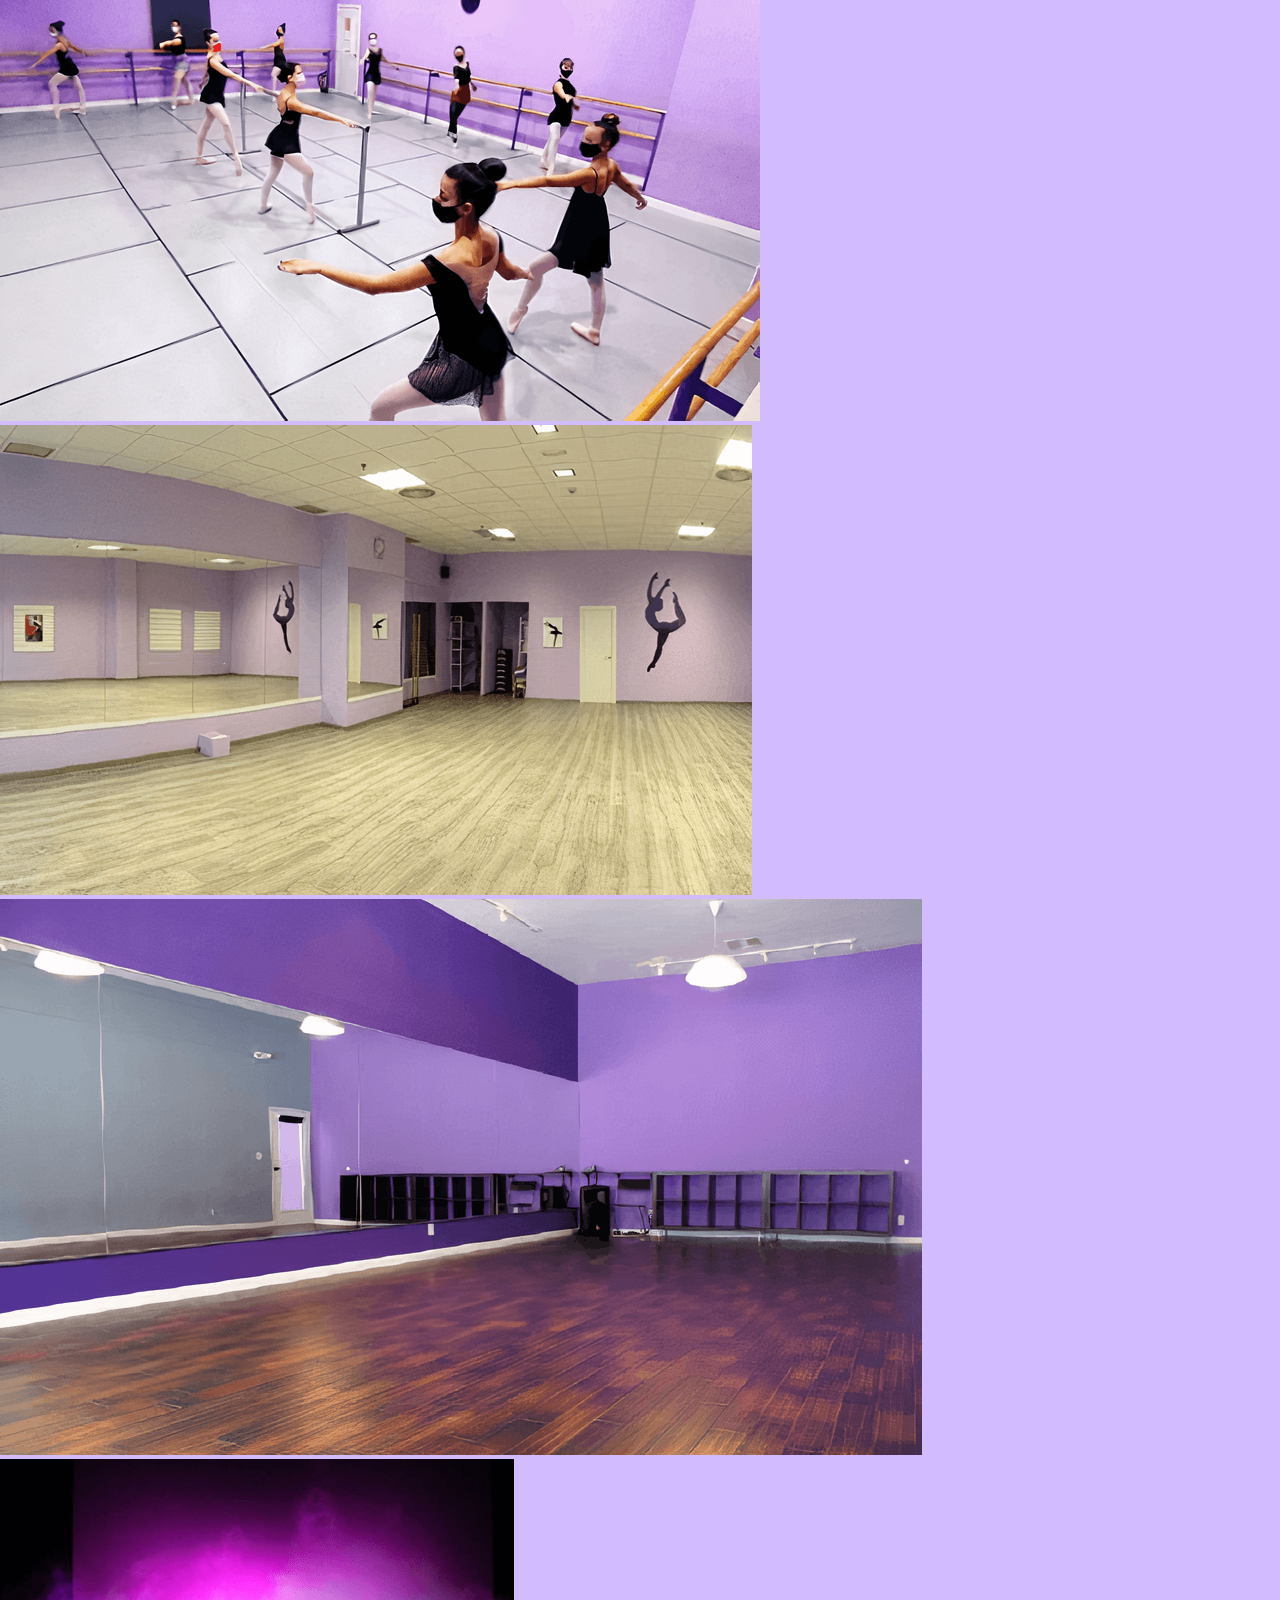
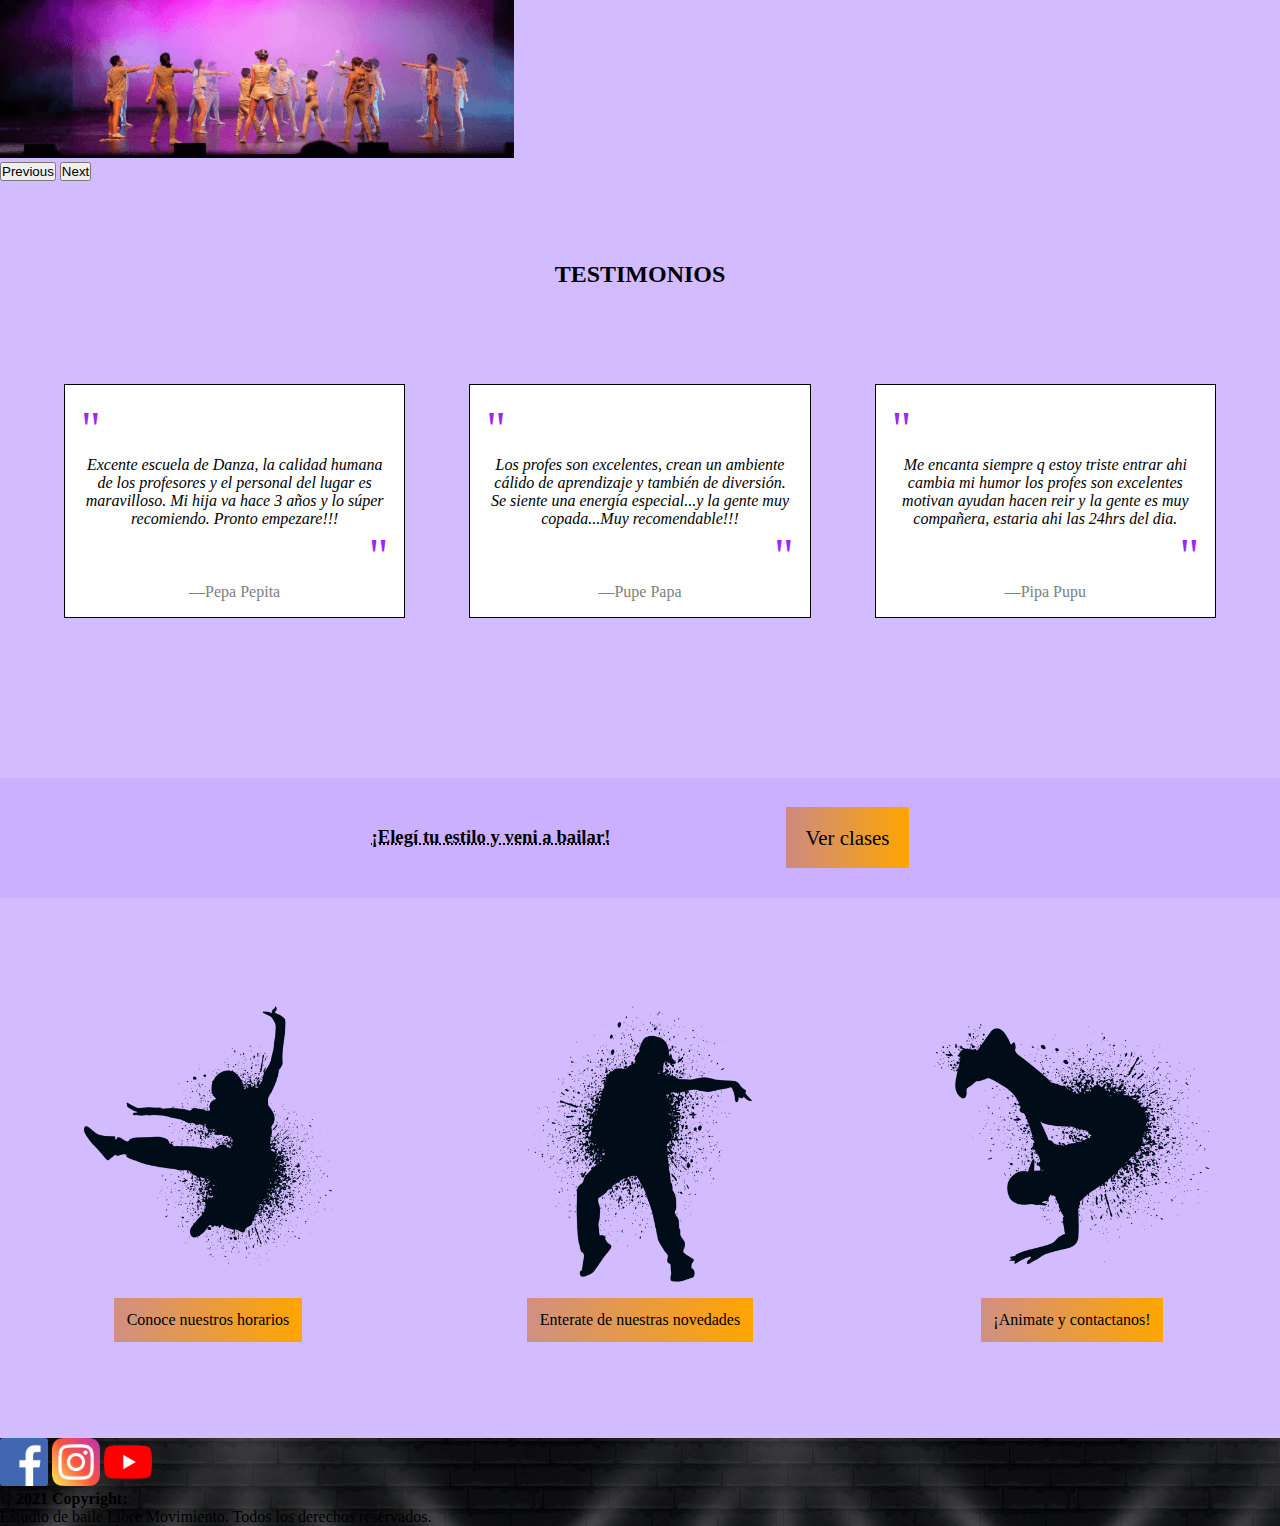
==== commit 9e6304a7: "cambios-estilos" ====
--- a/index.html
+++ b/index.html
@@ -15,7 +15,7 @@
   <header>
     <nav class="nav-fondo pt-4 pb-3 navbar navbar-dark navbar-expand-lg">
         <div class="container align-items-end py-4 mt-2">
-          <a class="navbar-brand text-end pt-5 ms-2" href="./index.html"><img class="img-fluid w-75 pt-3" src="./media/logo.png" alt="logo"></a>
+          <a class="navbar-brand text-end pt-5 ms-2" href="./index.html"><img class="img-fluid w-75 pt-3" src="./media/logo.jpg" alt="logo"></a>
           <button class="navbar-toggler" type="button" data-bs-toggle="collapse" data-bs-target="#navbarNavDropdown" aria-controls="navbarNavDropdown" aria-expanded="false" aria-label="Toggle navigation">
             <span class="navbar-toggler-icon"></span>
           </button>
@@ -58,13 +58,12 @@
 
     <section class="presentacion">
       <div class="container text-center p-3">
-          <h2 class="fs-2 pt-5">¿Quienes somos?</h2>
-          <div class="row  mt-md-5">
+          <h2 class="fs-2 pt-5 mt-4">¿Quienes somos?</h2>
+          <div class="row mt-md-5">
               <div class="col-lg-6">
-                  <p class="mt-4 carousel__texto">¡Hola! Muy bienvenidos a todos, soy Lucia, la fundadora de Estudio libre movimiento. Mi sueño siempre fue crear mi propio estudio artístico, estudié comedia musical, baile y acrobacia desde muy temprana edad. Mi objetivo es que cada persona que ingrese al estudio, se sienta en su hogar, sienta que es un espacio, como bien el nombre lo dice, de crear/realizar/sentir/ser libre movimiento. Que cada persona pueda lograr sacar su mejor versión, haciendo lo que más le gusta. Que si no es un camino que quiere seguir para toda su vida, sea un "hobbie" o un "momento" que disfrute, que sienta la alegría que el mismo baile trae. El baile sana, da felicidad, no tiene que ver con hacerlo "bien" o "mal", todo el mundo puede bailar, a su manera, a su ritmo, sea de la forma que sea, siendo libre. Los invito a todos a que bailen, a que transformen su ser a una mejor versión, dando fe de que este es el lugar correcto.</p>
+                  <p class="carousel__texto text-start pt-3 m-4">¡Hola! Muy bienvenidos a todos, soy Lucia, la fundadora de Estudio libre movimiento. Mi sueño siempre fue crear mi propio estudio artístico, estudié comedia musical, baile y acrobacia desde muy temprana edad. Mi objetivo es que cada persona que ingrese al estudio, se sienta en su hogar, sienta que es un espacio, como bien el nombre lo dice, de crear/ realizar/ sentir/ ser libre movimiento. Que cada persona pueda lograr sacar su mejor versión, haciendo lo que más le gusta. El baile sana, da felicidad, no tiene que ver con hacerlo "bien" o "mal", todo el mundo puede bailar, a su manera, a su ritmo, sea de la forma que sea, siendo libre. Los invito a todos a que bailen, a que prueben,dando fe de que este es el lugar correcto.</p>
               </div>
-              <div class="col-lg-1"></div>
-              <div class="col-lg-5 p-4">
+              <div class="col-lg-6 px-5">
                 <div id="carouselExampleControls" class="carousel slide carousel__espacio" data-bs-ride="carousel">
                   <div class="carousel-inner">
                     <div class="carousel-item active">
@@ -102,13 +101,13 @@
       <div class="testimonios__flex">
         <div class="testimonios__cuadros">
           <div class="testimonios__comillas">"</div>
-          <p><em>excente escuela de Danza y la calidad humana de los profesores y el personal del lugar es maravilloso. Mi hija va hace 3 años y lo súper recomiendo.</em></p>
+          <p><em>Excente escuela de Danza, la calidad humana de los profesores y el personal del lugar es maravilloso. Mi hija va hace 3 años y lo súper recomiendo. Pronto empezare!!!</em></p>
           <div class="testimonios__comillas testimonios__comillas--derecha">"</div>
           <blockquote class="testimonios__quote">—Pepa Pepita</blockquote>
         </div>
         <div class="testimonios__cuadros">
           <div class="testimonios__comillas">"</div>
-          <p><em>Los profesores son excelentes, crean un ambiente cálido de aprendizaje y también de diversión. Se siente una energía especial en el lugar ...y la gente muy copada...Muy recomendable!!!</em></p>
+          <p><em>Los profes son excelentes, crean un ambiente cálido de aprendizaje y también de diversión. Se siente una energía especial...y la gente muy copada...Muy recomendable!!!</em></p>
           <div class="testimonios__comillas testimonios__comillas--derecha">"</div>
           <blockquote class="testimonios__quote">—Pupe Papa</blockquote>
         </div>
--- a/estilos/main.css
+++ b/estilos/main.css
@@ -37,6 +37,12 @@
   letter-spacing: 0.3rem;
 }
 
+@media screen and (min-width: 270px) and (max-width: 732px) {
+  .principal span {
+    letter-spacing: normal;
+  }
+}
+
 @media screen and (min-width: 950px) and (max-width: 1200px) {
   .carousel__texto {
     font-size: 0.9rem;
@@ -119,7 +125,13 @@
 
 @media screen and (min-width: 733px) {
   .testimonios__cuadros {
-    width: 50%;
+    margin: 0.4rem;
+  }
+}
+
+@media screen and (min-width: 1201px) {
+  .testimonios__cuadros {
+    margin: 2rem;
   }
 }
 
@@ -145,6 +157,8 @@
       -ms-flex-pack: center;
           justify-content: center;
   margin-top: 8rem;
+  background-color: #a476ff2b;
+  padding: 3rem;
 }
 
 @media screen and (min-width: 270px) and (max-width: 732px) {
@@ -313,7 +327,6 @@
 
 .titulo-presenciales__title {
   padding: 3rem;
-  text-shadow: 1px 11px 5px #41464bb8;
 }
 
 .titulo-presenciales__parrafo {
@@ -480,7 +493,6 @@
 
 .virtuales__title {
   padding: 3rem;
-  text-shadow: 1px 11px 5px #41464bb8;
 }
 
 .virtuales__parr {
@@ -746,36 +758,34 @@
   font-size: 1.1rem;
   text-transform: uppercase;
   font-weight: bolder;
+  position: -webkit-sticky;
+  position: sticky;
+  left: 0px;
 }
 
 .title-horarios {
   text-align: center;
   padding: 3rem;
-  text-shadow: 1px 11px 5px #41464bb8;
 }
 
 .horario-subtitle {
   display: -webkit-box;
   display: -ms-flexbox;
   display: flex;
-  -webkit-box-align: baseline;
-      -ms-flex-align: baseline;
-          align-items: baseline;
-  margin-top: 2rem;
+  -webkit-box-pack: center;
+      -ms-flex-pack: center;
+          justify-content: center;
+  margin: 5rem 1rem 4rem 1rem;
+  background-image: url(../../media/fondo-titulo.png);
 }
 
 .letra-color {
-  color: #ff7f24;
   font-size: 3rem;
-  margin: 3rem 0rem 6rem 4rem;
 }
 
 .grid-palermo {
   display: -ms-grid;
   display: grid;
-  -webkit-box-pack: center;
-      -ms-flex-pack: center;
-          justify-content: center;
       grid-template-areas: " nada lunes martes miercoles jueves viernes sabado"  "nueveymedia cuadroZumba cuadroKpop cuadroZumbaD cuadroKpopD cuadroZumbaT cuadroSalsa"  "quinceHoras cuadroJazz cuadroBallet ion cuadroJazzD cuadroBalletD ionD"@@ -783,6 +793,25 @@
  "dieciochotreinta femme bachata femmeD bachataD femmeT bachataT"  "diecinuevetreinta regg hiph regg2 hiph2 regg3 ionn";
   overflow: auto;
+  margin: 0rem 7rem;
+}
+
+@media screen and (min-width: 270px) and (max-width: 732px) {
+  .grid-palermo {
+    margin: 1rem;
+  }
+}
+
+@media screen and (min-width: 733px) {
+  .grid-palermo {
+    margin: 2rem;
+  }
+}
+
+@media screen and (min-width: 1201px) {
+  .grid-palermo {
+    margin: 7rem;
+  }
 }
 
 .lunes {
@@ -1040,16 +1069,32 @@
 .grid-olivos {
   display: -ms-grid;
   display: grid;
-  -webkit-box-pack: center;
-      -ms-flex-pack: center;
-          justify-content: center;
-  overflow-x: auto;
       grid-template-areas: "none l m mi j v s "  "nuevehoras lyricalJ tango lyricalJ2 tango2 lyricalJ3 caribeños"  "oncehoras zumb clasica zumb2 clasica2 zumb3 elongacion"  "dieciseishoras reggfus streetj reggfus2 streetj2 reggfus3 olivosIon"  "diecinuevehoras urbano bacha urbanodos bachados urbanotres salsa"  "veintehoras reggaeton hiphop reggaetondos hiphopdos reggaetontres vacio";
+  overflow: auto;
+  margin: 0rem 7rem;
+}
+
+@media screen and (min-width: 270px) and (max-width: 732px) {
+  .grid-olivos {
+    margin: 1rem;
+  }
+}
+
+@media screen and (min-width: 733px) {
+  .grid-olivos {
+    margin: 2rem;
+  }
+}
+
+@media screen and (min-width: 1201px) {
+  .grid-olivos {
+    margin: 7rem;
+  }
 }
 
 .l {
@@ -1326,6 +1371,28 @@
       flex-wrap: wrap;
 }
 
+@media screen and (min-width: 270px) and (max-width: 732px) {
+  .iframe {
+    margin-bottom: auto;
+  }
+}
+
+@media screen and (min-width: 270px) and (max-width: 732px) {
+  .iframe__responsive {
+    -webkit-box-pack: center;
+        -ms-flex-pack: center;
+            justify-content: center;
+    width: 75%;
+    padding-bottom: 2rem;
+  }
+}
+
+@media screen and (min-width: 733px) {
+  .iframe__responsive {
+    padding-bottom: 2rem;
+  }
+}
+
 /*COLORES*/
 /*TAMAÑOS*/
 .promo-title {
@@ -1336,21 +1403,12 @@
   -webkit-box-direction: normal;
       -ms-flex-direction: column;
           flex-direction: column;
-  -webkit-box-align: center;
-      -ms-flex-align: center;
-          align-items: center;
   text-align: center;
+  margin: 0rem 2rem;
 }
 
 .promo-title__title {
   padding: 3rem;
-  text-shadow: 1px 11px 5px #41464bb8;
-}
-
-.promo-title__limitada {
-  -webkit-text-decoration: double underline black;
-          text-decoration: double underline black;
-  padding-bottom: 1rem;
 }
 
 .contenedor-precios {
@@ -1416,8 +1474,12 @@
   -webkit-box-align: center;
       -ms-flex-align: center;
           align-items: center;
+  -webkit-box-pack: center;
+      -ms-flex-pack: center;
+          justify-content: center;
   font-style: italic;
-  padding: 2rem;
+  margin: 1rem;
+  background-image: url(../../media/fondo-titulo.png);
 }
 
 .contenedor-precios__textofinal::before {
@@ -1441,6 +1503,9 @@
   .contenedor-precios {
     -ms-flex-wrap: wrap;
         flex-wrap: wrap;
+    margin: 3rem;
+    padding-right: 1rem;
+    padding-left: 1rem;
   }
 }
 
@@ -1464,7 +1529,6 @@
 
 .novedades__title {
   padding: 3rem;
-  text-shadow: 1px 11px 5px #41464bb8;
 }
 
 .novedades__video {
@@ -1484,7 +1548,9 @@
 
 .noved-iframe__title {
   text-align: center;
-  margin-top: 6rem;
+  padding: 1.2rem;
+  margin: 6rem 2rem 0rem 2rem;
+  background-image: url(../../media/fondo-titulo.png);
 }
 
 .noved-iframe__iframe {
@@ -1528,16 +1594,139 @@
   -webkit-box-align: center;
       -ms-flex-align: center;
           align-items: center;
-}
-
-.iframedia {
-  width: auto;
-  height: auto;
+  padding: 1rem;
+  font-size: 1.1rem;
+}
+
+@media screen and (min-width: 733px) {
+  .noved-iframe__iframe--text {
+    padding-left: 2.5rem;
+  }
+}
+
+@media screen and (min-width: 270px) and (max-width: 732px) {
+  .noved-iframe__iframe--size {
+    width: -webkit-fit-content;
+    width: -moz-fit-content;
+    width: fit-content;
+  }
+}
+
+@media screen and (min-width: 733px) {
+  .noved-iframe__iframe--size {
+    padding: 2rem;
+  }
 }
 
 /*COLORES*/
 /*TAMAÑOS*/
+.fondo-triangulos {
+  background-color: #DFDBE5;
+  background-image: url("data:image/svg+xml,%3Csvg width='42' height='44' viewBox='0 0 42 44' xmlns='http://www.w3.org/2000/svg'%3E%3Cg id='Page-1' fill='none' fill-rule='evenodd'%3E%3Cg id='brick-wall' fill='%23cab8e7' fill-opacity='0.34'%3E%3Cpath d='M0 0h42v44H0V0zm1 1h40v20H1V1zM0 23h20v20H0V23zm22 0h20v20H22V23z'/%3E%3C/g%3E%3C/g%3E%3C/svg%3E");
+  padding-bottom: 2rem;
+}
+
 .contacto {
+  text-align: center;
+  padding-top: 3rem;
+}
+
+.formulario {
+  background-color: #d2bbff59;
+  border: 10px dotted #fdf5e6b5;
+}
+
+@media screen and (min-width: 270px) and (max-width: 732px) {
+  .formulario {
+    margin: 3rem;
+  }
+}
+
+@media screen and (min-width: 733px) {
+  .formulario {
+    margin: 6rem;
+  }
+}
+
+@media screen and (min-width: 950px) and (max-width: 1200px) {
+  .formulario {
+    margin: 3rem 9rem;
+  }
+}
+
+.formulario__title {
+  text-align: center;
+  padding: 3rem;
+}
+
+.formulario__name-usern {
+  display: -webkit-box;
+  display: -ms-flexbox;
+  display: flex;
+  -webkit-box-pack: center;
+      -ms-flex-pack: center;
+          justify-content: center;
+}
+
+@media screen and (min-width: 270px) and (max-width: 732px) {
+  .formulario__name-usern {
+    -webkit-box-orient: vertical;
+    -webkit-box-direction: normal;
+        -ms-flex-direction: column;
+            flex-direction: column;
+    -webkit-box-align: center;
+        -ms-flex-align: center;
+            align-items: center;
+  }
+}
+
+.formulario__mail {
+  display: -webkit-box;
+  display: -ms-flexbox;
+  display: flex;
+  -webkit-box-pack: center;
+      -ms-flex-pack: center;
+          justify-content: center;
+  -webkit-box-align: end;
+      -ms-flex-align: end;
+          align-items: flex-end;
+  padding: 3rem;
+}
+
+@media screen and (min-width: 270px) and (max-width: 732px) {
+  .formulario__mail {
+    -webkit-box-orient: vertical;
+    -webkit-box-direction: normal;
+        -ms-flex-direction: column;
+            flex-direction: column;
+    -webkit-box-align: center;
+        -ms-flex-align: center;
+            align-items: center;
+    padding: 0rem;
+  }
+}
+
+.formulario__mail__elija-sede {
+  margin: 0.1rem 7.2rem;
+  padding: 0.5rem;
+  border: 1.2px solid #e8bcf3;
+}
+
+@media screen and (min-width: 270px) and (max-width: 732px) {
+  .formulario__mail__elija-sede {
+    -webkit-box-orient: vertical;
+    -webkit-box-direction: normal;
+        -ms-flex-direction: column;
+            flex-direction: column;
+    margin: 2rem 0rem;
+  }
+}
+
+.formulario__mail__elija-sede--color {
+  background-color: #c7b0e9c2;
+}
+
+.formulario__textarea {
   display: -webkit-box;
   display: -ms-flexbox;
   display: flex;
@@ -1548,73 +1737,13 @@
   -webkit-box-align: center;
       -ms-flex-align: center;
           align-items: center;
-  -webkit-box-pack: center;
-      -ms-flex-pack: center;
-          justify-content: center;
-}
-
-.contacto__titulo {
-  padding-top: 3rem;
-  text-shadow: 1px 11px 5px #41464bb8;
-}
-
-.contacto__subtitulo {
-  text-align: center;
-  padding: 3rem;
-}
-
-.formulario {
-  display: -webkit-box;
-  display: -ms-flexbox;
-  display: flex;
-  -webkit-box-pack: space-evenly;
-      -ms-flex-pack: space-evenly;
-          justify-content: space-evenly;
-}
-
-@media screen and (min-width: 270px) and (max-width: 732px) {
-  .formulario {
-    -webkit-box-orient: vertical;
-    -webkit-box-direction: normal;
-        -ms-flex-direction: column;
-            flex-direction: column;
-    -webkit-box-align: center;
-        -ms-flex-align: center;
-            align-items: center;
-  }
-}
-
-.formulario__mail {
-  display: -webkit-box;
-  display: -ms-flexbox;
-  display: flex;
-  -ms-flex-pack: distribute;
-      justify-content: space-around;
-  padding: 3rem;
-}
-
-@media screen and (min-width: 270px) and (max-width: 732px) {
-  .formulario__mail {
-    -webkit-box-orient: vertical;
-    -webkit-box-direction: normal;
-        -ms-flex-direction: column;
-            flex-direction: column;
-    padding: 2rem;
-    text-align: center;
-  }
-}
-
-.formulario__textarea {
-  display: -webkit-box;
-  display: -ms-flexbox;
-  display: flex;
-  -webkit-box-orient: vertical;
-  -webkit-box-direction: normal;
-      -ms-flex-direction: column;
-          flex-direction: column;
-  -webkit-box-align: center;
-      -ms-flex-align: center;
-          align-items: center;
+  margin-top: 1rem;
+  color: rgba(14, 14, 14, 0.671);
+}
+
+.formulario__textarea__mensaje {
+  border: 1.2px solid #e8bcf3;
+  outline: none;
 }
 
 .formulario__textarea--tamaño {
@@ -1623,10 +1752,12 @@
 
 @media screen and (min-width: 270px) and (max-width: 732px) {
   .formulario__textarea {
-    padding: 1rem;
-    overflow: hidden;
-    margin-right: 2rem;
-    margin-left: 2rem;
+    padding-left: 1rem;
+    padding-right: 1rem;
+    text-align: center;
+  }
+  .formulario__textarea .formulario__textarea__mensaje {
+    width: 75%;
   }
 }
 
@@ -1649,6 +1780,12 @@
 }
 
 @media screen and (min-width: 270px) and (max-width: 732px) {
+  .formulario__radio--espacio {
+    padding: 0.8rem;
+  }
+}
+
+@media screen and (min-width: 270px) and (max-width: 732px) {
   .formulario__radio {
     -webkit-box-orient: vertical;
     -webkit-box-direction: normal;
@@ -1657,48 +1794,62 @@
   }
 }
 
-.formulario__checkbox {
-  display: -webkit-box;
-  display: -ms-flexbox;
-  display: flex;
-  -webkit-box-orient: vertical;
-  -webkit-box-direction: normal;
-      -ms-flex-direction: column;
-          flex-direction: column;
-  -webkit-box-align: center;
-      -ms-flex-align: center;
-          align-items: center;
-  padding-top: 2rem;
-}
-
-.formulario__checkbox--espacio {
-  margin: 2rem;
-  padding: 1rem 2rem;
-  background-image: -webkit-gradient(linear, right top, left top, from(orange), to(#ce650b82));
-  background-image: linear-gradient(to left, orange, #ce650b82);
-}
-
-.formulario__checkbox-flex {
-  display: -webkit-box;
-  display: -ms-flexbox;
-  display: flex;
-  -ms-flex-wrap: wrap;
-      flex-wrap: wrap;
-  -webkit-box-pack: center;
-      -ms-flex-pack: center;
-          justify-content: center;
-}
-
 .formulario__input {
   -webkit-transition: 1.5s ease;
   transition: 1.5s ease;
+  margin: 0rem 4.5rem;
+  padding: 0.5rem;
+  border: 1.2px solid #e8bcf3;
+}
+
+@media screen and (min-width: 270px) and (max-width: 732px) {
+  .formulario__input {
+    margin: 1.5rem;
+  }
 }
 
 .formulario__input:focus {
-  width: 160px;
-  height: 30px;
+  outline: none;
+  width: 170px;
+  height: 40px;
   -webkit-transform: scale(1.1);
           transform: scale(1.1);
+}
+
+.formulario__btn {
+  text-align: center;
+}
+
+.formulario__btn--deco {
+  letter-spacing: 1px;
+  padding: 1rem 2rem;
+  margin: 2.5rem;
+  border: 1px solid black;
+  position: relative;
+  background-color: transparent;
+}
+
+@media screen and (min-width: 270px) and (max-width: 732px) {
+  .formulario__btn--deco {
+    margin: 1.5rem;
+  }
+}
+
+.formulario__btn--deco::after {
+  content: "";
+  background-image: repeating-linear-gradient(12deg, #ab77bbc7, #f3c9bc00);
+  width: 100%;
+  position: absolute;
+  height: 100%;
+  top: 7px;
+  left: 7px;
+  -webkit-transition: 0.3s;
+  transition: 0.3s;
+}
+
+.formulario__btn--deco:hover::after {
+  top: 0px;
+  left: 0px;
 }
 
 * {
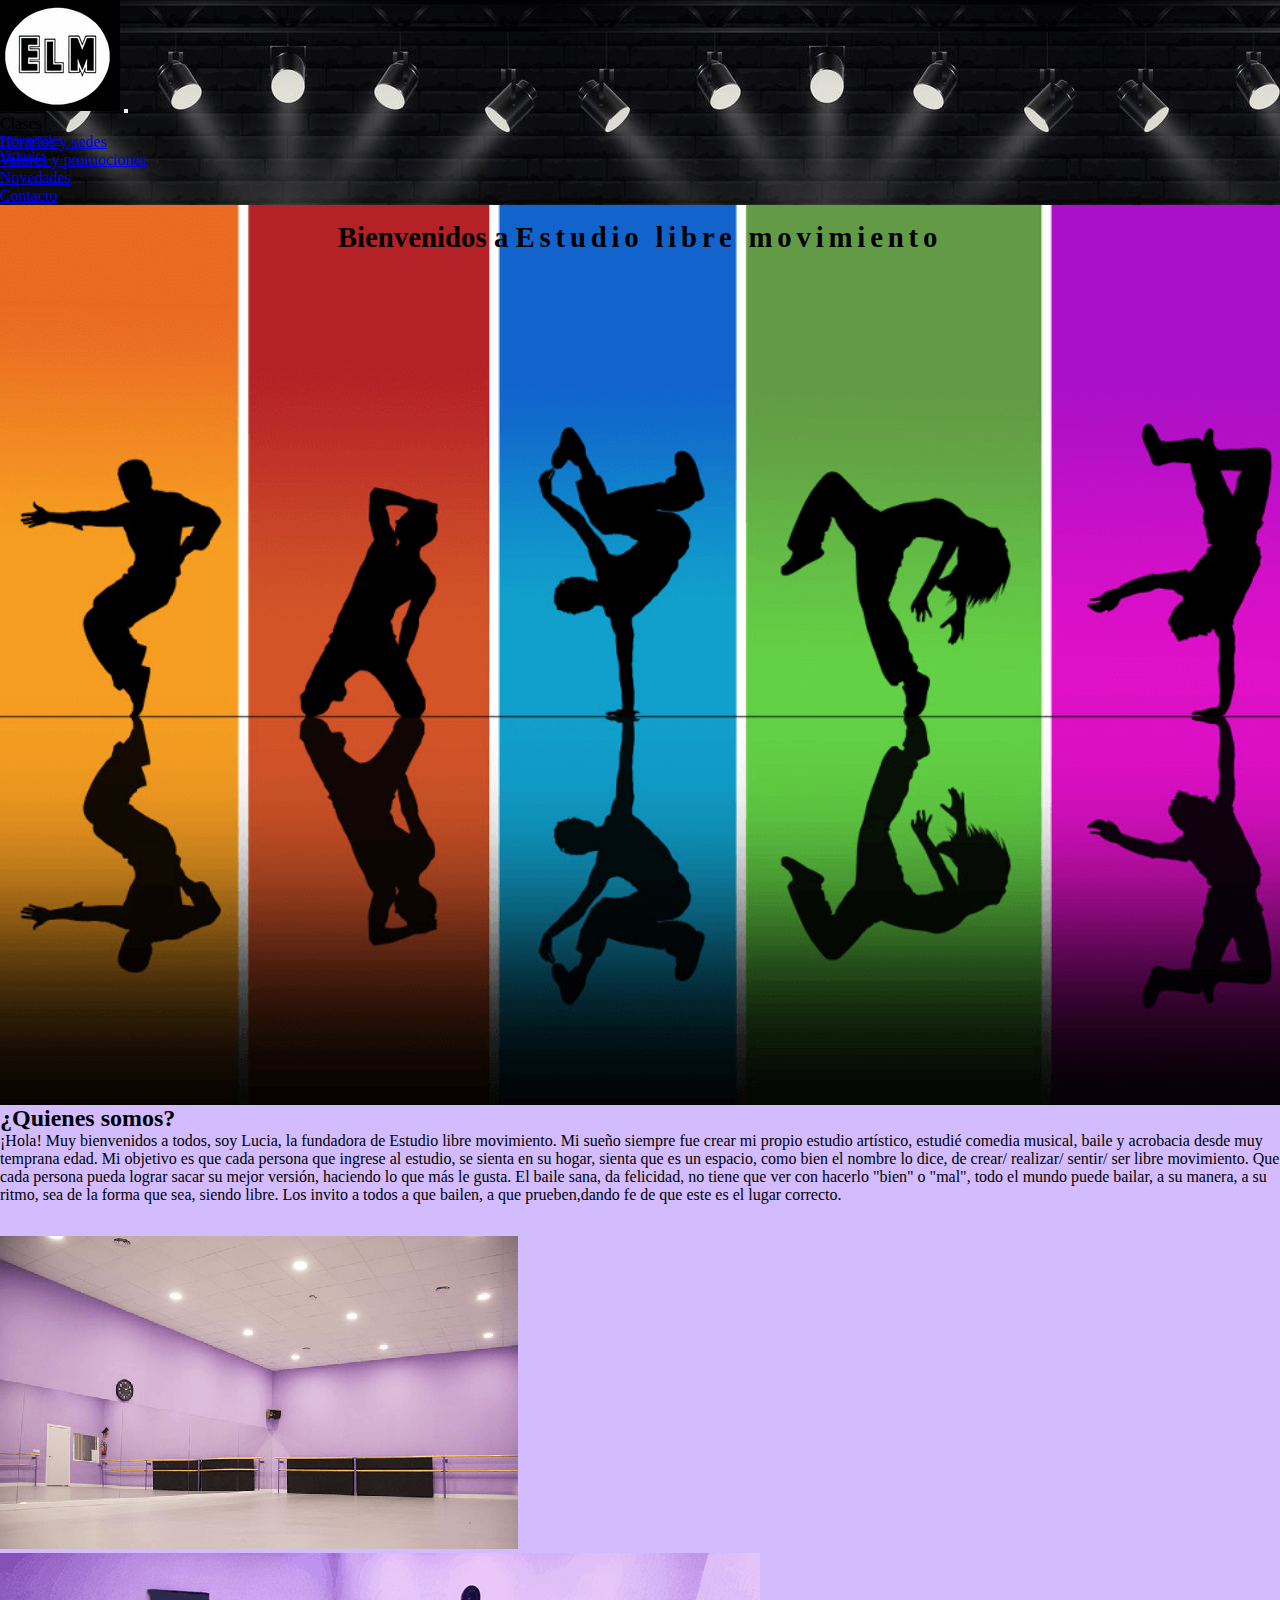
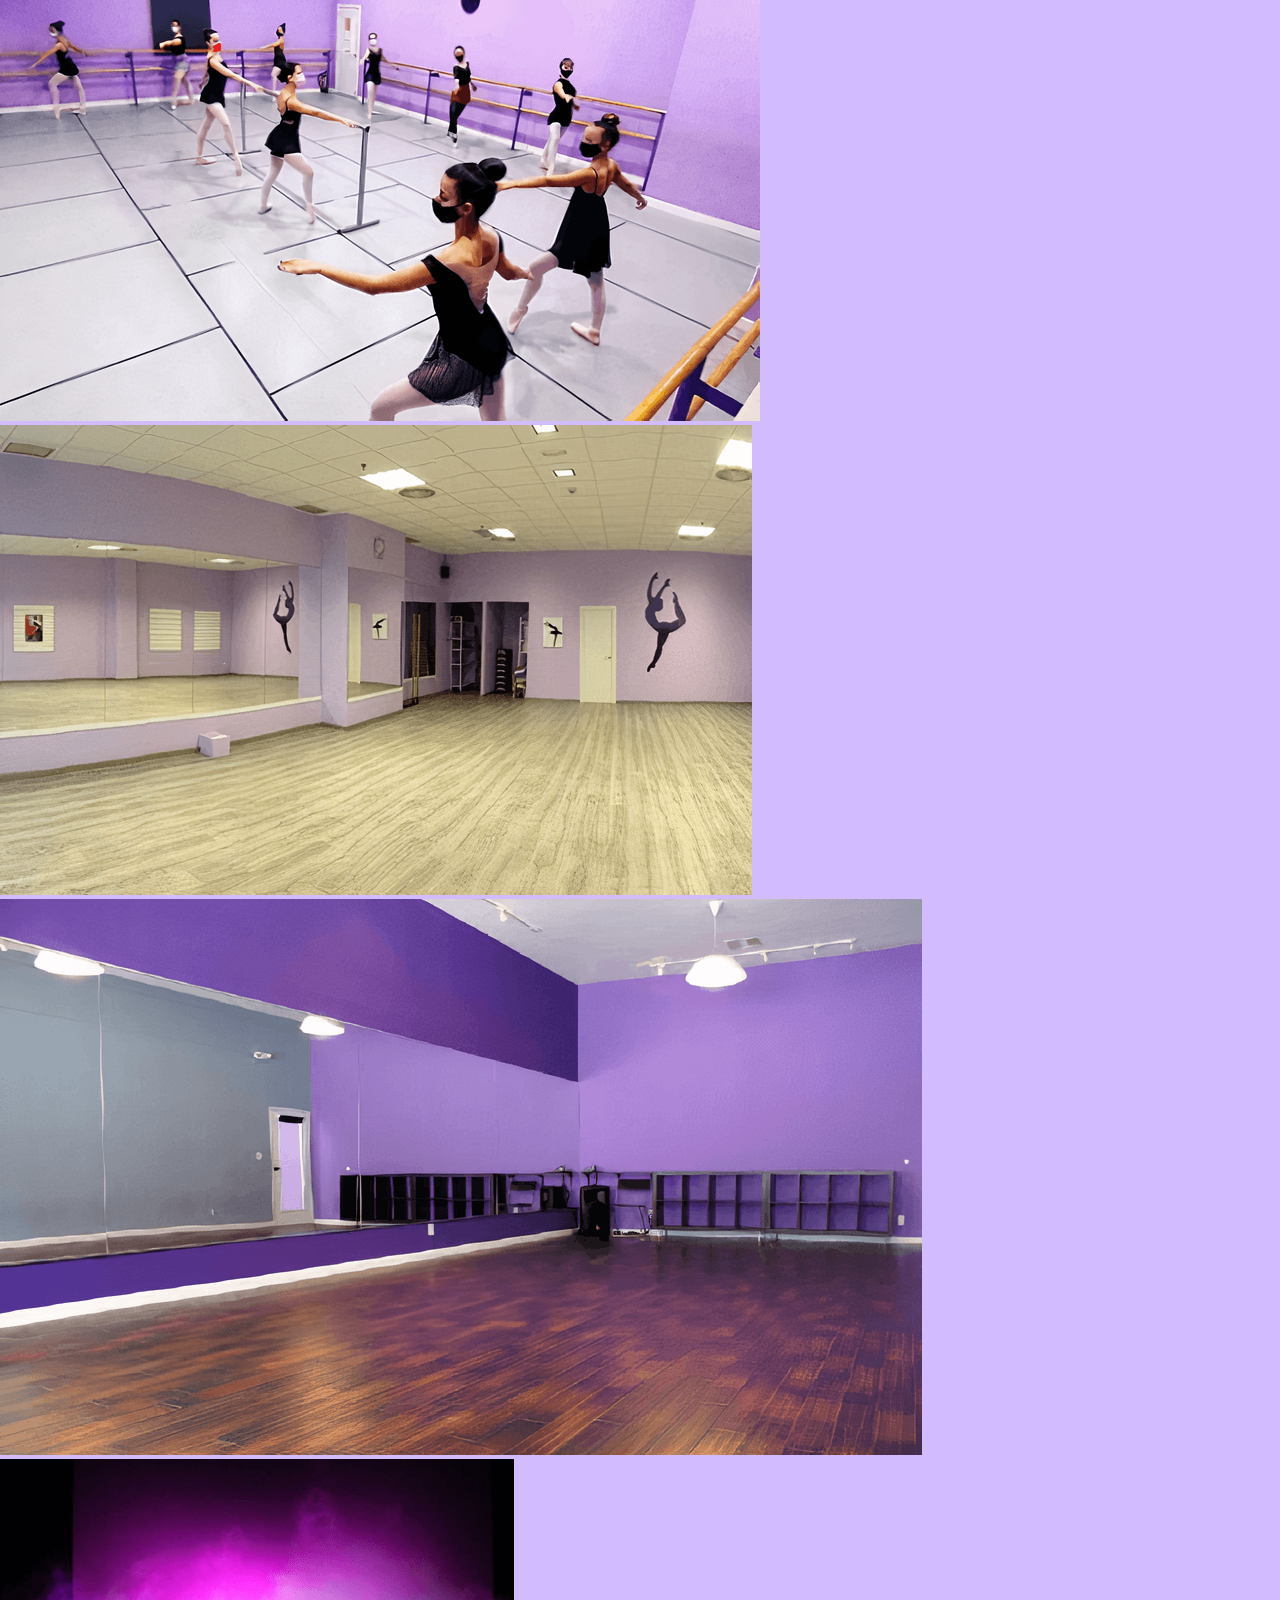
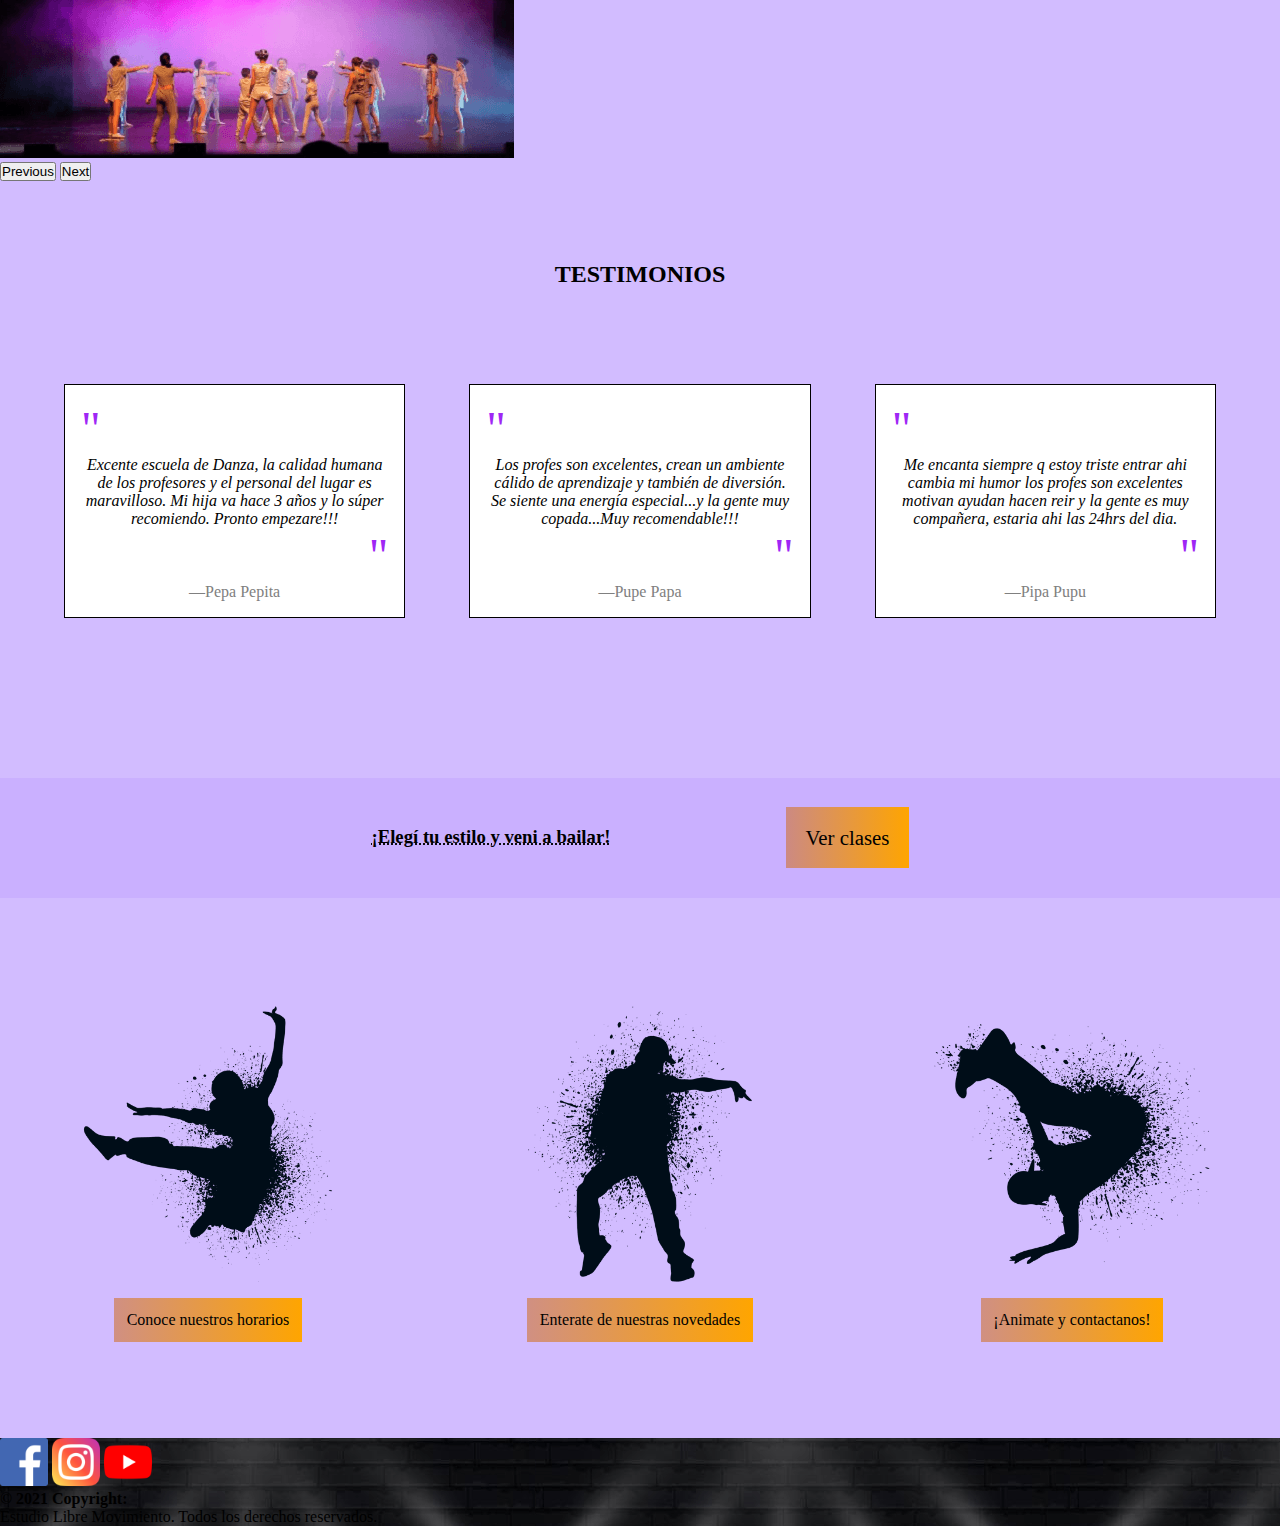
==== commit 57a1359d: "modificando-sass" ====
--- a/index.html
+++ b/index.html
@@ -151,7 +151,7 @@
         <div class="row mb-4">
             <div class="col-md-6">
               <!-- Facebook -->
-              <img class="fb w-40% btn btn-outline-light m-1" src="./media/facebook.png" alt="simbolo-facebook">
+              <img class="fb btn btn-outline-light m-1" src="./media/facebook.png" alt="simbolo-facebook">
               <!-- Instagram -->
               <img class="ig btn btn-outline-light m-1" src="./media/instagram.png" alt="simbolo-instagram">
               <!-- Youtube -->
@@ -159,7 +159,7 @@
             </div>
             <div class="col-md-6 text-center pb-3 d-flex flex-column"">
               <h4>© 2021 Copyright:</h4>
-              <p class="text-white">Estudio de baile Libre Movimiento. Todos los derechos reservados.</p>
+              <p class="text-white">Estudio Libre Movimiento. Todos los derechos reservados.</p>
             </div>
          </div>   
       </div>
--- a/estilos/main.css
+++ b/estilos/main.css
@@ -1,6 +1,19 @@
 @charset "UTF-8";
 /*COLORES*/
 /*TAMAÑOS*/
+/*COLORES*/
+/*TAMAÑOS*/
+* {
+  margin: 0;
+  padding: 0;
+  -webkit-box-sizing: border-box;
+          box-sizing: border-box;
+}
+
+body {
+  background-color: #bb99ffa8;
+}
+
 /*COLORES*/
 /*TAMAÑOS*/
 .principal__img {
@@ -85,6 +98,9 @@
 
 @media screen and (min-width: 270px) and (max-width: 732px) {
   .testimonios__flex {
+    display: -webkit-box;
+    display: -ms-flexbox;
+    display: flex;
     -webkit-box-orient: vertical;
     -webkit-box-direction: normal;
         -ms-flex-direction: column;
@@ -116,6 +132,9 @@
   -webkit-box-direction: normal;
       -ms-flex-direction: column;
           flex-direction: column;
+  -webkit-box-align: stretch;
+      -ms-flex-align: stretch;
+          align-items: stretch;
   -webkit-box-pack: end;
       -ms-flex-pack: end;
           justify-content: flex-end;
@@ -168,6 +187,7 @@
         -ms-flex-direction: column;
             flex-direction: column;
     margin: 0rem;
+    padding: 0rem;
   }
 }
 
@@ -206,6 +226,8 @@
 
 .btn-bailar__btn--decor {
   text-decoration: none;
+  text-transform: none;
+  color: black;
   background-image: -webkit-gradient(linear, right top, left top, from(orange), to(#ce650b82));
   background-image: linear-gradient(to left, orange, #ce650b82);
   padding: 1.2rem;
@@ -291,8 +313,9 @@
 }
 
 .carta__link {
+  text-decoration: none;
+  text-transform: none;
   color: black;
-  text-decoration: none;
   background-image: -webkit-gradient(linear, right top, left top, from(orange), to(#ce650b82));
   background-image: linear-gradient(to left, orange, #ce650b82);
   padding: 0.8rem;
@@ -477,6 +500,83 @@
 
 /*COLORES*/
 /*TAMAÑOS*/
+/*BOTON VIRTUALES*/
+.btn-virtuales {
+  text-align: center;
+  margin: 4rem 0rem 7rem 0rem;
+}
+
+.btn-virtuales__link {
+  text-decoration: none;
+  text-transform: uppercase;
+  color: black;
+  letter-spacing: 1px;
+  background-color: transparent;
+  border: 1px solid black;
+  padding: 1.5rem;
+  margin: 0rem;
+  position: relative;
+}
+
+.btn-virtuales__link:hover {
+  color: black;
+}
+
+.btn-virtuales__link::after {
+  content: "";
+  width: 100%;
+  position: absolute;
+  height: 100%;
+  top: 7px;
+  left: 7px;
+  -webkit-transition: 0.3s;
+  transition: 0.3s;
+  background-color: lightsalmon;
+  z-index: -1;
+}
+
+.btn-virtuales__link:hover::after {
+  top: 0px;
+  left: 0px;
+}
+
+/*BOTON CONTACTO*/
+.formulario__btn {
+  text-align: center;
+}
+
+.formulario__btn--deco {
+  letter-spacing: 1px;
+  background-color: transparent;
+  border: 1px solid black;
+  padding: 1rem 2rem;
+  margin: 2.5rem;
+  position: relative;
+}
+
+@media screen and (min-width: 270px) and (max-width: 732px) {
+  .formulario__btn--deco {
+    margin: 1.5rem;
+  }
+}
+
+.formulario__btn--deco::after {
+  content: "";
+  width: 100%;
+  position: absolute;
+  height: 100%;
+  top: 7px;
+  left: 7px;
+  -webkit-transition: 0.3s;
+  transition: 0.3s;
+  background-image: repeating-linear-gradient(12deg, #ab77bbc7, #f3c9bc00);
+}
+
+.formulario__btn--deco:hover::after {
+  top: 0px;
+  left: 0px;
+}
+
 .virtuales {
   display: -webkit-box;
   display: -ms-flexbox;
@@ -533,7 +633,9 @@
   padding: 1rem;
   margin: 5rem 4rem 6rem 7rem;
   border-left: 10px solid lightslategrey;
+  border-right: none;
   border-top: 10px solid lightsalmon;
+  border-bottom: none;
 }
 
 .grid-virtuales__izq--title {
@@ -553,8 +655,6 @@
 
 @media screen and (min-width: 270px) and (max-width: 732px) {
   .grid-virtuales__izq {
-    padding: 1rem 2.5rem 1rem 2.5rem;
-    margin: 5rem 2.5rem 1rem 2.5rem;
     border: none;
     -webkit-box-shadow: 0 0 10px 2px #ff8100;
             box-shadow: 0 0 10px 2px #ff8100;
@@ -562,6 +662,8 @@
     -webkit-box-align: center;
         -ms-flex-align: center;
             align-items: center;
+    padding: 1rem 2.5rem 1rem 2.5rem;
+    margin: 5rem 2.5rem 1rem 2.5rem;
   }
 }
 
@@ -578,8 +680,10 @@
           align-items: center;
   padding: 1rem;
   margin: 5rem 7rem 6rem 3rem;
+  border-left: none;
   border-right: 10px solid lightslategrey;
   border-top: 10px solid lightsalmon;
+  border-bottom: none;
 }
 
 .grid-virtuales__dere--title {
@@ -604,8 +708,6 @@
 
 @media screen and (min-width: 270px) and (max-width: 732px) {
   .grid-virtuales__dere {
-    padding: 1rem 2.5rem 1rem 2.5rem;
-    margin: 1rem 2.5rem 1rem 2.5rem;
     border: none;
     -webkit-box-shadow: 0 0 10px 2px #ff8100;
             box-shadow: 0 0 10px 2px #ff8100;
@@ -613,6 +715,8 @@
     -webkit-box-align: center;
         -ms-flex-align: center;
             align-items: center;
+    padding: 1rem 2.5rem 1rem 2.5rem;
+    margin: 1rem 2.5rem 1rem 2.5rem;
   }
 }
 
@@ -630,6 +734,8 @@
   padding: 1rem;
   margin: 3rem 4rem 7rem 7rem;
   border-left: 10px solid lightslategrey;
+  border-right: none;
+  border-top: none;
   border-bottom: 10px solid lightsalmon;
 }
 
@@ -650,8 +756,6 @@
 
 @media screen and (min-width: 270px) and (max-width: 732px) {
   .grid-virtuales__izq-dos {
-    padding: 1rem 2.5rem 1rem 2.5rem;
-    margin: 1rem 2.5rem 1rem 2.5rem;
     border: none;
     -webkit-box-shadow: 0 0 10px 2px #ff8100;
             box-shadow: 0 0 10px 2px #ff8100;
@@ -659,6 +763,8 @@
     -webkit-box-align: center;
         -ms-flex-align: center;
             align-items: center;
+    padding: 1rem 2.5rem 1rem 2.5rem;
+    margin: 1rem 2.5rem 1rem 2.5rem;
   }
 }
 
@@ -678,7 +784,9 @@
           justify-content: space-evenly;
   padding: 1rem;
   margin: 3rem 7rem 7rem 3rem;
+  border-left: none;
   border-right: 10px solid lightslategrey;
+  border-top: none;
   border-bottom: 10px solid lightsalmon;
 }
 
@@ -699,8 +807,6 @@
 
 @media screen and (min-width: 270px) and (max-width: 732px) {
   .grid-virtuales__dere-dos {
-    padding: 1rem 2.5rem 1rem 2.5rem;
-    margin: 1rem 2.5rem 8rem 2.5rem;
     border: none;
     -webkit-box-shadow: 0 0 10px 2px #ff8100;
             box-shadow: 0 0 10px 2px #ff8100;
@@ -708,6 +814,8 @@
     -webkit-box-align: center;
         -ms-flex-align: center;
             align-items: center;
+    padding: 1rem 2.5rem 1rem 2.5rem;
+    margin: 1rem 2.5rem 8rem 2.5rem;
   }
 }
 
@@ -716,30 +824,6 @@
     -ms-grid-columns: 1fr;
         grid-template-columns: 1fr;
   }
-}
-
-.btn-virtuales {
-  text-align: center;
-  margin: 4rem 0rem 7rem 0rem;
-}
-
-.btn-virtuales__link {
-  text-transform: uppercase;
-  text-decoration: none;
-  color: black;
-  background-image: -webkit-gradient(linear, right top, left top, from(orange), to(#ce650b82));
-  background-image: linear-gradient(to left, orange, #ce650b82);
-  padding: 1.5rem;
-  font-size: 1.5rem;
-  border-radius: 1rem;
-  -webkit-transition: 1.5s ease;
-  transition: 1.5s ease;
-}
-
-.btn-virtuales__link:hover {
-  -webkit-transform: scale(2.5);
-          transform: scale(2.5);
-  color: lightyellow;
 }
 
 /*COLORES*/
@@ -772,6 +856,13 @@
   display: -webkit-box;
   display: -ms-flexbox;
   display: flex;
+  -webkit-box-orient: horizontal;
+  -webkit-box-direction: normal;
+      -ms-flex-direction: row;
+          flex-direction: row;
+  -webkit-box-align: center;
+      -ms-flex-align: center;
+          align-items: center;
   -webkit-box-pack: center;
       -ms-flex-pack: center;
           justify-content: center;
@@ -1363,6 +1454,13 @@
   display: -webkit-box;
   display: -ms-flexbox;
   display: flex;
+  -webkit-box-orient: horizontal;
+  -webkit-box-direction: normal;
+      -ms-flex-direction: row;
+          flex-direction: row;
+  -webkit-box-align: center;
+      -ms-flex-align: center;
+          align-items: center;
   -webkit-box-pack: space-evenly;
       -ms-flex-pack: space-evenly;
           justify-content: space-evenly;
@@ -1403,6 +1501,9 @@
   -webkit-box-direction: normal;
       -ms-flex-direction: column;
           flex-direction: column;
+  -webkit-box-align: center;
+      -ms-flex-align: center;
+          align-items: center;
   text-align: center;
   margin: 0rem 2rem;
 }
@@ -1471,6 +1572,10 @@
   display: -webkit-box;
   display: -ms-flexbox;
   display: flex;
+  -webkit-box-orient: horizontal;
+  -webkit-box-direction: normal;
+      -ms-flex-direction: row;
+          flex-direction: row;
   -webkit-box-align: center;
       -ms-flex-align: center;
           align-items: center;
@@ -1557,18 +1662,25 @@
   display: -webkit-box;
   display: -ms-flexbox;
   display: flex;
+  -webkit-box-orient: horizontal;
+  -webkit-box-direction: normal;
+      -ms-flex-direction: row;
+          flex-direction: row;
+  -webkit-box-align: center;
+      -ms-flex-align: center;
+          align-items: center;
   -webkit-box-pack: space-evenly;
       -ms-flex-pack: space-evenly;
           justify-content: space-evenly;
-  -webkit-box-align: center;
-      -ms-flex-align: center;
-          align-items: center;
   padding-top: 3rem;
   margin-bottom: 6rem;
 }
 
 @media screen and (min-width: 270px) and (max-width: 732px) {
   .noved-iframe__iframe {
+    display: -webkit-box;
+    display: -ms-flexbox;
+    display: flex;
     -webkit-box-orient: vertical;
     -webkit-box-direction: normal;
         -ms-flex-direction: column;
@@ -1620,7 +1732,84 @@
 
 /*COLORES*/
 /*TAMAÑOS*/
-.fondo-triangulos {
+/*BOTON VIRTUALES*/
+.btn-virtuales {
+  text-align: center;
+  margin: 4rem 0rem 7rem 0rem;
+}
+
+.btn-virtuales__link {
+  text-decoration: none;
+  text-transform: uppercase;
+  color: black;
+  letter-spacing: 1px;
+  background-color: transparent;
+  border: 1px solid black;
+  padding: 1.5rem;
+  margin: 0rem;
+  position: relative;
+}
+
+.btn-virtuales__link:hover {
+  color: black;
+}
+
+.btn-virtuales__link::after {
+  content: "";
+  width: 100%;
+  position: absolute;
+  height: 100%;
+  top: 7px;
+  left: 7px;
+  -webkit-transition: 0.3s;
+  transition: 0.3s;
+  background-color: lightsalmon;
+  z-index: -1;
+}
+
+.btn-virtuales__link:hover::after {
+  top: 0px;
+  left: 0px;
+}
+
+/*BOTON CONTACTO*/
+.formulario__btn {
+  text-align: center;
+}
+
+.formulario__btn--deco {
+  letter-spacing: 1px;
+  background-color: transparent;
+  border: 1px solid black;
+  padding: 1rem 2rem;
+  margin: 2.5rem;
+  position: relative;
+}
+
+@media screen and (min-width: 270px) and (max-width: 732px) {
+  .formulario__btn--deco {
+    margin: 1.5rem;
+  }
+}
+
+.formulario__btn--deco::after {
+  content: "";
+  width: 100%;
+  position: absolute;
+  height: 100%;
+  top: 7px;
+  left: 7px;
+  -webkit-transition: 0.3s;
+  transition: 0.3s;
+  background-image: repeating-linear-gradient(12deg, #ab77bbc7, #f3c9bc00);
+}
+
+.formulario__btn--deco:hover::after {
+  top: 0px;
+  left: 0px;
+}
+
+.fondo-ladrillos {
   background-color: #DFDBE5;
   background-image: url("data:image/svg+xml,%3Csvg width='42' height='44' viewBox='0 0 42 44' xmlns='http://www.w3.org/2000/svg'%3E%3Cg id='Page-1' fill='none' fill-rule='evenodd'%3E%3Cg id='brick-wall' fill='%23cab8e7' fill-opacity='0.34'%3E%3Cpath d='M0 0h42v44H0V0zm1 1h40v20H1V1zM0 23h20v20H0V23zm22 0h20v20H22V23z'/%3E%3C/g%3E%3C/g%3E%3C/svg%3E");
   padding-bottom: 2rem;
@@ -1670,6 +1859,9 @@
 
 @media screen and (min-width: 270px) and (max-width: 732px) {
   .formulario__name-usern {
+    display: -webkit-box;
+    display: -ms-flexbox;
+    display: flex;
     -webkit-box-orient: vertical;
     -webkit-box-direction: normal;
         -ms-flex-direction: column;
@@ -1684,17 +1876,24 @@
   display: -webkit-box;
   display: -ms-flexbox;
   display: flex;
+  -webkit-box-orient: horizontal;
+  -webkit-box-direction: normal;
+      -ms-flex-direction: row;
+          flex-direction: row;
+  -webkit-box-align: end;
+      -ms-flex-align: end;
+          align-items: flex-end;
   -webkit-box-pack: center;
       -ms-flex-pack: center;
           justify-content: center;
-  -webkit-box-align: end;
-      -ms-flex-align: end;
-          align-items: flex-end;
   padding: 3rem;
 }
 
 @media screen and (min-width: 270px) and (max-width: 732px) {
   .formulario__mail {
+    display: -webkit-box;
+    display: -ms-flexbox;
+    display: flex;
     -webkit-box-orient: vertical;
     -webkit-box-direction: normal;
         -ms-flex-direction: column;
@@ -1765,11 +1964,15 @@
   display: -webkit-box;
   display: -ms-flexbox;
   display: flex;
-  -ms-flex-wrap: wrap;
-      flex-wrap: wrap;
+  -webkit-box-orient: horizontal;
+  -webkit-box-direction: normal;
+      -ms-flex-direction: row;
+          flex-direction: row;
   -webkit-box-align: center;
       -ms-flex-align: center;
           align-items: center;
+  -ms-flex-wrap: wrap;
+      flex-wrap: wrap;
   -webkit-box-pack: center;
       -ms-flex-pack: center;
           justify-content: center;
@@ -1816,28 +2019,55 @@
           transform: scale(1.1);
 }
 
-.formulario__btn {
+.nav-fondo {
+  background-image: url(../media/fondo-header.png);
+}
+
+@media screen and (min-width: 270px) and (max-width: 732px) {
+  .nav-fondo {
+    background-size: cover;
+    background-repeat: no-repeat;
+    background-position: top;
+  }
+}
+
+.navbar-nav .dropdown-menu {
+  position: absolute;
+  font-size: 0.8rem;
+}
+
+.img-footer {
+  background-image: url(../media/fondo-footer.png);
+}
+
+.fb, .ig, .yt {
+  width: 3rem;
+}
+
+/*BOTON VIRTUALES*/
+.btn-virtuales {
   text-align: center;
-}
-
-.formulario__btn--deco {
+  margin: 4rem 0rem 7rem 0rem;
+}
+
+.btn-virtuales__link {
+  text-decoration: none;
+  text-transform: uppercase;
+  color: black;
   letter-spacing: 1px;
-  padding: 1rem 2rem;
-  margin: 2.5rem;
+  background-color: transparent;
   border: 1px solid black;
+  padding: 1.5rem;
+  margin: 0rem;
   position: relative;
-  background-color: transparent;
-}
-
-@media screen and (min-width: 270px) and (max-width: 732px) {
-  .formulario__btn--deco {
-    margin: 1.5rem;
-  }
-}
-
-.formulario__btn--deco::after {
+}
+
+.btn-virtuales__link:hover {
+  color: black;
+}
+
+.btn-virtuales__link::after {
   content: "";
-  background-image: repeating-linear-gradient(12deg, #ab77bbc7, #f3c9bc00);
   width: 100%;
   position: absolute;
   height: 100%;
@@ -1845,45 +2075,48 @@
   left: 7px;
   -webkit-transition: 0.3s;
   transition: 0.3s;
+  background-color: lightsalmon;
+  z-index: -1;
+}
+
+.btn-virtuales__link:hover::after {
+  top: 0px;
+  left: 0px;
+}
+
+/*BOTON CONTACTO*/
+.formulario__btn {
+  text-align: center;
+}
+
+.formulario__btn--deco {
+  letter-spacing: 1px;
+  background-color: transparent;
+  border: 1px solid black;
+  padding: 1rem 2rem;
+  margin: 2.5rem;
+  position: relative;
+}
+
+@media screen and (min-width: 270px) and (max-width: 732px) {
+  .formulario__btn--deco {
+    margin: 1.5rem;
+  }
+}
+
+.formulario__btn--deco::after {
+  content: "";
+  width: 100%;
+  position: absolute;
+  height: 100%;
+  top: 7px;
+  left: 7px;
+  -webkit-transition: 0.3s;
+  transition: 0.3s;
+  background-image: repeating-linear-gradient(12deg, #ab77bbc7, #f3c9bc00);
 }
 
 .formulario__btn--deco:hover::after {
   top: 0px;
   left: 0px;
 }
-
-* {
-  margin: 0;
-  padding: 0;
-  -webkit-box-sizing: border-box;
-          box-sizing: border-box;
-}
-
-body {
-  background-color: #bb99ffa8;
-}
-
-.nav-fondo {
-  background-image: url(../media/fondo-header.png);
-}
-
-@media screen and (min-width: 270px) and (max-width: 732px) {
-  .nav-fondo {
-    background-size: cover;
-    background-repeat: no-repeat;
-    background-position: top;
-  }
-}
-
-.navbar-nav .dropdown-menu {
-  position: absolute;
-  font-size: 0.8rem;
-}
-
-.img-footer {
-  background-image: url(../media/fondo-footer.png);
-}
-
-.fb, .ig, .yt {
-  width: 3rem;
-}
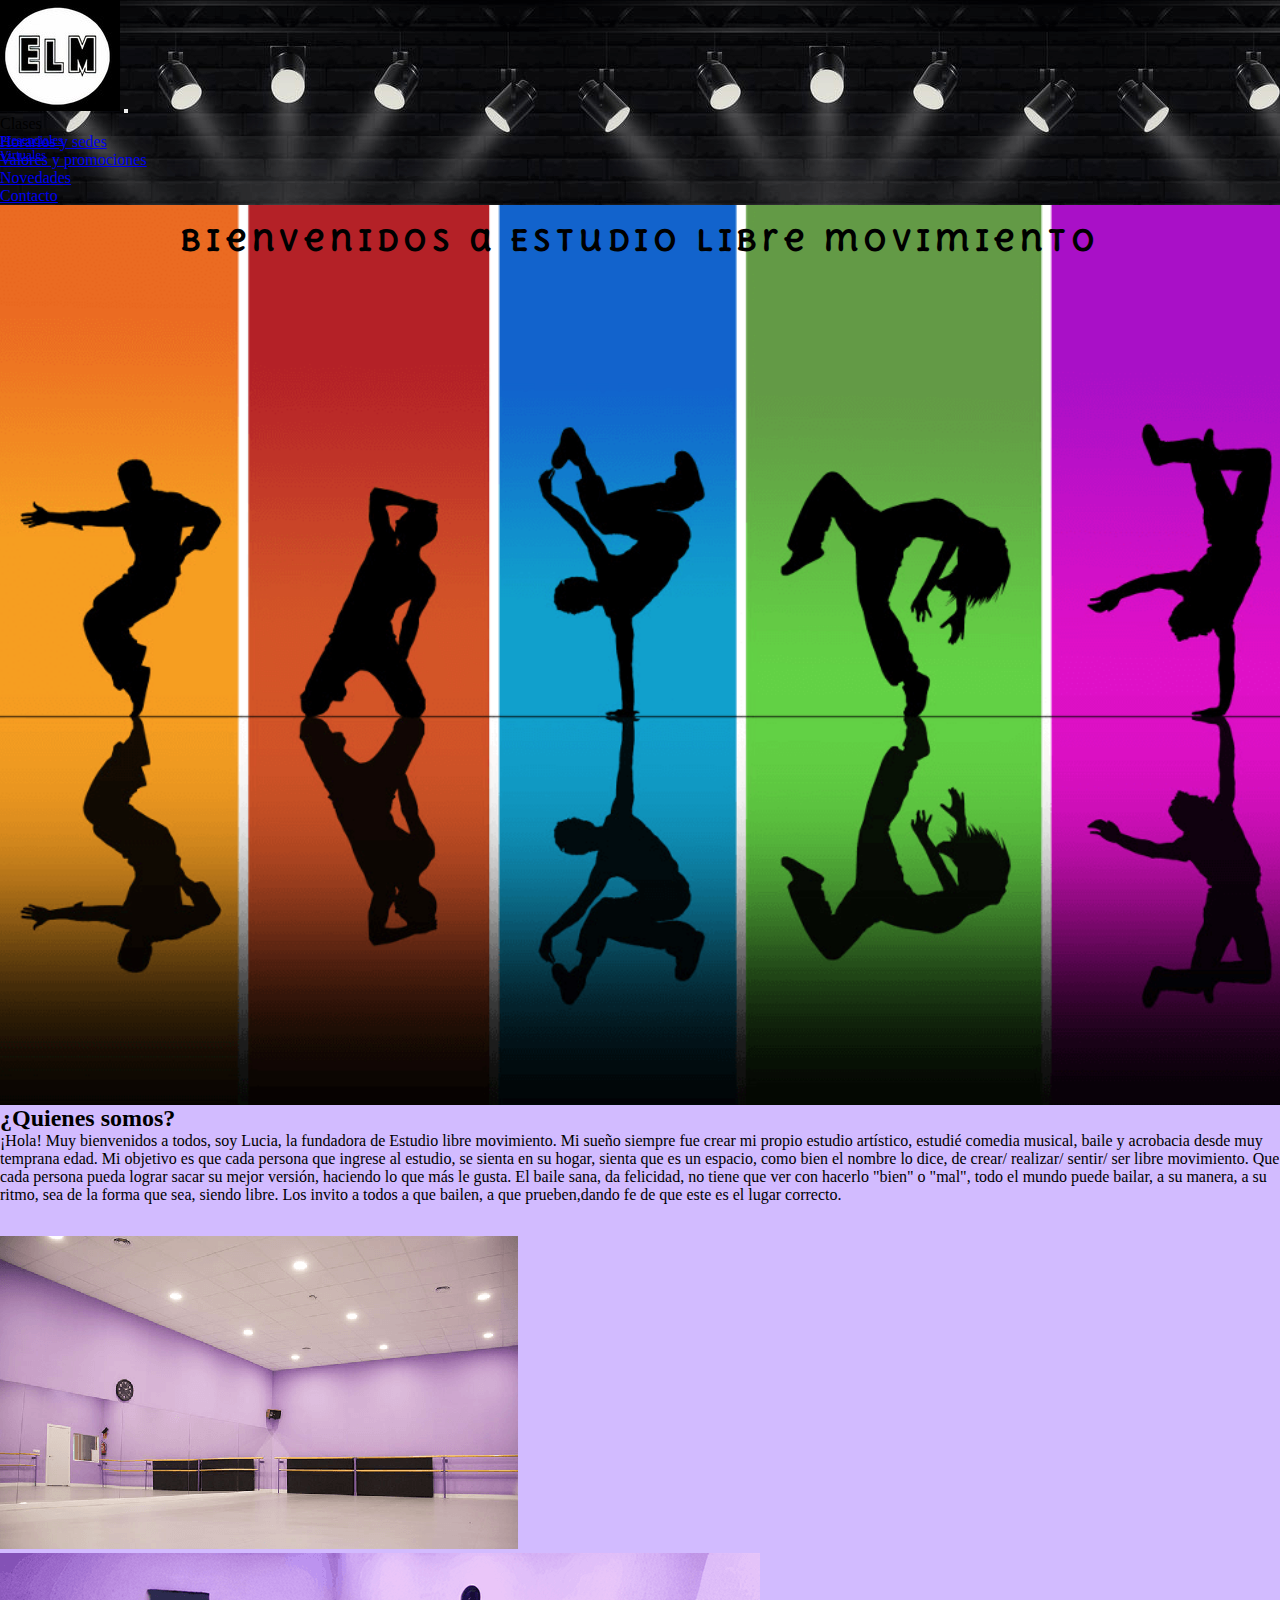
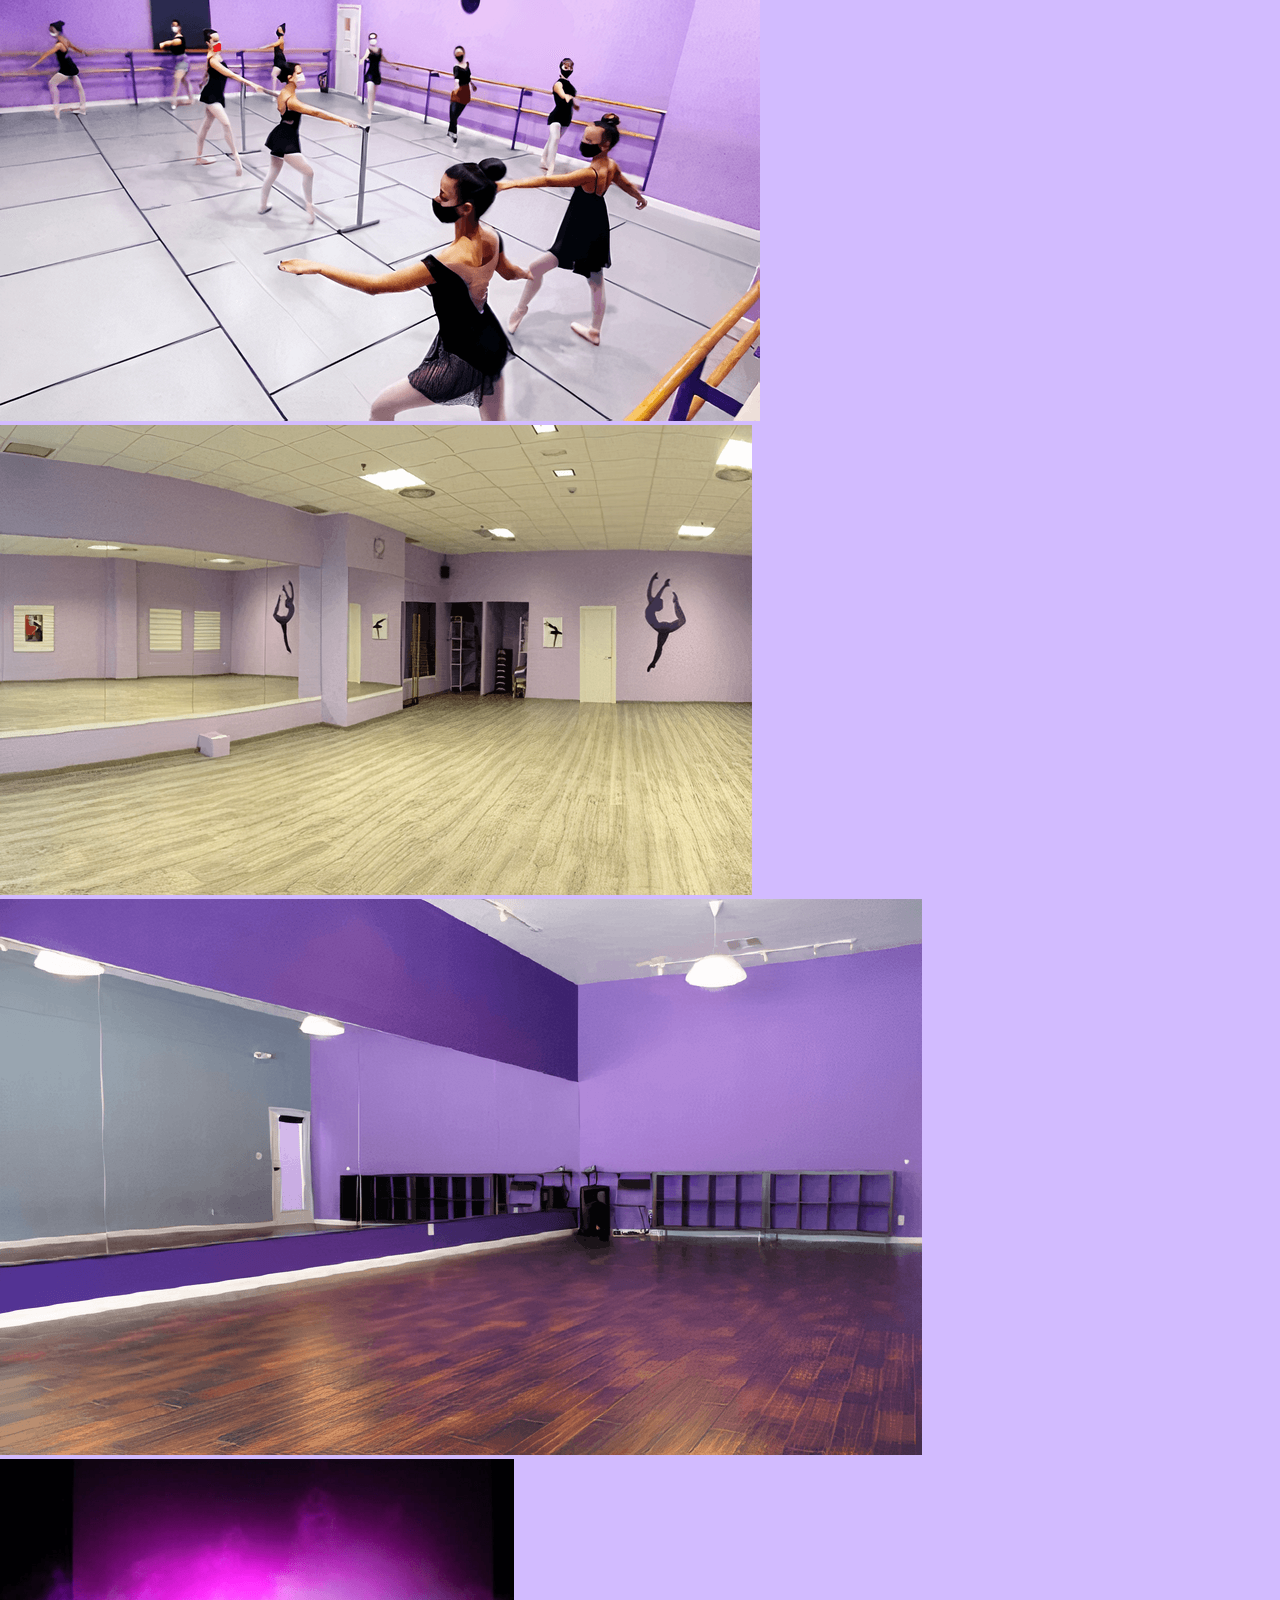
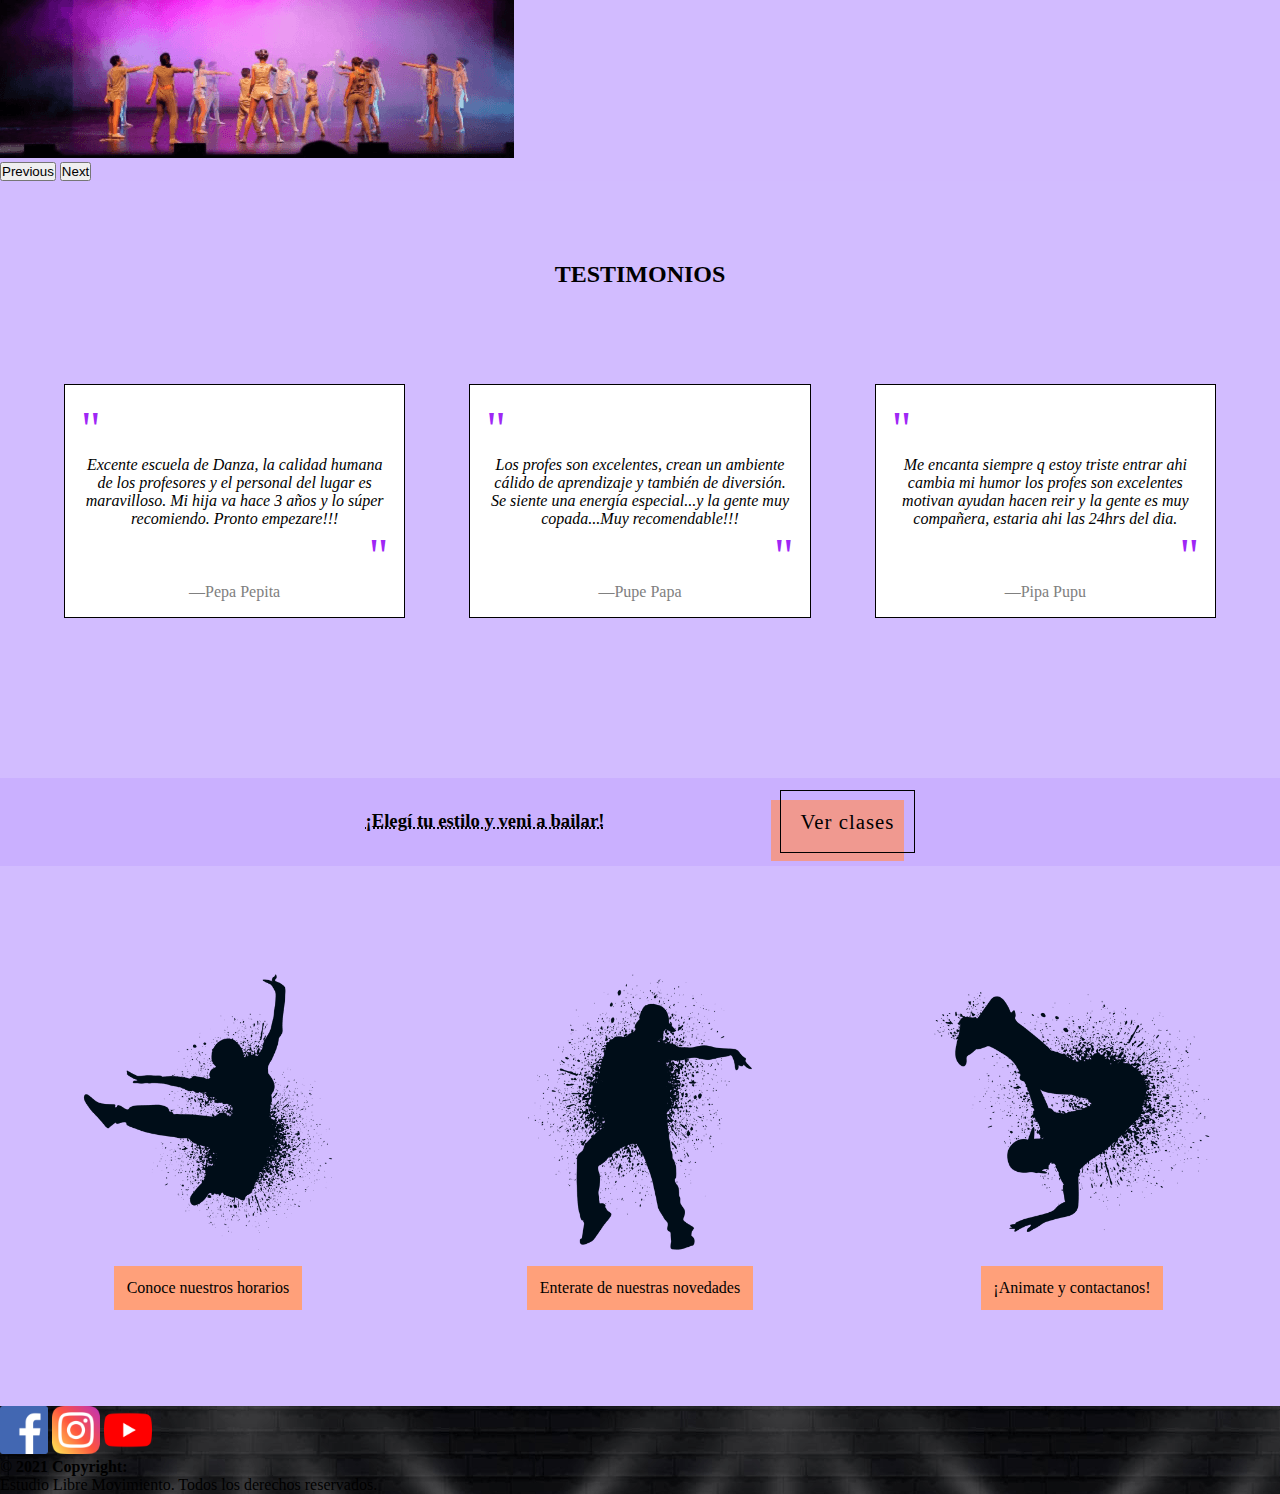
==== commit 32efd916: "mejoras" ====
--- a/index.html
+++ b/index.html
@@ -9,6 +9,9 @@
     <!-- Bootstrap CSS -->
     <link href="https://cdn.jsdelivr.net/npm/bootstrap@5.0.2/dist/css/bootstrap.min.css" rel="stylesheet" integrity="sha384-EVSTQN3/azprG1Anm3QDgpJLIm9Nao0Yz1ztcQTwFspd3yD65VohhpuuCOmLASjC" crossorigin="anonymous">
     <link rel="stylesheet" href="./estilos/main.css">
+    <link rel="preconnect" href="https://fonts.googleapis.com">
+    <link rel="preconnect" href="https://fonts.gstatic.com" crossorigin>
+    <link href="https://fonts.googleapis.com/css2?family=Delius+Unicase&display=swap" rel="stylesheet">
   </head>
 
   <body>
@@ -30,16 +33,16 @@
                   <li><a class="dropdown-item" href="./vistas/virtuales.html">Virtuales</a></li>
                 </ul>
               </li>
-              <li class="nav-item">
+              <li>
                 <a class="nav-link" href="./vistas/horarios.html">Horarios y sedes</a>
               </li>
-              <li class="nav-item">
+              <li>
                 <a class="nav-link" href="./vistas/promos.html">Valores y promociones</a>
               </li>
-              <li class="nav-item">
+              <li>
                 <a class="nav-link" href="./vistas/novedades.html">Novedades</a>
               </li>
-              <li class="nav-item">
+              <li>
                 <a class="nav-link" href="./vistas/contacto.html">Contacto</a>
               </li>
             </ul>
@@ -52,7 +55,7 @@
     
     <section class="principal">
         <div class="principal__img">
-          <h1 class="principal__titulo">Bienvenidos a <span>Estudio libre movimiento</span></h1> 
+          <h1 class="principal__titulo">Bienvenidos a Estudio libre movimiento</h1> 
         </div>
     </section>
 
@@ -130,17 +133,17 @@
    <section class="carta">
       <div class="carta__flex"> 
         <div><img src="./media/img-inicio.png" class="carta__flex--tamaño" alt="imagen-baile-fondo-negro"> </div>
-        <a class="carta__link" href="./vistas/horarios.html">Conoce nuestros horarios</a>
+        <a class="carta__btn" href="./vistas/horarios.html">Conoce nuestros horarios</a>
       </div>
 
       <div class="carta__flex"> 
         <div><img src="./media/img-inicio-dos.png" alt="imagen-baile-fondo-negro" class="carta__flex--tamaño"> </div>
-        <a class="carta__link" href="./vistas/novedades.html">Enterate de nuestras novedades</a>
+        <a class="carta__btn" href="./vistas/novedades.html">Enterate de nuestras novedades</a>
       </div>
 
       <div class="carta__flex"> 
         <div><img src="./media/img-inicio-tres.png" class="carta__flex--tamaño" alt="imagen-baile-fondo-negro"> </div>
-         <a class="carta__link" href="./vistas/contacto.html">¡Animate y contactanos!</a>
+         <a class="carta__btn" href="./vistas/contacto.html">¡Animate y contactanos!</a>
       </div>
   </section>  
 
--- a/estilos/main.css
+++ b/estilos/main.css
@@ -35,25 +35,27 @@
 .principal__titulo {
   font-size: 1.8rem;
   padding: 1rem;
+  font-family: 'Delius Unicase', cursive;
+  letter-spacing: 0.3rem;
   text-align: center;
 }
 
 @media screen and (min-width: 270px) and (max-width: 732px) {
   .principal__titulo {
     padding: 1.5rem;
-    font-size: 1.5rem;
-  }
-}
-
-.principal span {
-  text-transform: none;
-  letter-spacing: 0.3rem;
-}
-
-@media screen and (min-width: 270px) and (max-width: 732px) {
-  .principal span {
+    font-size: 1.2rem;
     letter-spacing: normal;
   }
+}
+
+@media screen and (min-width: 950px) and (max-width: 1200px) {
+  .principal__titulo {
+    padding-top: 2rem;
+  }
+}
+
+.presentacion {
+  background-color: #d2bbff;
 }
 
 @media screen and (min-width: 950px) and (max-width: 1200px) {
@@ -172,12 +174,14 @@
   display: -webkit-box;
   display: -ms-flexbox;
   display: flex;
+  -ms-flex-wrap: wrap;
+      flex-wrap: wrap;
   -webkit-box-pack: center;
       -ms-flex-pack: center;
           justify-content: center;
   margin-top: 8rem;
   background-color: #a476ff2b;
-  padding: 3rem;
+  padding: 2rem;
 }
 
 @media screen and (min-width: 270px) and (max-width: 732px) {
@@ -202,39 +206,6 @@
     padding: 2.5rem;
     text-align: center;
   }
-}
-
-.btn-bailar__btn {
-  font-size: 1.3rem;
-  color: black;
-  -webkit-transition: 1.5s ease;
-  transition: 1.5s ease;
-}
-
-@media screen and (min-width: 270px) and (max-width: 732px) {
-  .btn-bailar__btn {
-    text-align: center;
-    margin-bottom: 5rem;
-  }
-}
-
-.btn-bailar__btn:hover {
-  -webkit-transform: scale(1.1);
-          transform: scale(1.1);
-  border-radius: 1rem;
-}
-
-.btn-bailar__btn--decor {
-  text-decoration: none;
-  text-transform: none;
-  color: black;
-  background-image: -webkit-gradient(linear, right top, left top, from(orange), to(#ce650b82));
-  background-image: linear-gradient(to left, orange, #ce650b82);
-  padding: 1.2rem;
-}
-
-.btn-bailar__btn--decor:hover {
-  color: lightyellow;
 }
 
 .carta {
@@ -312,26 +283,6 @@
   }
 }
 
-.carta__link {
-  text-decoration: none;
-  text-transform: none;
-  color: black;
-  background-image: -webkit-gradient(linear, right top, left top, from(orange), to(#ce650b82));
-  background-image: linear-gradient(to left, orange, #ce650b82);
-  padding: 0.8rem;
-}
-
-@media screen and (min-width: 270px) and (max-width: 732px) {
-  .carta__link {
-    padding: 0.4rem;
-  }
-}
-
-.carta__link:hover {
-  color: lightyellow;
-  border-radius: 1rem;
-}
-
 /*COLORES*/
 /*TAMAÑOS*/
 .titulo-presenciales {
@@ -350,6 +301,7 @@
 
 .titulo-presenciales__title {
   padding: 3rem;
+  font-family: 'Delius Unicase', cursive;
 }
 
 .titulo-presenciales__parrafo {
@@ -458,8 +410,7 @@
 }
 
 .galeria-flex__texto-ritmo {
-  background-image: -webkit-gradient(linear, right top, left top, from(orange), to(#ce650b82));
-  background-image: linear-gradient(to left, orange, #ce650b82);
+  background-color: lightsalmon;
   padding: 1.2rem;
   font-size: 1.1rem;
   cursor: pointer;
@@ -469,12 +420,14 @@
   position: absolute;
   width: 270px;
   height: 270px;
-  -webkit-backface-visibility: hidden;
-          backface-visibility: hidden;
-  background: #b9f;
+  -webkit-box-shadow: 0 3px 17px #333333;
+          box-shadow: 0 3px 17px #333333;
   -webkit-transform: rotateY(180deg);
           transform: rotateY(180deg);
   border-radius: 2rem;
+  -webkit-box-pack: space-evenly;
+      -ms-flex-pack: space-evenly;
+          justify-content: space-evenly;
   display: -webkit-box;
   display: -ms-flexbox;
   display: flex;
@@ -485,9 +438,6 @@
   -webkit-box-align: center;
       -ms-flex-align: center;
           align-items: center;
-  -webkit-box-pack: space-evenly;
-      -ms-flex-pack: space-evenly;
-          justify-content: space-evenly;
 }
 
 .galeria-flex__atras--texto {
@@ -500,6 +450,72 @@
 
 /*COLORES*/
 /*TAMAÑOS*/
+.btn-bailar__btn:hover::after, .btn-virtuales__link:hover::after, .formulario__btn--deco:hover::after {
+  top: 0px;
+  left: 0px;
+}
+
+/*BOTON INICIO*/
+.btn-bailar__btn {
+  font-size: 1.3rem;
+}
+
+@media screen and (min-width: 270px) and (max-width: 732px) {
+  .btn-bailar__btn {
+    text-align: center;
+    margin-bottom: 4rem;
+  }
+}
+
+.btn-bailar__btn:hover {
+  color: black;
+}
+
+.btn-bailar__btn--decor {
+  text-decoration: none;
+  text-transform: none;
+  color: black;
+  letter-spacing: 1px;
+  background-color: transparent;
+  border: 1px solid black;
+  padding: 1.2rem;
+  margin: 0rem;
+  position: relative;
+}
+
+.btn-bailar__btn::after {
+  content: "";
+  width: 100%;
+  position: absolute;
+  height: 100%;
+  top: 7px;
+  left: 7px;
+  -webkit-transition: 0.3s;
+  transition: 0.3s;
+  top: 9px;
+  left: -10px;
+  background-color: lightsalmon;
+  z-index: -1;
+}
+
+.carta__btn {
+  text-decoration: none;
+  text-transform: none;
+  color: black;
+  background-color: lightsalmon;
+  padding: 0.8rem;
+}
+
+@media screen and (min-width: 270px) and (max-width: 732px) {
+  .carta__btn {
+    padding: 0.4rem;
+  }
+}
+
+.carta__btn:hover {
+  color: black;
+}
+
 /*BOTON VIRTUALES*/
 .btn-virtuales {
   text-align: center;
@@ -535,11 +551,6 @@
   z-index: -1;
 }
 
-.btn-virtuales__link:hover::after {
-  top: 0px;
-  left: 0px;
-}
-
 /*BOTON CONTACTO*/
 .formulario__btn {
   text-align: center;
@@ -572,11 +583,6 @@
   background-image: repeating-linear-gradient(12deg, #ab77bbc7, #f3c9bc00);
 }
 
-.formulario__btn--deco:hover::after {
-  top: 0px;
-  left: 0px;
-}
-
 .virtuales {
   display: -webkit-box;
   display: -ms-flexbox;
@@ -593,6 +599,7 @@
 
 .virtuales__title {
   padding: 3rem;
+  font-family: 'Delius Unicase', cursive;
 }
 
 .virtuales__parr {
@@ -815,7 +822,7 @@
         -ms-flex-align: center;
             align-items: center;
     padding: 1rem 2.5rem 1rem 2.5rem;
-    margin: 1rem 2.5rem 8rem 2.5rem;
+    margin: 1rem 2.5rem 2rem 2.5rem;
   }
 }
 
@@ -849,6 +856,7 @@
 
 .title-horarios {
   text-align: center;
+  font-family: 'Delius Unicase', cursive;
   padding: 3rem;
 }
 
@@ -866,7 +874,7 @@
   -webkit-box-pack: center;
       -ms-flex-pack: center;
           justify-content: center;
-  margin: 5rem 1rem 4rem 1rem;
+  margin: 4rem 1rem 4rem 1rem;
   background-image: url(../../media/fondo-titulo.png);
 }
 
@@ -1510,6 +1518,8 @@
 
 .promo-title__title {
   padding: 3rem;
+  margin-bottom: 3rem;
+  font-family: 'Delius Unicase', cursive;
 }
 
 .contenedor-precios {
@@ -1533,6 +1543,7 @@
   -webkit-box-align: center;
       -ms-flex-align: center;
           align-items: center;
+  text-align: center;
   -webkit-box-pack: center;
       -ms-flex-pack: center;
           justify-content: center;
@@ -1552,8 +1563,8 @@
 }
 
 .contenedor-precios__texto span {
-  -webkit-text-decoration: underline double red;
-          text-decoration: underline double red;
+  -webkit-text-decoration: underline double #ff8100;
+          text-decoration: underline double #ff8100;
 }
 
 .contenedor-precios__texto--bold {
@@ -1608,9 +1619,15 @@
   .contenedor-precios {
     -ms-flex-wrap: wrap;
         flex-wrap: wrap;
-    margin: 3rem;
+    margin: 3rem 6rem 3rem 6rem;
     padding-right: 1rem;
     padding-left: 1rem;
+  }
+}
+
+@media screen and (min-width: 950px) and (max-width: 1200px) {
+  .contenedor-precios {
+    margin: 2rem;
   }
 }
 
@@ -1634,6 +1651,7 @@
 
 .novedades__title {
   padding: 3rem;
+  font-family: 'Delius Unicase', cursive;
 }
 
 .novedades__video {
@@ -1673,7 +1691,6 @@
       -ms-flex-pack: space-evenly;
           justify-content: space-evenly;
   padding-top: 3rem;
-  margin-bottom: 6rem;
 }
 
 @media screen and (min-width: 270px) and (max-width: 732px) {
@@ -1730,8 +1747,80 @@
   }
 }
 
+@media screen and (min-width: 950px) and (max-width: 1200px) {
+  .wave {
+    margin-top: -8rem;
+  }
+}
+
 /*COLORES*/
 /*TAMAÑOS*/
+.btn-bailar__btn:hover::after, .btn-virtuales__link:hover::after, .formulario__btn--deco:hover::after {
+  top: 0px;
+  left: 0px;
+}
+
+/*BOTON INICIO*/
+.btn-bailar__btn {
+  font-size: 1.3rem;
+}
+
+@media screen and (min-width: 270px) and (max-width: 732px) {
+  .btn-bailar__btn {
+    text-align: center;
+    margin-bottom: 4rem;
+  }
+}
+
+.btn-bailar__btn:hover {
+  color: black;
+}
+
+.btn-bailar__btn--decor {
+  text-decoration: none;
+  text-transform: none;
+  color: black;
+  letter-spacing: 1px;
+  background-color: transparent;
+  border: 1px solid black;
+  padding: 1.2rem;
+  margin: 0rem;
+  position: relative;
+}
+
+.btn-bailar__btn::after {
+  content: "";
+  width: 100%;
+  position: absolute;
+  height: 100%;
+  top: 7px;
+  left: 7px;
+  -webkit-transition: 0.3s;
+  transition: 0.3s;
+  top: 9px;
+  left: -10px;
+  background-color: lightsalmon;
+  z-index: -1;
+}
+
+.carta__btn {
+  text-decoration: none;
+  text-transform: none;
+  color: black;
+  background-color: lightsalmon;
+  padding: 0.8rem;
+}
+
+@media screen and (min-width: 270px) and (max-width: 732px) {
+  .carta__btn {
+    padding: 0.4rem;
+  }
+}
+
+.carta__btn:hover {
+  color: black;
+}
+
 /*BOTON VIRTUALES*/
 .btn-virtuales {
   text-align: center;
@@ -1767,11 +1856,6 @@
   z-index: -1;
 }
 
-.btn-virtuales__link:hover::after {
-  top: 0px;
-  left: 0px;
-}
-
 /*BOTON CONTACTO*/
 .formulario__btn {
   text-align: center;
@@ -1804,11 +1888,6 @@
   background-image: repeating-linear-gradient(12deg, #ab77bbc7, #f3c9bc00);
 }
 
-.formulario__btn--deco:hover::after {
-  top: 0px;
-  left: 0px;
-}
-
 .fondo-ladrillos {
   background-color: #DFDBE5;
   background-image: url("data:image/svg+xml,%3Csvg width='42' height='44' viewBox='0 0 42 44' xmlns='http://www.w3.org/2000/svg'%3E%3Cg id='Page-1' fill='none' fill-rule='evenodd'%3E%3Cg id='brick-wall' fill='%23cab8e7' fill-opacity='0.34'%3E%3Cpath d='M0 0h42v44H0V0zm1 1h40v20H1V1zM0 23h20v20H0V23zm22 0h20v20H22V23z'/%3E%3C/g%3E%3C/g%3E%3C/svg%3E");
@@ -1818,6 +1897,7 @@
 .contacto {
   text-align: center;
   padding-top: 3rem;
+  font-family: 'Delius Unicase', cursive;
 }
 
 .formulario {
@@ -1833,13 +1913,7 @@
 
 @media screen and (min-width: 733px) {
   .formulario {
-    margin: 6rem;
-  }
-}
-
-@media screen and (min-width: 950px) and (max-width: 1200px) {
-  .formulario {
-    margin: 3rem 9rem;
+    margin: 4rem 6rem;
   }
 }
 
@@ -2044,6 +2118,72 @@
   width: 3rem;
 }
 
+.btn-bailar__btn:hover::after, .btn-virtuales__link:hover::after, .formulario__btn--deco:hover::after {
+  top: 0px;
+  left: 0px;
+}
+
+/*BOTON INICIO*/
+.btn-bailar__btn {
+  font-size: 1.3rem;
+}
+
+@media screen and (min-width: 270px) and (max-width: 732px) {
+  .btn-bailar__btn {
+    text-align: center;
+    margin-bottom: 4rem;
+  }
+}
+
+.btn-bailar__btn:hover {
+  color: black;
+}
+
+.btn-bailar__btn--decor {
+  text-decoration: none;
+  text-transform: none;
+  color: black;
+  letter-spacing: 1px;
+  background-color: transparent;
+  border: 1px solid black;
+  padding: 1.2rem;
+  margin: 0rem;
+  position: relative;
+}
+
+.btn-bailar__btn::after {
+  content: "";
+  width: 100%;
+  position: absolute;
+  height: 100%;
+  top: 7px;
+  left: 7px;
+  -webkit-transition: 0.3s;
+  transition: 0.3s;
+  top: 9px;
+  left: -10px;
+  background-color: lightsalmon;
+  z-index: -1;
+}
+
+.carta__btn {
+  text-decoration: none;
+  text-transform: none;
+  color: black;
+  background-color: lightsalmon;
+  padding: 0.8rem;
+}
+
+@media screen and (min-width: 270px) and (max-width: 732px) {
+  .carta__btn {
+    padding: 0.4rem;
+  }
+}
+
+.carta__btn:hover {
+  color: black;
+}
+
 /*BOTON VIRTUALES*/
 .btn-virtuales {
   text-align: center;
@@ -2079,11 +2219,6 @@
   z-index: -1;
 }
 
-.btn-virtuales__link:hover::after {
-  top: 0px;
-  left: 0px;
-}
-
 /*BOTON CONTACTO*/
 .formulario__btn {
   text-align: center;
@@ -2115,8 +2250,3 @@
   transition: 0.3s;
   background-image: repeating-linear-gradient(12deg, #ab77bbc7, #f3c9bc00);
 }
-
-.formulario__btn--deco:hover::after {
-  top: 0px;
-  left: 0px;
-}
